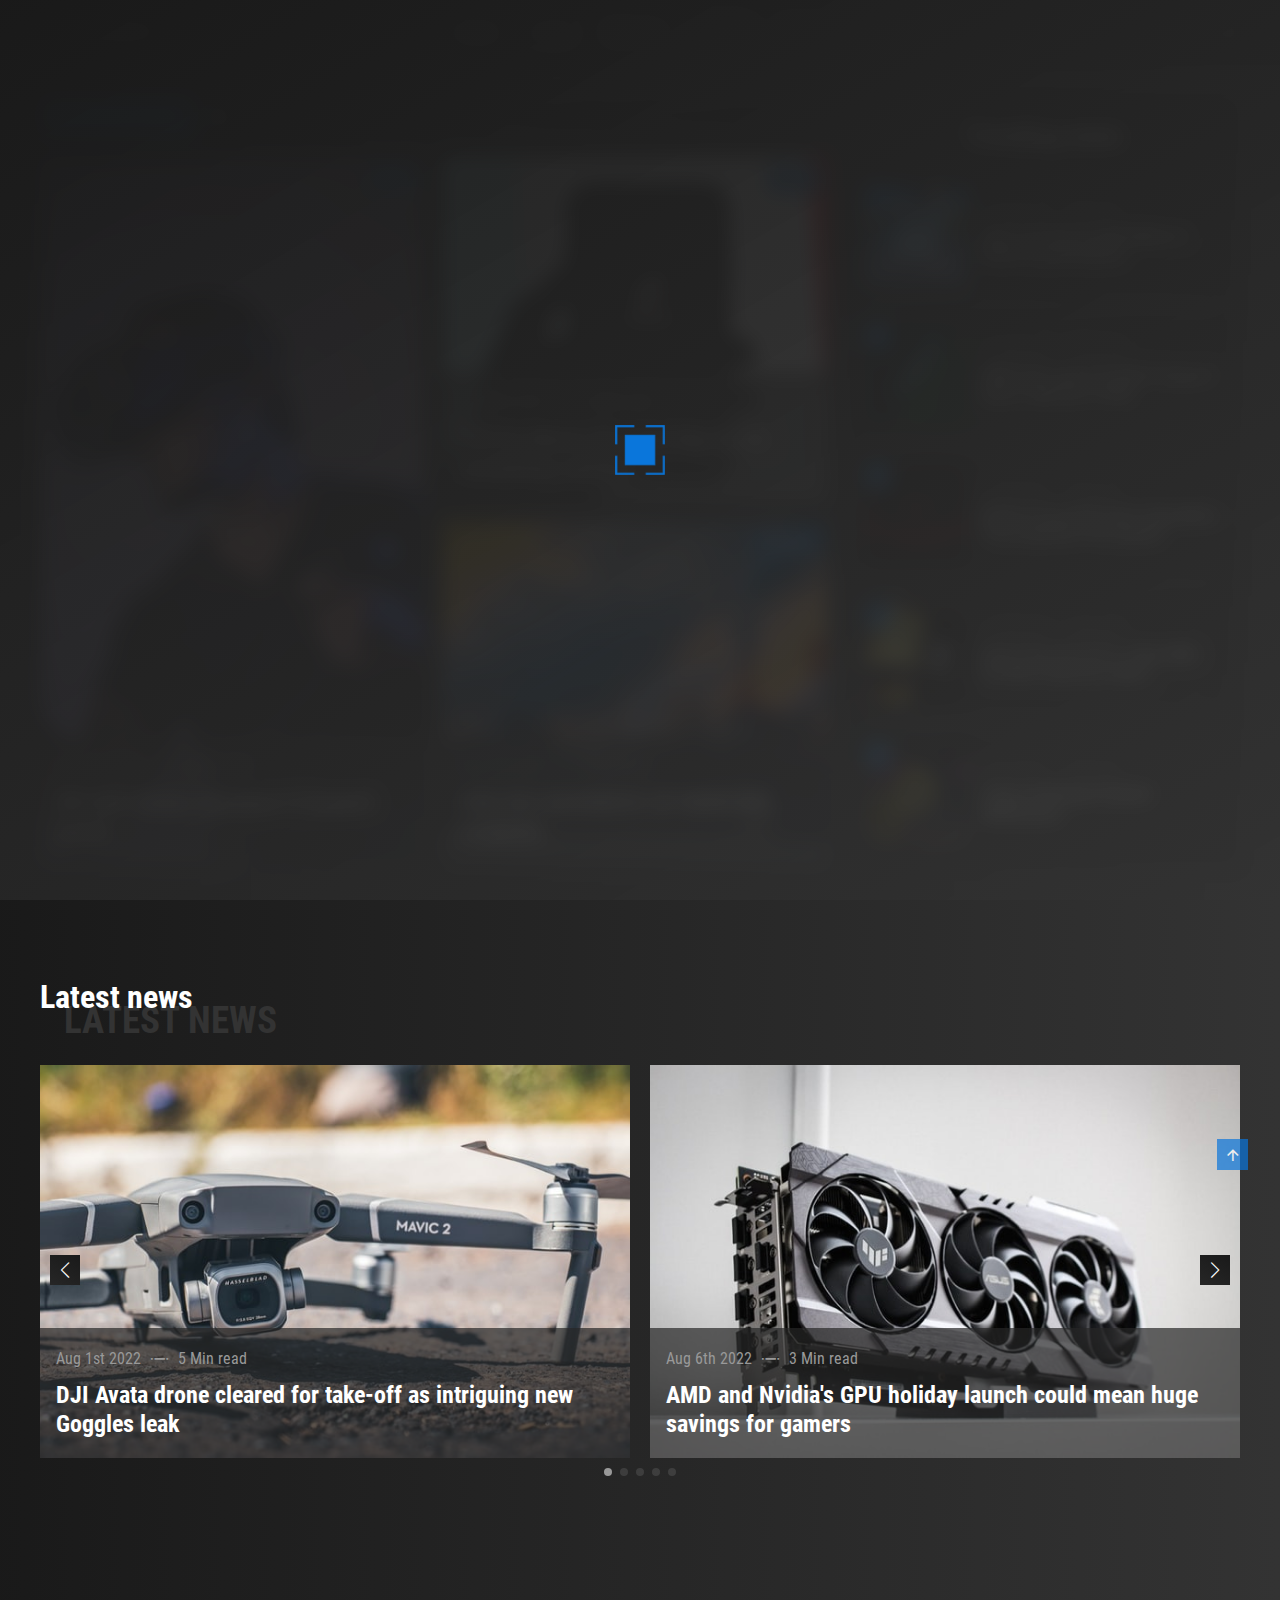
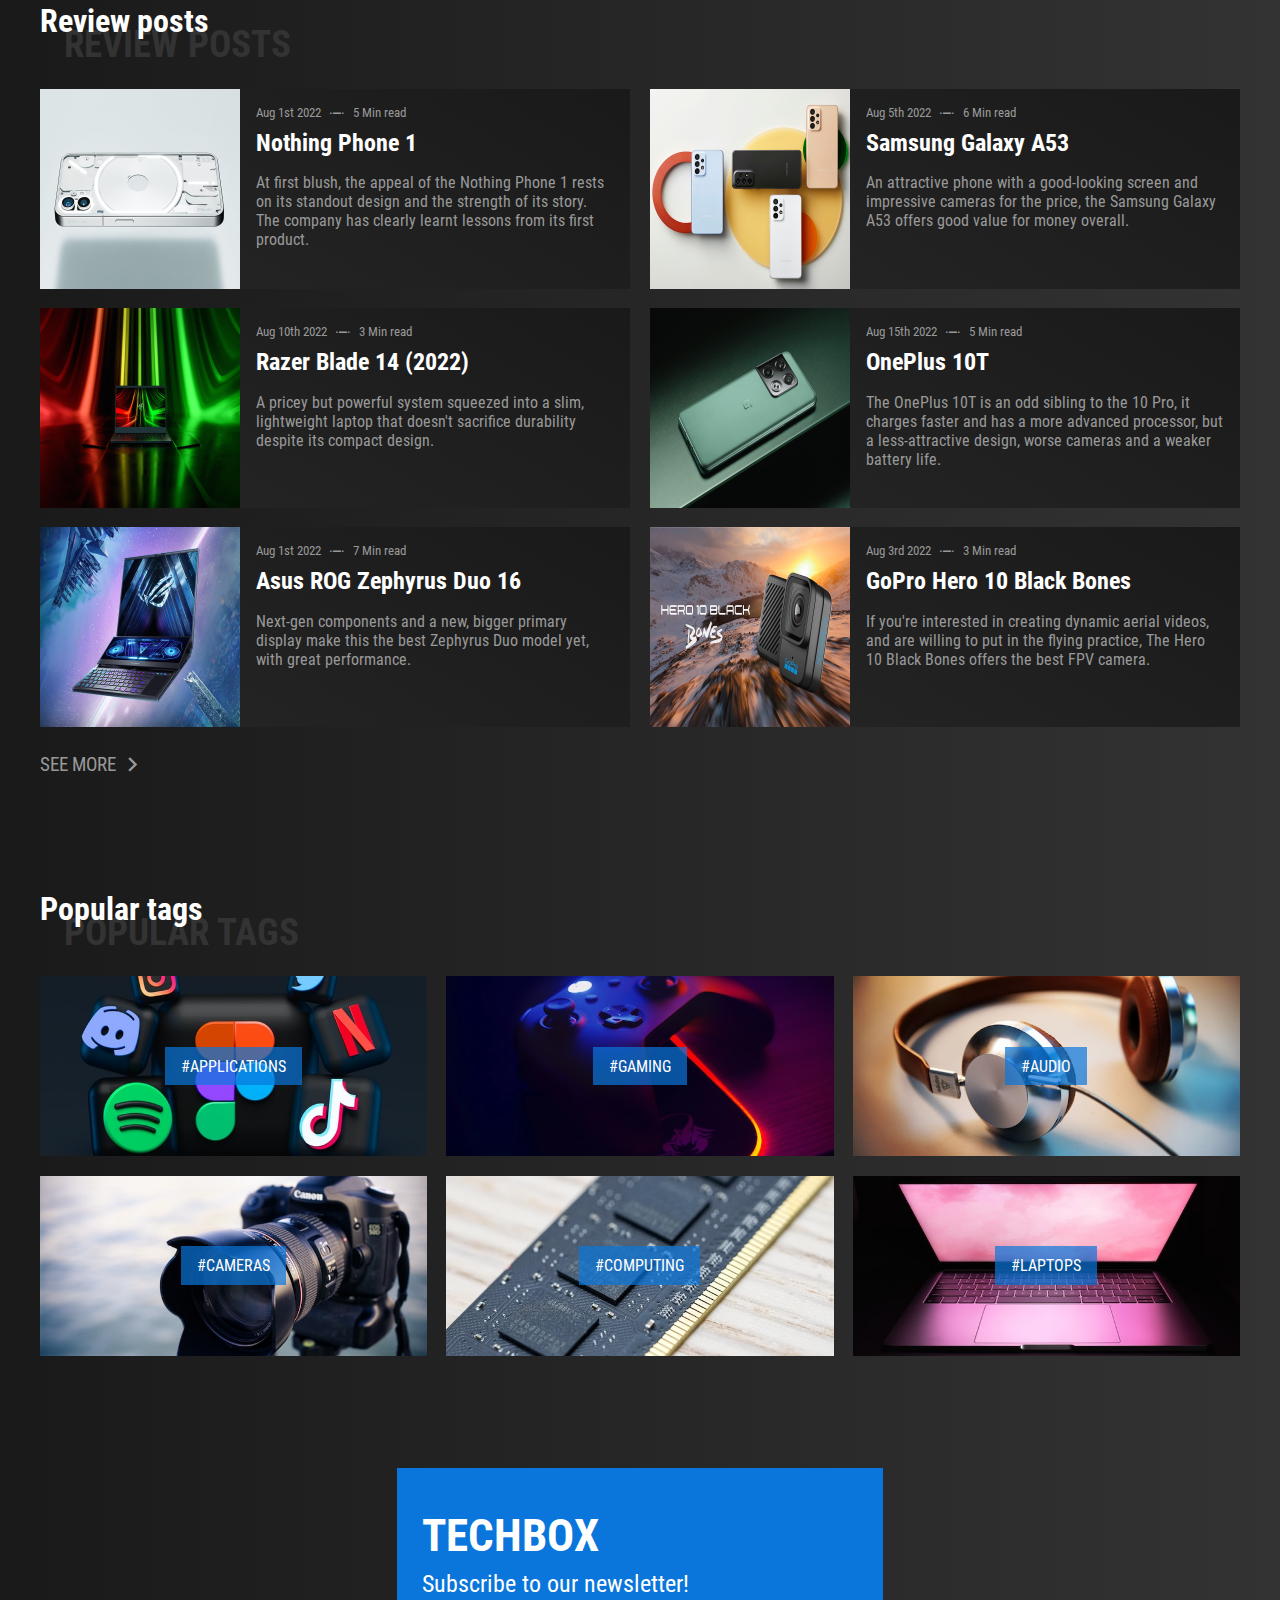
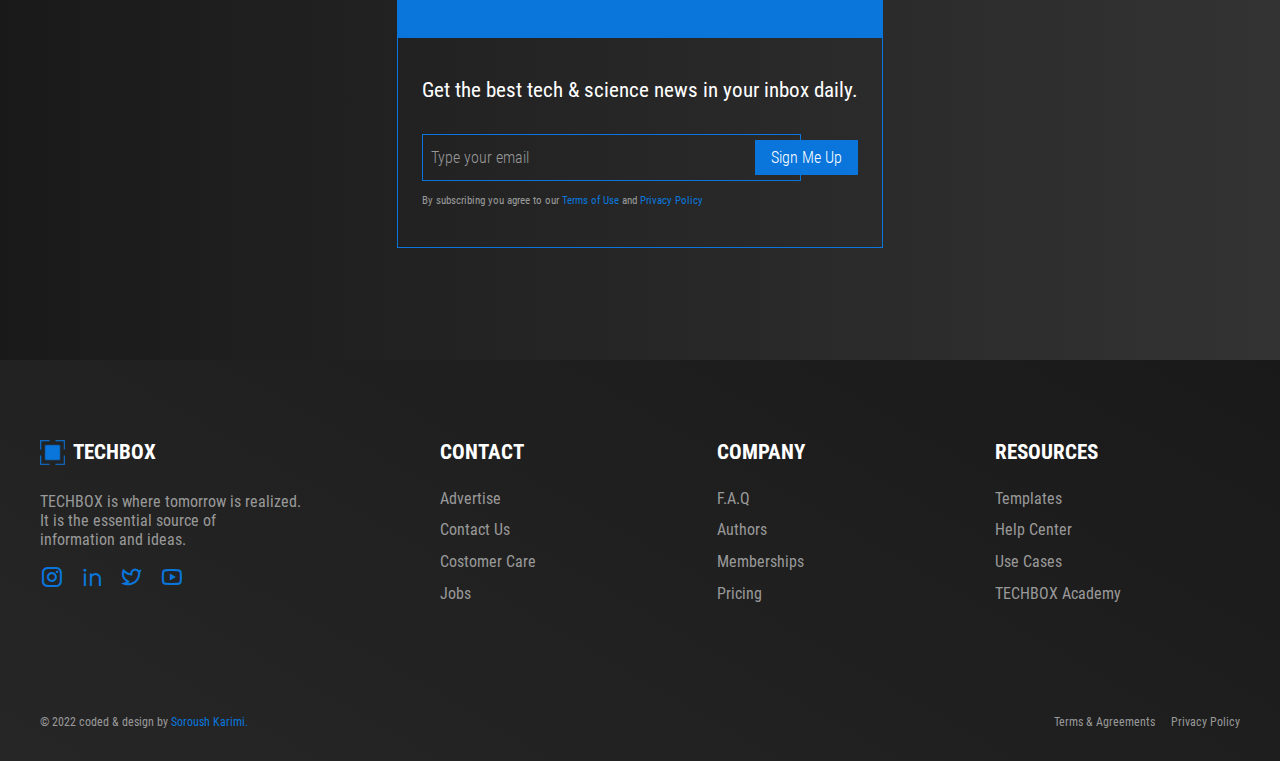
==== index.html @ 2c91a694 "Add files via upload" ====
<!DOCTYPE html>
<html lang="en">
  <head>
    <meta charset="UTF-8" />
    <meta http-equiv="X-UA-Compatible" content="IE=edge" />
    <meta name="viewport" content="width=device-width, initial-scale=1.0" />

    <!-- @@@@@@@@@@@@@@@@@@@ FAVICON @@@@@@@@@@@@@@@@@@@ -->
    <link
      rel="shortcut icon"
      href="./assets/img/logo.png"
      type="image/x-icon"
    />

    <!-- @@@@@@@@@@@@@@@@@@@ remixicon.com @@@@@@@@@@@@@@@@@@@ -->
    <link rel="stylesheet" href="./assets/css/remixicon.css" />

    <!-- @@@@@@@@@@@@@@@@@@@ swiperjs.com @@@@@@@@@@@@@@@@@@@ -->
    <link rel="stylesheet" href="./assets/css/swiper-bundle.min.css" />

    <!-- @@@@@@@@@@@@@@@@@@@ CSS @@@@@@@@@@@@@@@@@@@ -->
    <link rel="stylesheet" href="./assets/css/styles.css" />

    <title>TECHBOX</title>
  </head>
  <body>
    <!-- @@@@@@@@@@@@@@@@@ PRELOADER @@@@@@@@@@@@@@@@@ -->
    <div class="preloader" id="preloader">
      <img src="./assets/img/logo.png" alt="" />
    </div>

    <!-- @@@@@@@@@@@@@@@@@@@ HEADER @@@@@@@@@@@@@@@@@@@ -->
    <header class="header" id="header">
      <div class="container">
        <nav class="nav">
          <a href="#" class="nav__logo"
            ><img src="./assets/img/logo.png" alt="" />TECHBOX</a
          >

          <div class="nav__menu" id="nav-menu">
            <ul class="nav__list" id="nav-list">
              <li class="nav__item">
                <a href="#home" class="nav__link">Home</a>
              </li>
              <li class="nav__item">
                <a href="#latest" class="nav__link">Latest</a>
              </li>
              <li class="nav__item">
                <a href="#reviews" class="nav__link">Reviews</a>
              </li>
              <li class="nav__item">
                <a href="#popular" class="nav__link">Popular</a>
              </li>
              <li class="nav__item">
                <a href="#newsletter" class="nav__link">Newsletter</a>
              </li>
            </ul>

            <i class="ri-close-line nav__close" id="nav-close"></i>
          </div>

          <div class="nav__buttons">
            <i class="ri-search-line" id="search-button"></i>
            <div class="theme-button" id="theme-button">
              <i class="ri-sun-line"></i>
              <i class="ri-moon-line"></i>
            </div>
            <i class="ri-user-3-line" id="log-button"></i>
            <i class="ri-menu-line nav__toggle" id="nav-toggle"></i>
          </div>

          <!-- @@@@@@@@@@@@@@@@@@@ NAV SEARCH @@@@@@@@@@@@@@@@@@@ -->
          <div class="nav__search" id="nav-search">
            <a href="#" class="nav__logo"
              ><img src="./assets/img/logo.png" alt="" />TECHBOX</a
            >

            <form action="" class="nav__search-form">
              <input
                type="text"
                name=""
                id=""
                placeholder="What are you looking for ?"
                class="nav__search-input"
              />
              <button class="nav__search-button">
                <i class="ri-search-line"></i>
              </button>
            </form>

            <i
              class="ri-close-line nav__search-close"
              id="nav-search-close"
            ></i>
          </div>

          <!-- @@@@@@@@@@@@@@@@@@@ USER LOGIN @@@@@@@@@@@@@@@@@@@ -->
          <div class="log" id="log">
            <div class="log__signin" id="signin">
              <i class="ri-close-line log__close"></i>

              <img src="./assets/img/login1.png" alt="" class="log__img" />

              <form action="" class="log__form">
                <h2 class="log__title">LOGIN</h2>

                <div class="log__inputs">
                  <div class="log__input">
                    <i class="ri-user-line"></i>
                    <input placeholder="Username" type="text" name="" id="" />
                  </div>
                  <div class="log__input">
                    <i class="ri-lock-2-line"></i>
                    <input
                      placeholder="Password"
                      type="password"
                      name=""
                      id=""
                    />
                  </div>
                  <button class="log__forgot-button" id="forgot-button">
                    Forgot password
                  </button>
                </div>

                <button class="log__button">Sign In</button>
                <span class="log__account">
                  Don't have an account ?
                  <button class="log__signup-button" id="signup-button">
                    Sign Up
                  </button>
                </span>
              </form>
            </div>

            <div class="log__signup" id="signup">
              <i class="ri-close-line log__close"></i>

              <img src="./assets/img/login2.png" alt="" class="log__img" />

              <form action="" class="log__form">
                <h2 class="log__title">Create Account</h2>
                <div class="log__inputs">
                  <div class="log__input">
                    <i class="ri-user-line"></i>
                    <input placeholder="Username" type="text" name="" id="" />
                  </div>
                  <div class="log__input">
                    <i class="ri-at-line"></i>
                    <input placeholder="Email" type="email" name="" id="" />
                  </div>
                  <div class="log__input">
                    <i class="ri-lock-2-line"></i>
                    <input
                      placeholder="Password"
                      type="password"
                      name=""
                      id=""
                    />
                  </div>
                </div>
                <button class="log__button">Sign Up</button>
                <span class="log__account">
                  Already have an Account ?
                  <button class="log__signin-button signin-button">
                    Sign in
                  </button>
                </span>

                <div class="log__social">
                  <a href="#"><i class="ri-linkedin-line"></i></a>
                  <a href="#"><i class="ri-google-line"></i></a>
                  <a href="#"><i class="ri-twitter-line"></i></a>
                </div>
              </form>
            </div>

            <div class="log__forgot" id="forgot">
              <i class="ri-close-line log__close"></i>

              <img src="./assets/img/login3.png" alt="" class="log__img" />

              <form action="" class="log__form">
                <h2 class="log__title">Forgot password</h2>
                <div class="log__inputs">
                  <div class="log__input">
                    <i class="ri-user-line"></i>
                    <input placeholder="Email" type="email" name="" id="" />
                  </div>
                </div>
                <button class="log__button">Reset Password</button>
                <span class="log__account">
                  Do you remember your password ?
                  <button class="log__signin-button signin-button">
                    Sign in
                  </button>
                </span>
              </form>
            </div>
          </div>
        </nav>
      </div>
    </header>

    <!-- @@@@@@@@@@@@@@@@@@@ MAIN @@@@@@@@@@@@@@@@@@@ -->
    <main id="main">
      <!-- @@@@@@@@@@@@@@@@@@@ HOME @@@@@@@@@@@@@@@@@@@ -->
      <section class="home" id="home">
        <div class="container">
          <div class="home__container">
            <div class="home__articles">
              <div class="home__breaking">
                <a href="./post.html" class="home__breaking-button"
                  >BREAKING NEWS</a
                >
                <p
                  class="home__breaking-title txt-type"
                  data-wait="3000"
                  data-words='["Intel Lost Nearly $500 Million In Brutal Second Quarter."]'
                ></p>
              </div>

              <article class="home__article">
                <a href="./post.html">
                  <img
                    src="./assets/img/home1.jpg"
                    alt=""
                    class="home__article-img"
                  />

                  <a href="#" class="home__article-category">Idea</a>

                  <a href="./post.html" class="home__article-data">
                    <div class="home__article-info">
                      <span>Aug 1st 2022</span>
                      <i class="ri-separator"></i>
                      <span>5 Min read</span>
                    </div>
                    <h2 class="home__article-title">
                      VR Still Stinks Because It Doesn't Smell
                    </h2>
                  </a>
                </a>
              </article>

              <article class="home__article">
                <a href="./post.html">
                  <img
                    src="./assets/img/home2.jpg"
                    alt=""
                    class="home__article-img"
                  />

                  <a href="#" class="home__article-category">Apps</a>

                  <a href="./post.html" class="home__article-data">
                    <div class="home__article-info">
                      <span>Jul 28th 2022</span>
                      <i class="ri-separator"></i>
                      <span>6 Min read</span>
                    </div>
                    <h2 class="home__article-title">
                      TikTok Music,the next big music streaming service
                    </h2>
                  </a>
                </a>
              </article>

              <article class="home__article">
                <a href="./post.html">
                  <img
                    src="./assets/img/home3.jpg"
                    alt=""
                    class="home__article-img"
                  />

                  <a href="#" class="home__article-category">Climate</a>

                  <a href="./post.html" class="home__article-data">
                    <div class="home__article-info">
                      <span>Aug 3rd 2022</span>
                      <i class="ri-separator"></i>
                      <span>3 Min read</span>
                    </div>
                    <h2 class="home__article-title">
                      THE BIG BUSINESS OF BURYING CARBON
                    </h2>
                  </a>
                </a>
              </article>
            </div>

            <div class="home__trend">
              <h1 class="home__trend-caption">Trending news</h1>

              <div class="home__trend-container">
                <a href="./post.html" class="home__trend-content">
                  <div class="home__trend-img">
                    <img src="./assets/img/trend1.jpg" alt="" />
                    <span>1</span>
                  </div>

                  <div>
                    <div class="home__trend-info">
                      <span>Aug 4th 2022</span>
                      <i class="ri-separator"></i>
                      <span>5 Min read</span>
                    </div>
                    <h2 class="home__trend-title">
                      Intel Lost Nearly $500 Million In Brutal Second Quarter
                    </h2>
                  </div>
                </a>

                <a href="./post.html" class="home__trend-content">
                  <div class="home__trend-img">
                    <img src="./assets/img/trend2.jpg" alt="" />
                    <span>2</span>
                  </div>

                  <div>
                    <div class="home__trend-info">
                      <span>Jul 24th 2022</span>
                      <i class="ri-separator"></i>
                      <span>7 Min read</span>
                    </div>
                    <h2 class="home__trend-title">
                      AMD Self-Leaks its Initial Lineup of Ryzen 7000 Zen 4 CPUs
                    </h2>
                  </div>
                </a>

                <a href="./post.html" class="home__trend-content">
                  <div class="home__trend-img">
                    <img src="./assets/img/trend3.jpg" alt="" />
                    <span>3</span>
                  </div>
                  <div>
                    <div class="home__trend-info">
                      <span>Aug 5th 2022</span>
                      <i class="ri-separator"></i>
                      <span>4 Min read</span>
                    </div>
                    <h2 class="home__trend-title">
                      Netflix Pissed Off Fewer Subscribers Than Expected This
                      Quarter
                    </h2>
                  </div>
                </a>

                <a href="./post.html" class="home__trend-content">
                  <div class="home__trend-img">
                    <img src="./assets/img/trend4.jpg" alt="" />
                    <span>4</span>
                  </div>

                  <div>
                    <div class="home__trend-info">
                      <span>Jul 28th 2022</span>
                      <i class="ri-separator"></i>
                      <span>5 Min read</span>
                    </div>
                    <h2 class="home__trend-title">
                      Here's the List of U.S. Cities With the Most Expensive
                      Ubers
                    </h2>
                  </div>
                </a>

                <a href="./post.html" class="home__trend-content">
                  <div class="home__trend-img">
                    <img src="./assets/img/trend5.jpg" alt="" />
                    <span>5</span>
                  </div>

                  <div>
                    <div class="home__trend-info">
                      <span>Aug 7th 2022</span>
                      <i class="ri-separator"></i>
                      <span>6 Min read</span>
                    </div>
                    <h2 class="home__trend-title">
                      Crypto Exchanges Restrict Withdrawals
                    </h2>
                  </div>
                </a>
              </div>
            </div>
          </div>
        </div>
      </section>

      <!-- @@@@@@@@@@@@@@@@@@@ LATEST @@@@@@@@@@@@@@@@@@@ -->
      <section class="latest section" id="latest">
        <div class="container">
          <h2 class="section-title">
            Latest news
            <span>LATEST NEWS</span>
          </h2>
          <div class="latest__swiper swiper">
            <div class="swiper-wrapper">
              <div class="latest__article swiper-slide">
                <a href="./post.html">
                  <img
                    src="./assets/img/latest1.jpg"
                    alt=""
                    class="latest__article-img"
                  />

                  <a href="./post.html" class="latest__article-data">
                    <div class="latest__article-info">
                      <span>Aug 1st 2022</span>
                      <i class="ri-separator"></i>
                      <span>5 Min read</span>
                    </div>
                    <h2 class="latest__article-title">
                      DJI Avata drone cleared for take-off as intriguing new
                      Goggles leak
                    </h2>
                  </a>
                </a>
              </div>
              <div class="latest__article swiper-slide">
                <a href="./post.html">
                  <img
                    src="./assets/img/latest2.jpg"
                    alt=""
                    class="latest__article-img"
                  />

                  <a href="./post.html" class="latest__article-data">
                    <div class="latest__article-info">
                      <span>Aug 6th 2022</span>
                      <i class="ri-separator"></i>
                      <span>3 Min read</span>
                    </div>
                    <h2 class="latest__article-title">
                      AMD and Nvidia's GPU holiday launch could mean huge
                      savings for gamers
                    </h2>
                  </a>
                </a>
              </div>
              <div class="latest__article swiper-slide">
                <a href="./post.html">
                  <img
                    src="./assets/img/latest3.jpg"
                    alt=""
                    class="latest__article-img"
                  />

                  <a href="./post.html" class="latest__article-data">
                    <div class="latest__article-info">
                      <span>Aug 7th 2022</span>
                      <i class="ri-separator"></i>
                      <span>6 Min read</span>
                    </div>
                    <h2 class="latest__article-title">
                      Microsoft Teams is finally fully optimized for Apple's
                      best devices
                    </h2>
                  </a>
                </a>
              </div>
              <div class="latest__article swiper-slide">
                <a href="./post.html">
                  <img
                    src="./assets/img/latest4.jpg"
                    alt=""
                    class="latest__article-img"
                  />

                  <a href="./post.html" class="latest__article-data">
                    <div class="latest__article-info">
                      <span>Aug 3rd 2022</span>
                      <i class="ri-separator"></i>
                      <span>5 Min read</span>
                    </div>
                    <h2 class="latest__article-title">
                      DJI Avata drone cleared for take-off as intriguing new
                      Goggles leak
                    </h2>
                  </a>
                </a>
              </div>
              <div class="latest__article swiper-slide">
                <a href="./post.html">
                  <img
                    src="./assets/img/latest5.jpg"
                    alt=""
                    class="latest__article-img"
                  />

                  <a href="./post.html" class="latest__article-data">
                    <div class="latest__article-info">
                      <span>Aug 1st 2022</span>
                      <i class="ri-separator"></i>
                      <span>3 Min read</span>
                    </div>
                    <h2 class="latest__article-title">
                      Pre-Framed NFTs Aim to Make Crypto Art More Approachable
                    </h2>
                  </a>
                </a>
              </div>
            </div>
            <div class="swiper-pagination"></div>

            <div class="swiper-button-prev"></div>
            <div class="swiper-button-next"></div>
          </div>
        </div>
      </section>

      <!-- @@@@@@@@@@@@@@@@@@@ REVIEW @@@@@@@@@@@@@@@@@@@ -->
      <section class="review section" id="reviews">
        <div class="container">
          <h2 class="section-title">
            Review posts
            <span>REVIEW POSTS</span>
          </h2>

          <div class="review__container">
            <a href="./post.html" class="review__article">
              <img
                src="./assets/img/review1.jpg"
                alt=""
                class="review__article-img"
              />
              <div class="review__article-data">
                <div class="review__article-info">
                  <span>Aug 1st 2022</span>
                  <i class="ri-separator"></i>
                  <span>5 Min read</span>
                </div>
                <h2 class="review__article-title">Nothing Phone 1</h2>
                <p class="review__article-description">
                  At first blush, the appeal of the Nothing Phone 1 rests on its
                  standout design and the strength of its story. The company has
                  clearly learnt lessons from its first product.
                </p>
              </div>
            </a>

            <a href="./post.html" class="review__article">
              <img
                src="./assets/img/review2.jpg"
                alt=""
                class="review__article-img"
              />
              <div class="review__article-data">
                <div class="review__article-info">
                  <span>Aug 5th 2022</span>
                  <i class="ri-separator"></i>
                  <span>6 Min read</span>
                </div>
                <h2 class="review__article-title">Samsung Galaxy A53</h2>
                <p class="review__article-description">
                  An attractive phone with a good-looking screen and impressive
                  cameras for the price, the Samsung Galaxy A53 offers good
                  value for money overall.
                </p>
              </div>
            </a>

            <a href="./post.html" class="review__article">
              <img
                src="./assets/img/review3.jpg"
                alt=""
                class="review__article-img"
              />
              <div class="review__article-data">
                <div class="review__article-info">
                  <span>Aug 10th 2022</span>
                  <i class="ri-separator"></i>
                  <span>3 Min read</span>
                </div>
                <h2 class="review__article-title">Razer Blade 14 (2022)</h2>
                <p class="review__article-description">
                  A pricey but powerful system squeezed into a slim, lightweight
                  laptop that doesn't sacrifice durability despite its compact
                  design.
                </p>
              </div>
            </a>

            <a href="./post.html" class="review__article">
              <img
                src="./assets/img/review4.jpg"
                alt=""
                class="review__article-img"
              />
              <div class="review__article-data">
                <div class="review__article-info">
                  <span>Aug 15th 2022</span>
                  <i class="ri-separator"></i>
                  <span>5 Min read</span>
                </div>
                <h2 class="review__article-title">OnePlus 10T</h2>
                <p class="review__article-description">
                  The OnePlus 10T is an odd sibling to the 10 Pro, it charges
                  faster and has a more advanced processor, but a
                  less-attractive design, worse cameras and a weaker battery
                  life.
                </p>
              </div>
            </a>

            <a href="./post.html" class="review__article">
              <img
                src="./assets/img/review5.jpg"
                alt=""
                class="review__article-img"
              />
              <div class="review__article-data">
                <div class="review__article-info">
                  <span>Aug 1st 2022</span>
                  <i class="ri-separator"></i>
                  <span>7 Min read</span>
                </div>
                <h2 class="review__article-title">Asus ROG Zephyrus Duo 16</h2>
                <p class="review__article-description">
                  Next-gen components and a new, bigger primary display make
                  this the best Zephyrus Duo model yet, with great performance.
                </p>
              </div>
            </a>

            <a href="./post.html" class="review__article">
              <img
                src="./assets/img/review6.jpg"
                alt=""
                class="review__article-img"
              />
              <div class="review__article-data">
                <div class="review__article-info">
                  <span>Aug 3rd 2022</span>
                  <i class="ri-separator"></i>
                  <span>3 Min read</span>
                </div>
                <h2 class="review__article-title">GoPro Hero 10 Black Bones</h2>
                <p class="review__article-description">
                  If you're interested in creating dynamic aerial videos, and
                  are willing to put in the flying practice, The Hero 10 Black
                  Bones offers the best FPV camera.
                </p>
              </div>
            </a>
          </div>

          <a href="./post.html" class="review__button"
            >SEE MORE <i class="ri-arrow-right-s-line"></i
          ></a>
        </div>
      </section>

      <!-- @@@@@@@@@@@@@@@@@@@ POPULAR @@@@@@@@@@@@@@@@@@@ -->
      <section class="popular section" id="popular">
        <div class="container">
          <h2 class="section-title">
            Popular tags
            <span>POPULAR TAGS</span>
          </h2>

          <div class="popular__container">
            <a href="#" class="popular__link">
              <img
                src="./assets/img/popular1.jpg"
                alt=""
                class="popular__img"
              />

              <div class="popular__tag">
                <div class="popular__hashtag">#Applications</div>
              </div>
            </a>
            <a href="#" class="popular__link">
              <img
                src="./assets/img/popular2.jpg"
                alt=""
                class="popular__img"
              />

              <div class="popular__tag">
                <div class="popular__hashtag">#Gaming</div>
              </div>
            </a>
            <a href="#" class="popular__link">
              <img
                src="./assets/img/popular3.jpg"
                alt=""
                class="popular__img"
              />

              <div class="popular__tag">
                <div class="popular__hashtag">#Audio</div>
              </div>
            </a>
            <a href="#" class="popular__link">
              <img
                src="./assets/img/popular4.jpg"
                alt=""
                class="popular__img"
              />

              <div class="popular__tag">
                <div class="popular__hashtag">#Cameras</div>
              </div>
            </a>
            <a href="#" class="popular__link">
              <img
                src="./assets/img/popular5.jpg"
                alt=""
                class="popular__img"
              />

              <div class="popular__tag">
                <div class="popular__hashtag">#Computing</div>
              </div>
            </a>
            <a href="#" class="popular__link">
              <img
                src="./assets/img/popular6.jpg"
                alt=""
                class="popular__img"
              />

              <div class="popular__tag">
                <div class="popular__hashtag">#Laptops</div>
              </div>
            </a>
          </div>
        </div>
      </section>

      <!-- @@@@@@@@@@@@@@@@@@@ NEWSLETTER @@@@@@@@@@@@@@@@@@@ -->
      <section class="newsletter section" id="newsletter">
        <div class="container">
          <div class="newsletter__container">
            <div class="newsletter__caption">
              <h2>TECHBOX</h2>
              <p>Subscribe to our newsletter!</p>
            </div>

            <div class="newsletter__content">
              <p class="newsletter__description">
                Get the best tech & science news in your inbox daily.
              </p>

              <form action="" class="newsletter__form">
                <input
                  placeholder="Type your email"
                  type="email"
                  class="newsletter__input"
                />
                <button type="submit" class="newsletter__button">
                  Sign Me Up
                </button>
              </form>

              <p class="newsletter__terms">
                By subscribing you agree to our
                <a href="#">Terms of Use</a> and
                <a href="#">Privacy Policy</a>
              </p>
            </div>
          </div>
        </div>
      </section>
    </main>

    <!-- @@@@@@@@@@@@@@@@@@@ FOOTER @@@@@@@@@@@@@@@@@@@ -->
    <footer class="footer section" id="footer">
      <div class="container">
        <div class="footer__container">
          <div class="footer__content">
            <a href="#" class="footer__logo"
              ><img src="./assets/img/logo.png" alt="" />TECHBOX
              <div class="footer__line"></div>
            </a>

            <p class="footer__description">
              TECHBOX is where tomorrow is realized. <br />
              It is the essential source of <br />
              information and ideas.
            </p>

            <div class="footer__social">
              <a
                target="_blank"
                href="https://www.instagram.com/"
                class="footer__social-link"
                ><i class="ri-instagram-line"></i
              ></a>
              <a
                target="_blank"
                href="https://www.linkedin.com/in/soroush-karimi-98b65323b/"
                class="footer__social-link"
                ><i class="ri-linkedin-line"></i
              ></a>
              <a
                target="_blank"
                href="https://twitter.com/"
                class="footer__social-link"
                ><i class="ri-twitter-line"></i
              ></a>
              <a
                target="_blank"
                href="https://www.youtube.com/"
                class="footer__social-link"
                ><i class="ri-youtube-line"></i
              ></a>
            </div>
          </div>

          <div class="footer__content">
            <h3 class="footer__title">
              Contact
              <div class="footer__line"></div>
            </h3>
            <ul class="footer__list">
              <li><a href="#" class="footer__link">Advertise</a></li>
              <li><a href="#" class="footer__link">Contact Us</a></li>
              <li><a href="#" class="footer__link">Costomer Care</a></li>
              <li><a href="#" class="footer__link">Jobs</a></li>
            </ul>
          </div>

          <div class="footer__content">
            <h3 class="footer__title">
              Company
              <div class="footer__line"></div>
            </h3>
            <ul class="footer__list">
              <li><a href="#" class="footer__link">F.A.Q</a></li>
              <li><a href="#" class="footer__link">Authors</a></li>
              <li><a href="#" class="footer__link">Memberships</a></li>
              <li><a href="#" class="footer__link">Pricing</a></li>
            </ul>
          </div>

          <div class="footer__content">
            <h3 class="footer__title">
              Resources
              <div class="footer__line"></div>
            </h3>
            <ul class="footer__list">
              <li><a href="#" class="footer__link">Templates</a></li>
              <li><a href="#" class="footer__link">Help Center</a></li>
              <li><a href="#" class="footer__link">Use Cases</a></li>
              <li><a href="#" class="footer__link">TECHBOX Academy</a></li>
            </ul>
          </div>
        </div>

        <div class="footer__group">
          <p class="footer__copy">
            &copy; 2022 coded & design by
            <a target="_blank" href="https://github.com/soroushmdn"
              >Soroush Karimi.</a
            >
          </p>

          <div class="footer__terms">
            <a href="#">Terms & Agreements</a>
            <a href="#">Privacy Policy</a>
          </div>
        </div>
      </div>
    </footer>

    <!-- @@@@@@@@@@@@@@@@@@@ SCROLLUP @@@@@@@@@@@@@@@@@@@ -->
    <a href="#" class="scrollup" id="scrollup">
      <i class="ri-arrow-up-line"></i>
    </a>

    <!-- @@@@@@@@@@@@@@@@@@@ swiperjs.com @@@@@@@@@@@@@@@@@@@ -->
    <script src="./assets/js/swiper-bundle.min.js"></script>

    <!-- @@@@@@@@@@@@@@@@@@@ typewriter(breaking news) @@@@@@@@@@@@@@@@@@@ -->
    <script src="./assets/js/typewriter.js"></script>

    <!-- @@@@@@@@@@@@@@@@@@@ JS @@@@@@@@@@@@@@@@@@@ -->
    <script src="./assets/js/main.js"></script>
  </body>
</html>
---- assets/css/styles.css ----
@font-face{font-family:'300';src:url("../fonts/Roboto_Condensed/RobotoCondensed-Light.ttf")}@font-face{font-family:'400';src:url("../fonts/Roboto_Condensed/RobotoCondensed-Regular.ttf")}@font-face{font-family:'700';src:url("../fonts/Roboto_Condensed/RobotoCondensed-Bold.ttf")}:root{--normal-font-size: 1rem;--first-color: hsl(209, 91%, 45%);--body-color: linear-gradient(90deg, hsl(0, 0%, 10%), hsl(0, 0%, 20%));--transparent-color: hsla(0, 0%, 15%, 0.7);--transparent-color-hover: hsla(0, 0%, 15%, 1);--container-color: linear-gradient(-150deg, hsl(0, 0%, 10%), hsl(0, 0%, 15%));--container-color-solid: hsl(0, 0%, 20%);--preloader-color: linear-gradient(
    150deg,
    hsla(0, 0%, 10%, 1),
    hsla(0, 0%, 20%, 0.9)
  );--title-color: hsl(0, 0%, 100%);--text-color: hsl(0, 0%, 60%)}@media (max-width: 992px){:root{--normal-font-size: 0.9rem}}.light-theme{--body-color: linear-gradient(90deg, hsl(0, 0%, 80%), hsl(0, 0%, 90%));--transparent-color: hsla(0, 0%, 80%, 0.8);--transparent-color-hover: hsla(0, 0%, 80%, 1);--container-color: linear-gradient(-150deg, hsl(0, 0%, 60%), hsl(0, 0%, 80%));--container-color-solid: hsl(0, 0%, 62%);--preloader-color: linear-gradient(
    150deg,
    hsla(0, 0%, 60%, 1),
    hsla(0, 0%, 80%, 0.9)
  );--title-color: hsl(0, 0%, 0%);--text-color: hsl(0, 0%, 40%)}.light-theme .ri-sun-line{display:none}.light-theme .ri-moon-line{display:-webkit-box;display:-ms-flexbox;display:flex}@media (max-width: 767px){.light-theme .nav__menu{background-color:#d9d9d9}}*,::after,::before{-webkit-box-sizing:border-box;box-sizing:border-box;margin:0;padding:0;scroll-behavior:smooth;text-decoration:none;list-style:none}body{font-family:'400';font-size:var(--normal-font-size);background:var(--body-color);color:var(--text-color);-webkit-transition:0.5s;transition:0.5s}main{overflow:hidden}h1,h2,h3{font-family:'700';line-height:1.2;color:var(--title-color)}img{max-width:100%;height:auto}input,button{font-family:'300';font-size:var(--normal-font-size);color:var(--text-color);border:none;outline:none;background:transparent}button{cursor:pointer}input::-webkit-input-placeholder{color:var(--text-color)}input:-ms-input-placeholder{color:var(--text-color)}input::-ms-input-placeholder{color:var(--text-color)}input::placeholder{color:var(--text-color)}.container{max-width:1200px;width:calc(100% - 3rem);margin:0 auto}.section{padding:5rem 0 2rem}.section-title{margin-bottom:3rem;position:relative;width:-webkit-max-content;width:-moz-max-content;width:max-content;font-size:2rem}.section-title span{position:absolute;top:1.3rem;left:1.5rem;z-index:-1;width:-webkit-max-content;width:-moz-max-content;width:max-content;font-size:2.3rem;color:var(--container-color-solid)}.preloader{position:fixed;top:0;left:0;width:100%;height:100%;z-index:1000;display:-ms-grid;display:grid;-webkit-box-pack:center;-ms-flex-pack:center;justify-content:center;-webkit-box-align:center;-ms-flex-align:center;align-items:center;background:var(--preloader-color);-webkit-backdrop-filter:blur(10px);backdrop-filter:blur(10px)}.preloader img{width:50px;-webkit-animation:preloader 3s linear infinite;animation:preloader 3s linear infinite}@-webkit-keyframes preloader{0%{-webkit-transform:rotate(0);transform:rotate(0)}100%{-webkit-transform:rotate(360deg);transform:rotate(360deg)}}@keyframes preloader{0%{-webkit-transform:rotate(0);transform:rotate(0)}100%{-webkit-transform:rotate(360deg);transform:rotate(360deg)}}.scrollup{position:fixed;bottom:-30%;right:2rem;z-index:99;background-color:var(--first-color);color:var(--title-color);display:-webkit-box;display:-ms-flexbox;display:flex;font-size:1.1rem;padding:0.4rem;opacity:0.7;-webkit-transition:0.3s;transition:0.3s}.scrollup:hover{opacity:1}.show-scrollup{bottom:5rem}::-webkit-scrollbar{background:#a6a6a6;width:10px}::-webkit-scrollbar-thumb{background:#737373}::-webkit-scrollbar-thumb:hover{background:#666}.header{position:fixed;top:0;left:0;width:100%;z-index:100;-webkit-transition:0.3s;transition:0.3s;background:var(--container-color)}.nav{height:4rem;display:-webkit-box;display:-ms-flexbox;display:flex;-webkit-box-pack:justify;-ms-flex-pack:justify;justify-content:space-between;-webkit-box-align:center;-ms-flex-align:center;align-items:center}.nav__logo{display:-webkit-box;display:-ms-flexbox;display:flex;-webkit-box-align:center;-ms-flex-align:center;align-items:center;gap:0.5rem;font-size:1.3rem;font-family:'700';color:var(--title-color)}.nav__logo img{width:25px;height:25px}.nav__list{display:-webkit-box;display:-ms-flexbox;display:flex;gap:2rem}.nav__link{font-size:1.1rem;color:var(--text-color);-webkit-transition:0.3s;transition:0.3s}.nav__buttons{display:-webkit-box;display:-ms-flexbox;display:flex;gap:0.6rem}.nav__toggle,.nav__close,.ri-moon-line{display:none}.ri-sun-line{display:-webkit-box;display:-ms-flexbox;display:flex}.nav__buttons i,.nav__close,.nav__search-close{font-size:1.3rem;cursor:pointer;color:var(--text-color);-webkit-transition:0.3s;transition:0.3s}.nav__search{position:fixed;top:-4rem;left:0;right:0;max-width:1200px;width:calc(100% - 3rem);margin:0 auto;height:4rem;background:var(--container-color);display:-webkit-box;display:-ms-flexbox;display:flex;-webkit-box-pack:justify;-ms-flex-pack:justify;justify-content:space-between;-webkit-box-align:center;-ms-flex-align:center;align-items:center;-webkit-transition:0.3s;transition:0.3s}.nav__search-form{display:-webkit-box;display:-ms-flexbox;display:flex;-webkit-box-align:center;-ms-flex-align:center;align-items:center;padding:0 0.5rem;background:var(--container-color-solid);border-radius:0.2rem;width:40%}.nav__search-input{padding:0.5rem;background-color:transparent;width:100%}.nav__search-input::-webkit-input-placeholder{font-family:'300';color:var(--text-color)}.nav__search-input:-ms-input-placeholder{font-family:'300';color:var(--text-color)}.nav__search-input::-ms-input-placeholder{font-family:'300';color:var(--text-color)}.nav__search-input::placeholder{font-family:'300';color:var(--text-color)}.nav__search-button{display:-webkit-box;display:-ms-flexbox;display:flex;padding:0.5rem;color:var(--text-color);background-color:transparent;-webkit-transition:0.3s;transition:0.3s}.show-nav-search{top:0}.nav__link:hover,.nav__buttons i:hover,.nav__close:hover,.nav__search-close:hover,.nav__search-button:hover{color:var(--title-color)}.log{background-color:rgba(1,13,24,0.8);position:fixed;top:0;left:0;z-index:999;width:100%;height:100%;display:-ms-grid;display:grid;-webkit-box-pack:center;-ms-flex-pack:center;justify-content:center;-webkit-box-align:center;-ms-flex-align:center;align-items:center;-webkit-transition:0.3s;transition:0.3s;visibility:hidden;opacity:0}.log__signin,.log__signup,.log__forgot{background:var(--container-color);position:relative;-ms-grid-columns:(1fr)[2];grid-template-columns:repeat(2, 1fr);-webkit-box-align:center;-ms-flex-align:center;align-items:center;gap:4rem;border-radius:0.2rem;padding:3rem 4rem;display:none;-webkit-animation:log 1s;animation:log 1s}@-webkit-keyframes log{0%{-webkit-clip-path:polygon(50% 0, 50% 0, 50% 100%, 50% 100%);clip-path:polygon(50% 0, 50% 0, 50% 100%, 50% 100%)}100%{-webkit-clip-path:polygon(100% 0, 0 0, 0 100%, 100% 100%);clip-path:polygon(100% 0, 0 0, 0 100%, 100% 100%)}}@keyframes log{0%{-webkit-clip-path:polygon(50% 0, 50% 0, 50% 100%, 50% 100%);clip-path:polygon(50% 0, 50% 0, 50% 100%, 50% 100%)}100%{-webkit-clip-path:polygon(100% 0, 0 0, 0 100%, 100% 100%);clip-path:polygon(100% 0, 0 0, 0 100%, 100% 100%)}}.log__close{position:absolute;top:1rem;right:1rem;color:var(--title-color);font-size:1.5rem;cursor:pointer}.log__img{width:370px}.log__form{display:-ms-grid;display:grid;justify-items:center;row-gap:1.5rem;width:100%}.log__title{font-size:2rem}.log__inputs{display:-ms-grid;display:grid;row-gap:0.7rem;width:100%}.log__input{background:var(--container-color-solid);display:-webkit-box;display:-ms-flexbox;display:flex;-webkit-box-align:center;-ms-flex-align:center;align-items:center;-webkit-column-gap:0.5rem;column-gap:0.5rem;padding:0.8rem;border-radius:0.2rem}.log__input i{color:var(--first-color)}.log__forgot-button{-ms-grid-column-align:end;justify-self:end;-webkit-transition:0.3s;transition:0.3s}.log__forgot-button:hover{color:var(--first-color)}.log__button{background-color:var(--first-color);color:var(--title-color);width:100%;padding:0.8rem;border-radius:0.2rem;-webkit-transition:0.3s;transition:0.3s}.log__button:hover{background-color:#0964b9}.log__signup-button,.log__signin-button{color:var(--first-color)}.log__social{display:-webkit-box;display:-ms-flexbox;display:flex;-webkit-column-gap:1rem;column-gap:1rem}.log__social i{color:var(--first-color);font-size:1.3rem;-webkit-transition:0.3s;transition:0.3s}.log__social i:hover{color:var(--title-color)}.show-log{visibility:visible;opacity:1}.display-none{display:none}.display-grid{display:-ms-grid;display:grid}.home{padding:6rem 0 2rem}.home__container{display:-ms-grid;display:grid;-ms-grid-columns:2fr 1fr;grid-template-columns:2fr 1fr;gap:1.2rem}.home__articles{display:-ms-grid;display:grid;-ms-grid-columns:(1fr)[2];grid-template-columns:repeat(2, 1fr);-ms-grid-rows:0.1fr 1fr 1fr;grid-template-rows:0.1fr 1fr 1fr;gap:1.2rem}.home__breaking{display:-webkit-box;display:-ms-flexbox;display:flex;-webkit-box-align:center;-ms-flex-align:center;align-items:center;-webkit-column-gap:1rem;column-gap:1rem;background:var(--container-color);-ms-grid-column:1;-ms-grid-column-span:2;grid-column:1/3}.home__breaking-button{display:-webkit-box;display:-ms-flexbox;display:flex;color:var(--title-color);background-color:var(--first-color);padding:0.7rem 1rem;letter-spacing:1px;text-align:center;-webkit-transition:0.3s;transition:0.3s}.home__breaking-title{padding:0.7rem 0.7rem 0.7rem 0;color:var(--title-color)}.home__article{position:relative;display:-ms-grid;display:grid;overflow:hidden}.home__article:nth-of-type(1){-ms-grid-row:2;-ms-grid-row-span:2;grid-row:2/4}.home__article-img{height:100%;width:100%;display:-webkit-box;display:-ms-flexbox;display:flex;-webkit-transition:0.3s;transition:0.3s;-o-object-fit:cover;object-fit:cover}.home__article-category{position:absolute;top:0.5rem;right:0.5rem;padding:0.3rem 0.6rem;color:var(--title-color);background-color:var(--first-color);-webkit-transition:0.3s;transition:0.3s}.home__article-data{position:absolute;bottom:0;left:0;width:100%;background-color:var(--transparent-color);padding:1.2rem 1rem;-webkit-transition:0.3s;transition:0.3s}.home__article-info{display:-webkit-box;display:-ms-flexbox;display:flex;-webkit-box-align:center;-ms-flex-align:center;align-items:center;gap:0.5rem;margin-bottom:0.8rem;color:var(--text-color)}.home__article-info i{font-size:1.3rem}.home__article-title{font-size:1.5rem}.home__article:hover .home__article-data{background-color:var(--transparent-color-hover)}.home__article:hover .home__article-img{-webkit-transform:scale(1.05);transform:scale(1.05)}.home__breaking-button:hover,.home__article-category:hover{background-color:#0964b9}.home__trend{background:var(--container-color);padding:1.5rem 1.2rem}.home__trend-caption{text-align:center;margin-bottom:2rem;font-size:1.7rem}.home__trend-container{display:-ms-grid;display:grid;gap:1.2rem}.home__trend-content{display:-webkit-box;display:-ms-flexbox;display:flex;-webkit-box-align:center;-ms-flex-align:center;align-items:center;-webkit-column-gap:1rem;column-gap:1rem}.home__trend-content:not(:last-child){border-bottom:1px solid var(--text-color);padding-bottom:1.2rem}.home__trend-img{position:relative;display:-webkit-box;display:-ms-flexbox;display:flex}.home__trend-img img{max-width:initial;width:100px;height:100px}.home__trend-img span{position:absolute;top:0;left:0;background-color:var(--first-color);color:var(--title-color);padding:0.2rem 0.5rem}.home__trend-info{color:var(--text-color);display:-webkit-box;display:-ms-flexbox;display:flex;-webkit-box-align:center;-ms-flex-align:center;align-items:center;-webkit-column-gap:0.2rem;column-gap:0.2rem;font-size:0.8rem;margin-bottom:0.5rem}.home__trend-title{font-size:1rem;-webkit-transition:0.3s;transition:0.3s}.home__trend-content:hover .home__trend-title{color:var(--text-color)}.latest__swiper{padding-bottom:2rem}.swiper-button-next:after,.swiper-button-prev:after{font-size:1rem;color:var(--title-color)}.swiper-button-next,.swiper-button-prev{width:30px;height:30px;background:var(--container-color)}.swiper-pagination-bullet{background:var(--text-color)}.latest__article{position:relative;display:-ms-grid;display:grid}.latest__article-img{width:100%;display:-webkit-box;display:-ms-flexbox;display:flex}.latest__article-data{position:absolute;bottom:0;left:0;width:100%;background-color:var(--transparent-color);padding:1.2rem 1rem;-webkit-transition:0.3s;transition:0.3s}.latest__article-info{display:-webkit-box;display:-ms-flexbox;display:flex;-webkit-box-align:center;-ms-flex-align:center;align-items:center;gap:0.5rem;margin-bottom:0.8rem;color:var(--text-color)}.latest__article-info i{font-size:1.3rem}.latest__article-title{font-size:1.5rem}.latest__article:hover .latest__article-data{background-color:var(--transparent-color-hover)}.review__container{display:-ms-grid;display:grid;-ms-grid-columns:(1fr)[2];grid-template-columns:repeat(2, 1fr);gap:1.2rem}.review__article{display:-webkit-box;display:-ms-flexbox;display:flex;background:var(--container-color)}.review__article-img{width:200px;height:100%;-o-object-fit:cover;object-fit:cover}.review__article-data{padding:1rem}.review__article-info{display:-webkit-box;display:-ms-flexbox;display:flex;-webkit-box-align:center;-ms-flex-align:center;align-items:center;gap:0.5rem;margin-bottom:0.5rem;color:var(--text-color);font-size:0.8rem}.review__article-info i{font-size:1rem}.review__article-title{margin-bottom:1rem;font-size:1.5rem}.review__article-description{color:var(--text-color);-webkit-transition:0.3s;transition:0.3s}.review__article:hover .review__article-description{color:var(--title-color)}.review__button{margin-top:1.5rem;display:-webkit-box;display:-ms-flexbox;display:flex;-webkit-box-align:center;-ms-flex-align:center;align-items:center;gap:0.2rem;color:var(--text-color);font-size:1.2rem;-webkit-transition:0.3s;transition:0.3s}.review__button i{font-size:1.7rem;-webkit-transition:0.3s;transition:0.3s}.review__button:hover{color:var(--title-color)}.review__button:hover i{-webkit-transform:translateX(5px);transform:translateX(5px)}.popular__container{display:-ms-grid;display:grid;-ms-grid-columns:(1fr)[3];grid-template-columns:repeat(3, 1fr);gap:1.2rem}.popular__link{position:relative;display:-webkit-box;display:-ms-flexbox;display:flex;overflow:hidden}.popular__img{height:180px;width:100%;-o-object-fit:cover;object-fit:cover;-webkit-transition:0.3s;transition:0.3s}.popular__tag{position:absolute;top:0;left:0;width:100%;height:100%;display:-webkit-box;display:-ms-flexbox;display:flex;-webkit-box-pack:center;-ms-flex-pack:center;justify-content:center;-webkit-box-align:center;-ms-flex-align:center;align-items:center}.popular__hashtag{background-color:rgba(10,118,219,0.7);color:var(--title-color);padding:0.6rem 1rem;text-transform:uppercase;-webkit-transition:0.3s;transition:0.3s}.popular__link:hover .popular__img{-webkit-transform:scale(1.05);transform:scale(1.05)}.popular__link:hover .popular__hashtag{background-color:#0a76db}.newsletter__container{display:-ms-grid;display:grid;width:-webkit-max-content;width:-moz-max-content;width:max-content;margin:auto;border:1px solid var(--first-color)}.newsletter__caption{background-color:var(--first-color);padding:2.5rem 1.5rem}.newsletter__caption h2{font-size:2.8rem;margin-bottom:0.5rem}.newsletter__caption p{font-size:1.5rem;color:var(--title-color)}.newsletter__content{padding:2.5rem 1.5rem}.newsletter__description{font-size:1.3rem;color:var(--title-color);margin-bottom:2rem}.newsletter__form{position:relative;margin-bottom:0.8rem}.newsletter__input{border:1px solid var(--first-color);padding:0.8rem 4rem 0.8rem 0.5rem;width:87%}.newsletter__button{background-color:var(--first-color);color:var(--title-color);padding:0.5rem 1rem;-webkit-transition:0.3s;transition:0.3s;position:absolute;top:0.35rem;right:0}.newsletter__button:hover{background-color:#0964b9}.newsletter__terms{font-size:0.7rem}.newsletter__terms a{color:var(--first-color)}.footer{background:var(--container-color);margin-top:5rem}.footer__container{display:-ms-grid;display:grid;-ms-grid-columns:1.5fr 1fr 1fr 1fr;grid-template-columns:1.5fr 1fr 1fr 1fr;gap:2rem;border-bottom:1px solid var(--container-color-light);padding-bottom:5rem}.footer__logo{margin-bottom:1.7rem;display:-webkit-box;display:-ms-flexbox;display:flex;-webkit-box-align:center;-ms-flex-align:center;align-items:center;gap:0.5rem;font-size:1.3rem;font-family:'700';color:var(--title-color)}.footer__logo .footer__line{margin-left:0.5rem}.footer__logo img{width:25px;height:25px}.footer__description{margin-bottom:1rem}.footer__social{display:-webkit-box;display:-ms-flexbox;display:flex;-webkit-box-align:center;-ms-flex-align:center;align-items:center;gap:1rem}.footer__social-link{font-size:1.5rem;color:var(--first-color);-webkit-transition:0.3s;transition:0.3s}.footer__social-link:hover{-webkit-transform:rotate(360deg);transform:rotate(360deg)}.footer__title{margin-bottom:1.5rem;font-size:1.3rem;text-transform:uppercase;display:-webkit-box;display:-ms-flexbox;display:flex;-webkit-box-align:center;-ms-flex-align:center;align-items:center;gap:1rem}.footer__line{width:100%;height:2px;background-color:var(--container-color-light)}.footer__list{display:-ms-grid;display:grid;gap:0.8rem}.footer__link{color:var(--text-color);display:block;width:-webkit-max-content;width:-moz-max-content;width:max-content;-webkit-transition:0.3s;transition:0.3s}.footer__link:hover{-webkit-transform:translateX(-5px);transform:translateX(-5px);color:var(--title-color)}.footer__group{display:-webkit-box;display:-ms-flexbox;display:flex;-webkit-box-pack:justify;-ms-flex-pack:justify;justify-content:space-between;-webkit-box-align:center;-ms-flex-align:center;align-items:center;margin-top:2rem;font-size:0.75rem}.footer__copy a{color:var(--first-color)}.footer__terms{display:-webkit-box;display:-ms-flexbox;display:flex;gap:1rem}.footer__terms a{color:var(--text-color)}.post{padding-top:6rem}.post__container{display:-ms-grid;display:grid;justify-items:center}.post__title{font-size:2.5rem;margin-bottom:1rem;text-align:center}.post__info{display:-webkit-box;display:-ms-flexbox;display:flex;-webkit-box-align:center;-ms-flex-align:center;align-items:center;gap:1rem;margin-bottom:2rem}.post__img{width:100%;height:300px;-o-object-fit:cover;object-fit:cover;margin-bottom:2rem}.post__content{width:80%;display:-ms-grid;display:grid;gap:1rem}.post__content p{font-size:1.1rem;line-height:1.7}.post__content blockquote{background:var(--container-color);padding:1.5rem;font-size:1.5rem;font-style:italic;line-height:1.5;text-align:center}.post__author{display:-webkit-box;display:-ms-flexbox;display:flex;margin-top:4rem}.post__author-img{width:200px;-o-object-fit:cover;object-fit:cover}.post__author-data{display:-ms-grid;display:grid;gap:1rem;background:var(--container-color);padding:1.5rem}.post__author-data .post__author-descrption{width:80%;font-size:0.9rem}.post__author-social{display:-webkit-box;display:-ms-flexbox;display:flex;-webkit-box-align:center;-ms-flex-align:center;align-items:center;gap:1rem}.post__author-social-link{font-size:1.3rem;color:var(--first-color);-webkit-transition:0.3s;transition:0.3s}.post__author-social-link:hover{color:var(--title-color)}@media (max-width: 992px){.nav__list{gap:1.5rem}.nav__search-form{width:50%}.log__signin,.log__signup,.log__forgot{-ms-grid-columns:1fr;grid-template-columns:1fr;gap:1rem}.home__container{-ms-grid-columns:1fr;grid-template-columns:1fr}.home__trend{padding:2rem 1.2rem}.home__trend-img img{width:120px;height:120px}.home__trend-info{-webkit-column-gap:0.3rem;column-gap:0.3rem;font-size:0.9rem}.home__trend-title{font-size:1.3rem}.latest__article-img{height:300px}.latest__article-title{font-size:1.3rem}.latest__article-info{margin-bottom:0.5rem}.review__article-img{width:150px}.post__content{width:100%}}@media (max-width: 767px){.nav__menu{background:var(--container-color);position:fixed;top:4rem;right:-80%;width:80%;height:100%;padding:2.5rem;-webkit-transition:0.3s;transition:0.3s}.nav__list{-webkit-box-orient:vertical;-webkit-box-direction:normal;-ms-flex-direction:column;flex-direction:column;gap:2rem}.nav__link{text-transform:uppercase}.nav__toggle,.nav__close{display:-webkit-box;display:-ms-flexbox;display:flex}.nav__close{position:absolute;top:1.5rem;right:1.5rem}.show-nav-menu{right:0}.blur{-webkit-filter:blur(10px);filter:blur(10px)}.nav__search-form{width:60%}.log__signin,.log__signup,.log__forgot{padding:2rem}.log__img{width:300px}.home__article:nth-of-type(1){grid-row:unset;-ms-grid-column:1;-ms-grid-column-span:2;grid-column:1/3}.home__article:nth-of-type(1) img{height:250px}.home__article-data{padding:0.8rem 1rem}.home__article-info{font-size:0.8rem;margin-bottom:0.3rem}.home__article-title{font-size:1.3rem}.home__trend{padding:2rem 1rem}.review__container{-ms-grid-columns:1fr;grid-template-columns:1fr}.review__article{-webkit-box-orient:vertical;-webkit-box-direction:normal;-ms-flex-direction:column;flex-direction:column}.review__article-img{width:100%;height:200px}.popular__container{-ms-grid-columns:(1fr)[2];grid-template-columns:repeat(2, 1fr)}.footer__container{-ms-grid-columns:(1fr)[2];grid-template-columns:repeat(2, 1fr);gap:2rem 1rem}.post__author{-webkit-box-orient:vertical;-webkit-box-direction:normal;-ms-flex-direction:column;flex-direction:column}.post__author-img{width:100%;height:150px}.post__author-data .post__author-descrption{width:100%}}@media (max-width: 576px){.container{width:calc(100% - 2rem)}.section-title{font-size:1.8rem}.section-title span{font-size:2.1rem}.nav__close{right:1rem}.nav__search{width:calc(100% - 2rem)}.nav__search-form{padding:0 0.2rem;width:60%}.nav__search-input{padding:0.4rem}.nav__search-button{padding:0.4rem}.log{-webkit-box-pack:initial;-ms-flex-pack:initial;justify-content:initial}.log__signin,.log__signup,.log__forgot{width:85%;margin:auto}.log__img{width:200px;-ms-grid-column-align:center;justify-self:center}.log__form{row-gap:1rem}.log__title{font-size:1.5rem}.home__articles{-ms-grid-columns:1fr;grid-template-columns:1fr}.home__breaking{grid-column:auto;-webkit-column-gap:0.5rem;column-gap:0.5rem}.home__breaking-button{padding:0.6rem;font-size:0.8rem}.home__breaking-title{padding:0.6rem 0.6rem 0.6rem 0;font-size:0.8rem}.home__article:nth-of-type(1){grid-row:auto;grid-column:auto}.home__article-img,.home__article:nth-of-type(1) img{height:200px}.home__trend-img img{width:100px;height:100px}.home__trend-info{-webkit-column-gap:0.2rem;column-gap:0.2rem;font-size:0.8rem}.home__trend-title{font-size:1rem}.swiper-button-next,.swiper-button-prev{width:25px;height:25px}.swiper-button-next:after,.swiper-button-prev:after{font-size:0.8rem}.latest__article-img{height:270px}.latest__article-data{padding:1rem}.latest__article-info{font-size:0.8rem}.latest__article-info i{font-size:1rem}.review__article-img{height:180px}.review__article-title{font-size:1.3rem}.popular__container{gap:1rem}.popular__img{height:120px}.popular__hashtag{padding:0.5rem 0.7rem;font-size:0.8rem}.newsletter__caption,.newsletter__content{padding:2rem 1rem}.newsletter__caption h2{font-size:2rem}.newsletter__caption p{font-size:1.3rem}.newsletter__description{font-size:0.9rem;margin-bottom:1.5}.newsletter__form{margin-bottom:0.5rem}.newsletter__input{width:85%}.newsletter__terms{font-size:0.65rem}.footer__group{-webkit-box-orient:vertical;-webkit-box-direction:normal;-ms-flex-direction:column;flex-direction:column;gap:1rem}.post__title{font-size:2rem}.post__img{height:200px}}@media (max-width: 374px){.nav__logo{font-size:1.1rem}.nav__search-input::-webkit-input-placeholder{font-size:0.7rem}.nav__search-input:-ms-input-placeholder{font-size:0.7rem}.nav__search-input::-ms-input-placeholder{font-size:0.7rem}.nav__search-input::placeholder{font-size:0.7rem}.log__signin,.log__signup,.log__forgot{padding:1.5rem;width:90%;gap:0}.log__img{width:150px}.home__trend-info{font-size:0.75rem}.newsletter__caption,.newsletter__content{padding:1.5rem 0.7rem}.newsletter__description{font-size:0.8rem;margin-bottom:1rem}.newsletter__input{padding:0.8rem 3.5rem 0.8rem 0.5rem}.newsletter__button{padding:0.5rem 0.7rem}.newsletter__terms{font-size:0.55rem}}@media (min-width: 2048px){body{zoom:1.5}}@media (min-width: 3840px){body{zoom:2}}
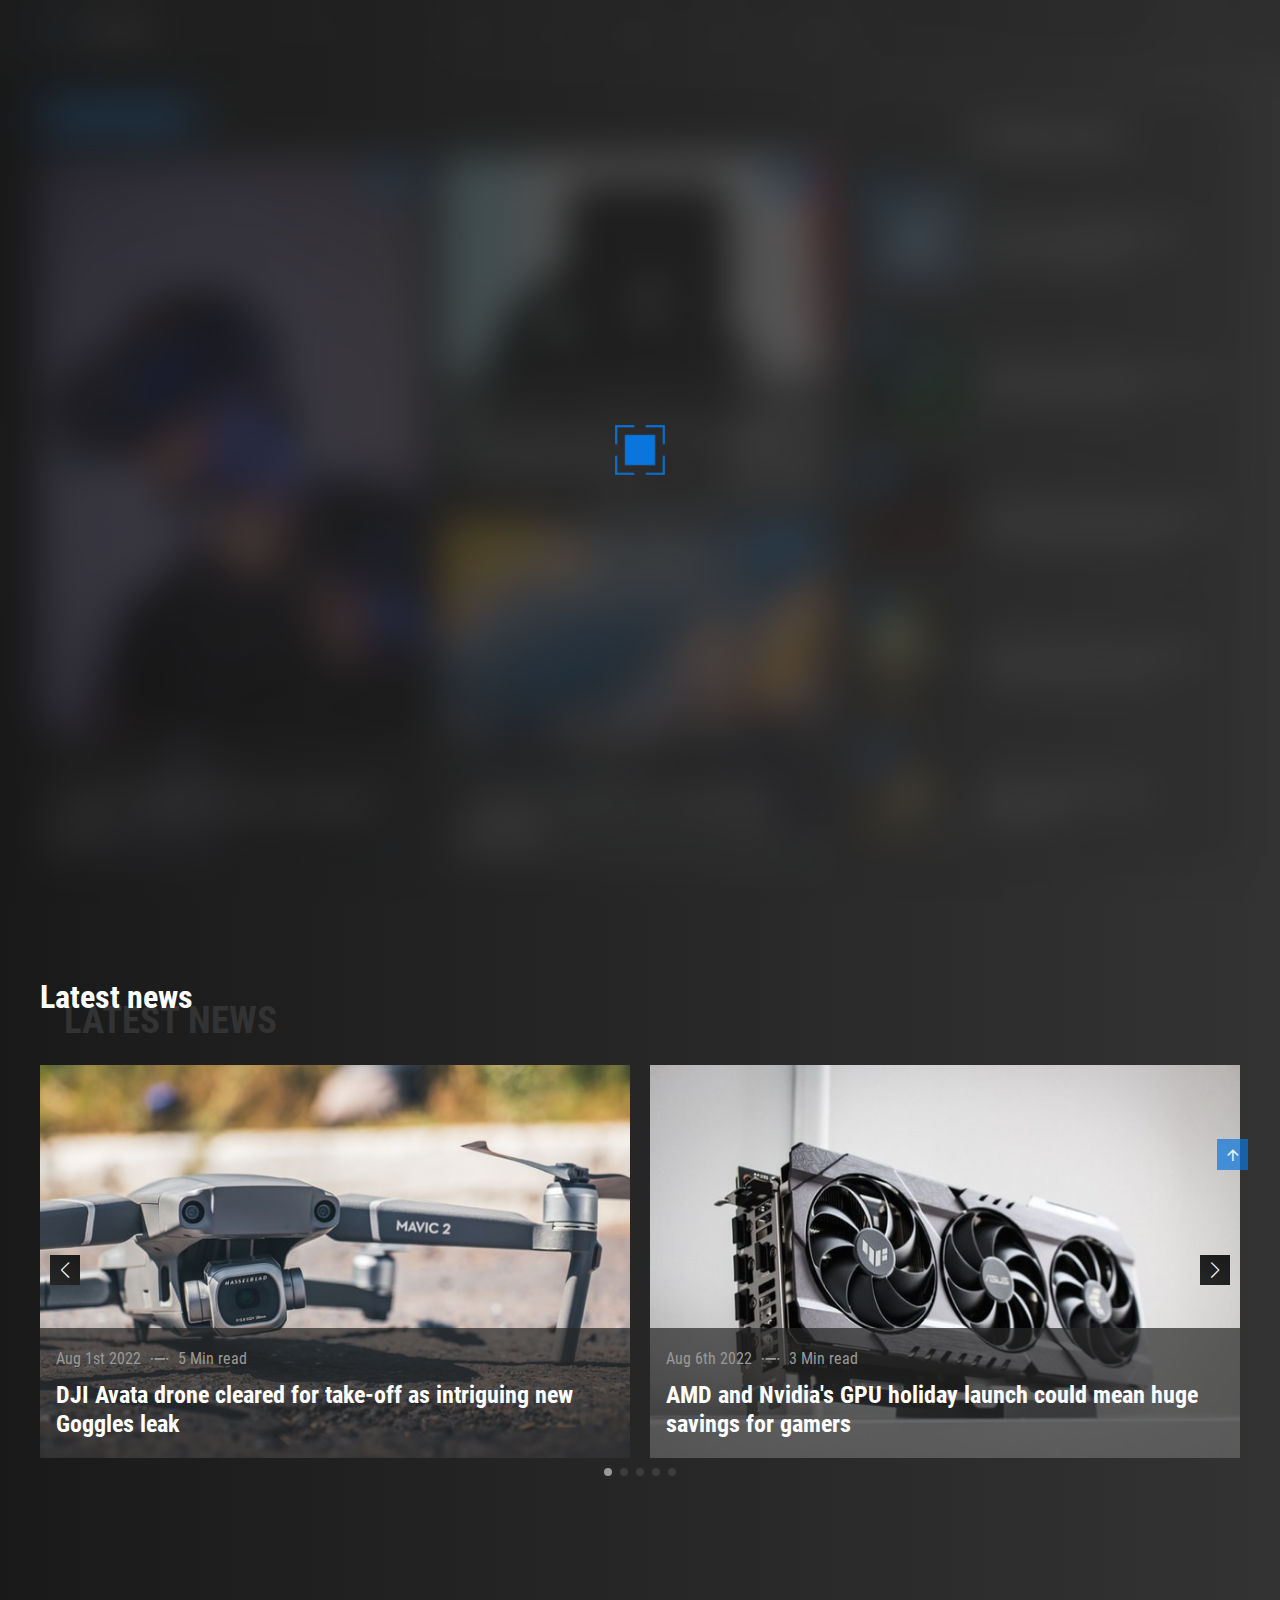
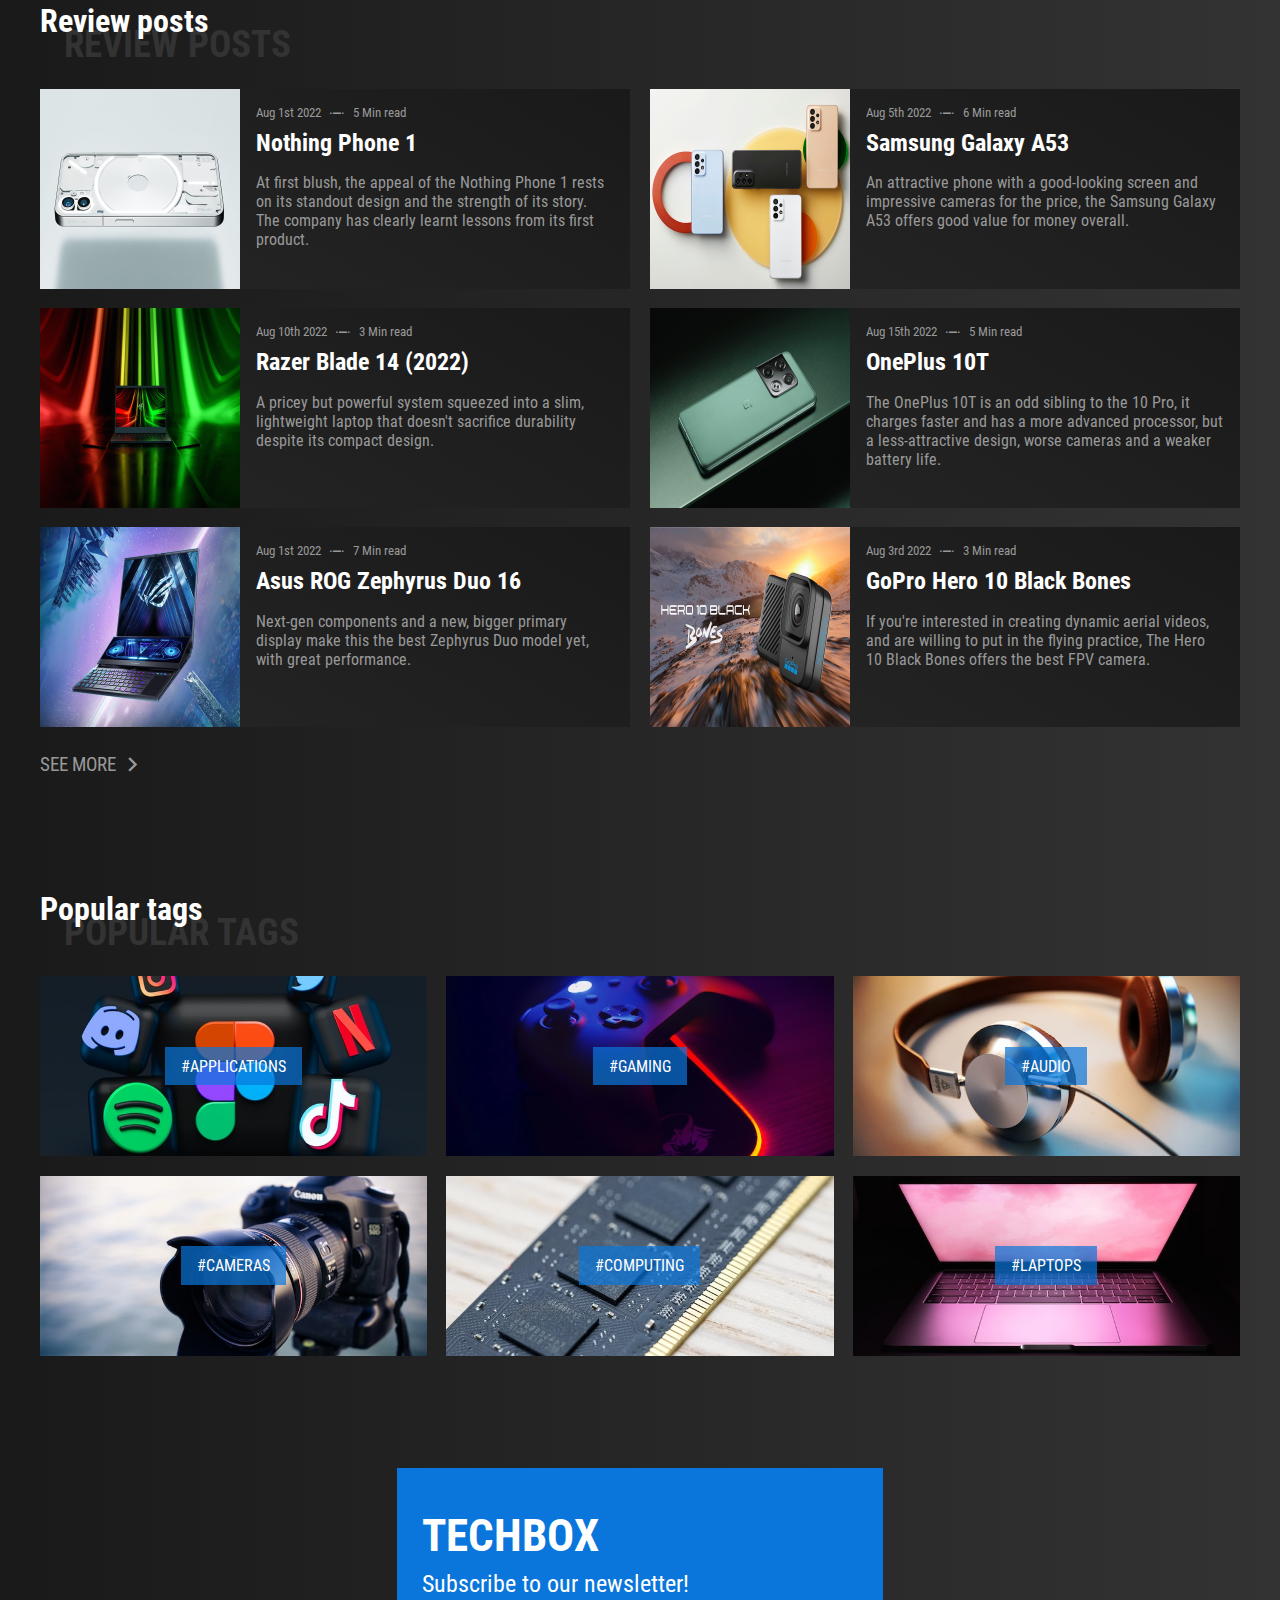
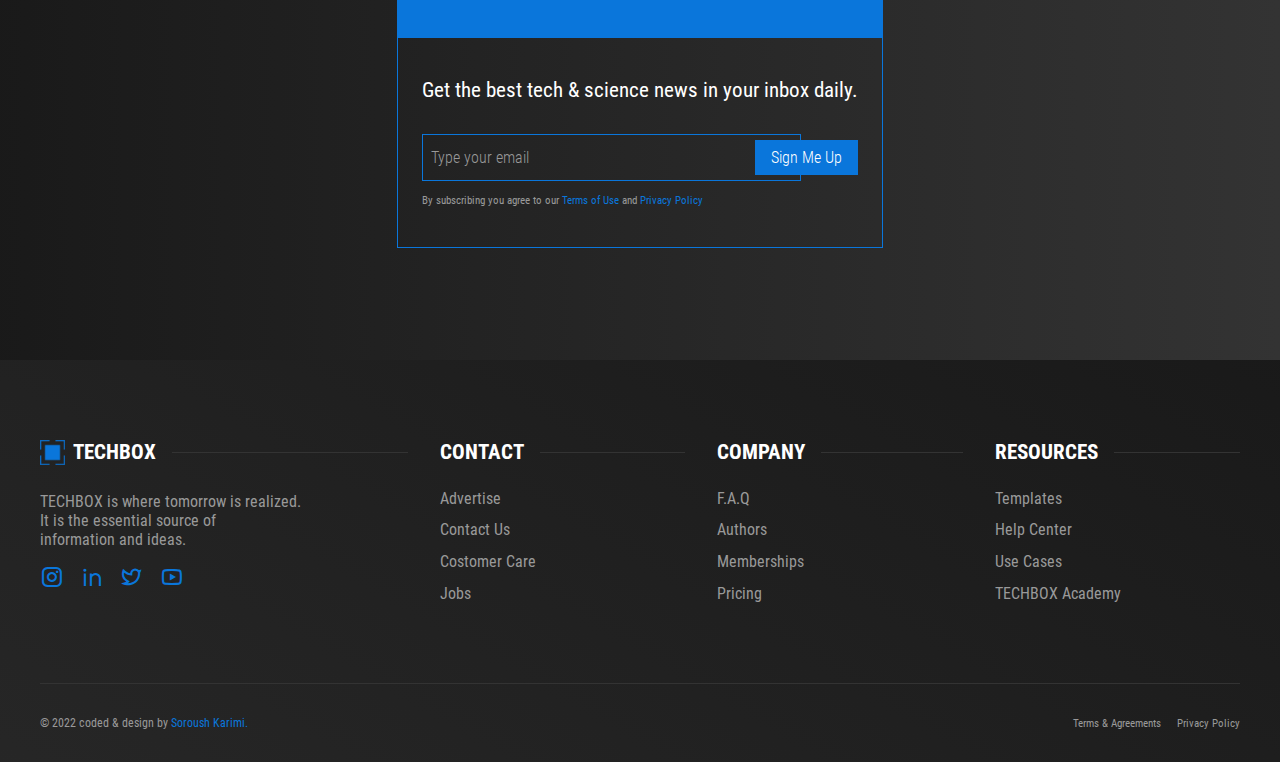
==== commit 0c371472: "Update index.html" ====
--- a/index.html
+++ b/index.html
@@ -6,11 +6,7 @@
     <meta name="viewport" content="width=device-width, initial-scale=1.0" />
 
     <!-- @@@@@@@@@@@@@@@@@@@ FAVICON @@@@@@@@@@@@@@@@@@@ -->
-    <link
-      rel="shortcut icon"
-      href="./assets/img/logo.png"
-      type="image/x-icon"
-    />
+    <link rel="shortcut icon" href="" type="image/x-icon" />
 
     <!-- @@@@@@@@@@@@@@@@@@@ remixicon.com @@@@@@@@@@@@@@@@@@@ -->
     <link rel="stylesheet" href="./assets/css/remixicon.css" />
@@ -70,28 +66,31 @@
           </div>
 
           <!-- @@@@@@@@@@@@@@@@@@@ NAV SEARCH @@@@@@@@@@@@@@@@@@@ -->
+
           <div class="nav__search" id="nav-search">
-            <a href="#" class="nav__logo"
-              ><img src="./assets/img/logo.png" alt="" />TECHBOX</a
-            >
-
-            <form action="" class="nav__search-form">
-              <input
-                type="text"
-                name=""
-                id=""
-                placeholder="What are you looking for ?"
-                class="nav__search-input"
-              />
-              <button class="nav__search-button">
-                <i class="ri-search-line"></i>
-              </button>
-            </form>
-
-            <i
-              class="ri-close-line nav__search-close"
-              id="nav-search-close"
-            ></i>
+            <div class="nav__search-inner">
+              <a href="#" class="nav__logo"
+                ><img src="./assets/img/logo.png" alt="" />TECHBOX</a
+              >
+
+              <form action="" class="nav__search-form">
+                <input
+                  type="text"
+                  name=""
+                  id=""
+                  placeholder="What are you looking for ?"
+                  class="nav__search-input"
+                />
+                <button class="nav__search-button">
+                  <i class="ri-search-line"></i>
+                </button>
+              </form>
+
+              <i
+                class="ri-close-line nav__search-close"
+                id="nav-search-close"
+              ></i>
+            </div>
           </div>
 
           <!-- @@@@@@@@@@@@@@@@@@@ USER LOGIN @@@@@@@@@@@@@@@@@@@ -->
@@ -210,7 +209,10 @@
           <div class="home__container">
             <div class="home__articles">
               <div class="home__breaking">
-                <a href="./post.html" class="home__breaking-button"
+                <a
+                  href="./post.html"
+                  target="_blank"
+                  class="home__breaking-button"
                   >BREAKING NEWS</a
                 >
                 <p
@@ -221,7 +223,7 @@
               </div>
 
               <article class="home__article">
-                <a href="./post.html">
+                <a href="./post.html" target="_blank">
                   <img
                     src="./assets/img/home1.jpg"
                     alt=""
@@ -243,7 +245,7 @@
                 </a>
               </article>
 
-              <article class="home__article">
+              <article class="home__article" target="_blank">
                 <a href="./post.html">
                   <img
                     src="./assets/img/home2.jpg"
@@ -266,7 +268,7 @@
                 </a>
               </article>
 
-              <article class="home__article">
+              <article class="home__article" target="_blank">
                 <a href="./post.html">
                   <img
                     src="./assets/img/home3.jpg"
@@ -294,7 +296,11 @@
               <h1 class="home__trend-caption">Trending news</h1>
 
               <div class="home__trend-container">
-                <a href="./post.html" class="home__trend-content">
+                <a
+                  href="./post.html"
+                  target="_blank"
+                  class="home__trend-content"
+                >
                   <div class="home__trend-img">
                     <img src="./assets/img/trend1.jpg" alt="" />
                     <span>1</span>
@@ -312,7 +318,11 @@
                   </div>
                 </a>
 
-                <a href="./post.html" class="home__trend-content">
+                <a
+                  href="./post.html"
+                  target="_blank"
+                  class="home__trend-content"
+                >
                   <div class="home__trend-img">
                     <img src="./assets/img/trend2.jpg" alt="" />
                     <span>2</span>
@@ -330,7 +340,11 @@
                   </div>
                 </a>
 
-                <a href="./post.html" class="home__trend-content">
+                <a
+                  href="./post.html"
+                  target="_blank"
+                  class="home__trend-content"
+                >
                   <div class="home__trend-img">
                     <img src="./assets/img/trend3.jpg" alt="" />
                     <span>3</span>
@@ -348,7 +362,11 @@
                   </div>
                 </a>
 
-                <a href="./post.html" class="home__trend-content">
+                <a
+                  href="./post.html"
+                  target="_blank"
+                  class="home__trend-content"
+                >
                   <div class="home__trend-img">
                     <img src="./assets/img/trend4.jpg" alt="" />
                     <span>4</span>
@@ -367,7 +385,11 @@
                   </div>
                 </a>
 
-                <a href="./post.html" class="home__trend-content">
+                <a
+                  href="./post.html"
+                  target="_blank"
+                  class="home__trend-content"
+                >
                   <div class="home__trend-img">
                     <img src="./assets/img/trend5.jpg" alt="" />
                     <span>5</span>
@@ -400,7 +422,7 @@
           <div class="latest__swiper swiper">
             <div class="swiper-wrapper">
               <div class="latest__article swiper-slide">
-                <a href="./post.html">
+                <a href="./post.html" target="_blank">
                   <img
                     src="./assets/img/latest1.jpg"
                     alt=""
@@ -421,7 +443,7 @@
                 </a>
               </div>
               <div class="latest__article swiper-slide">
-                <a href="./post.html">
+                <a href="./post.html" target="_blank">
                   <img
                     src="./assets/img/latest2.jpg"
                     alt=""
@@ -442,7 +464,7 @@
                 </a>
               </div>
               <div class="latest__article swiper-slide">
-                <a href="./post.html">
+                <a href="./post.html" target="_blank">
                   <img
                     src="./assets/img/latest3.jpg"
                     alt=""
@@ -463,7 +485,7 @@
                 </a>
               </div>
               <div class="latest__article swiper-slide">
-                <a href="./post.html">
+                <a href="./post.html" target="_blank">
                   <img
                     src="./assets/img/latest4.jpg"
                     alt=""
@@ -484,7 +506,7 @@
                 </a>
               </div>
               <div class="latest__article swiper-slide">
-                <a href="./post.html">
+                <a href="./post.html" target="_blank">
                   <img
                     src="./assets/img/latest5.jpg"
                     alt=""
@@ -521,7 +543,7 @@
           </h2>
 
           <div class="review__container">
-            <a href="./post.html" class="review__article">
+            <a href="./post.html" target="_blank" class="review__article">
               <img
                 src="./assets/img/review1.jpg"
                 alt=""
@@ -542,7 +564,7 @@
               </div>
             </a>
 
-            <a href="./post.html" class="review__article">
+            <a href="./post.html" target="_blank" class="review__article">
               <img
                 src="./assets/img/review2.jpg"
                 alt=""
@@ -563,7 +585,7 @@
               </div>
             </a>
 
-            <a href="./post.html" class="review__article">
+            <a href="./post.html" target="_blank" class="review__article">
               <img
                 src="./assets/img/review3.jpg"
                 alt=""
@@ -584,7 +606,7 @@
               </div>
             </a>
 
-            <a href="./post.html" class="review__article">
+            <a href="./post.html" target="_blank" class="review__article">
               <img
                 src="./assets/img/review4.jpg"
                 alt=""
@@ -606,7 +628,7 @@
               </div>
             </a>
 
-            <a href="./post.html" class="review__article">
+            <a href="./post.html" target="_blank" class="review__article">
               <img
                 src="./assets/img/review5.jpg"
                 alt=""
@@ -626,7 +648,7 @@
               </div>
             </a>
 
-            <a href="./post.html" class="review__article">
+            <a href="./post.html" target="_blank" class="review__article">
               <img
                 src="./assets/img/review6.jpg"
                 alt=""
@@ -648,7 +670,7 @@
             </a>
           </div>
 
-          <a href="./post.html" class="review__button"
+          <a href="./post.html" target="_blank" class="review__button"
             >SEE MORE <i class="ri-arrow-right-s-line"></i
           ></a>
         </div>
--- a/assets/css/styles.css
+++ b/assets/css/styles.css
@@ -1,9 +1,9 @@
 @font-face{font-family:'300';src:url("../fonts/Roboto_Condensed/RobotoCondensed-Light.ttf")}@font-face{font-family:'400';src:url("../fonts/Roboto_Condensed/RobotoCondensed-Regular.ttf")}@font-face{font-family:'700';src:url("../fonts/Roboto_Condensed/RobotoCondensed-Bold.ttf")}:root{--normal-font-size: 1rem;--first-color: hsl(209, 91%, 45%);--body-color: linear-gradient(90deg, hsl(0, 0%, 10%), hsl(0, 0%, 20%));--transparent-color: hsla(0, 0%, 15%, 0.7);--transparent-color-hover: hsla(0, 0%, 15%, 1);--container-color: linear-gradient(-150deg, hsl(0, 0%, 10%), hsl(0, 0%, 15%));--container-color-solid: hsl(0, 0%, 20%);--preloader-color: linear-gradient(
-    150deg,
-    hsla(0, 0%, 10%, 1),
-    hsla(0, 0%, 20%, 0.9)
-  );--title-color: hsl(0, 0%, 100%);--text-color: hsl(0, 0%, 60%)}@media (max-width: 992px){:root{--normal-font-size: 0.9rem}}.light-theme{--body-color: linear-gradient(90deg, hsl(0, 0%, 80%), hsl(0, 0%, 90%));--transparent-color: hsla(0, 0%, 80%, 0.8);--transparent-color-hover: hsla(0, 0%, 80%, 1);--container-color: linear-gradient(-150deg, hsl(0, 0%, 60%), hsl(0, 0%, 80%));--container-color-solid: hsl(0, 0%, 62%);--preloader-color: linear-gradient(
-    150deg,
-    hsla(0, 0%, 60%, 1),
-    hsla(0, 0%, 80%, 0.9)
-  );--title-color: hsl(0, 0%, 0%);--text-color: hsl(0, 0%, 40%)}.light-theme .ri-sun-line{display:none}.light-theme .ri-moon-line{display:-webkit-box;display:-ms-flexbox;display:flex}@media (max-width: 767px){.light-theme .nav__menu{background-color:#d9d9d9}}*,::after,::before{-webkit-box-sizing:border-box;box-sizing:border-box;margin:0;padding:0;scroll-behavior:smooth;text-decoration:none;list-style:none}body{font-family:'400';font-size:var(--normal-font-size);background:var(--body-color);color:var(--text-color);-webkit-transition:0.5s;transition:0.5s}main{overflow:hidden}h1,h2,h3{font-family:'700';line-height:1.2;color:var(--title-color)}img{max-width:100%;height:auto}input,button{font-family:'300';font-size:var(--normal-font-size);color:var(--text-color);border:none;outline:none;background:transparent}button{cursor:pointer}input::-webkit-input-placeholder{color:var(--text-color)}input:-ms-input-placeholder{color:var(--text-color)}input::-ms-input-placeholder{color:var(--text-color)}input::placeholder{color:var(--text-color)}.container{max-width:1200px;width:calc(100% - 3rem);margin:0 auto}.section{padding:5rem 0 2rem}.section-title{margin-bottom:3rem;position:relative;width:-webkit-max-content;width:-moz-max-content;width:max-content;font-size:2rem}.section-title span{position:absolute;top:1.3rem;left:1.5rem;z-index:-1;width:-webkit-max-content;width:-moz-max-content;width:max-content;font-size:2.3rem;color:var(--container-color-solid)}.preloader{position:fixed;top:0;left:0;width:100%;height:100%;z-index:1000;display:-ms-grid;display:grid;-webkit-box-pack:center;-ms-flex-pack:center;justify-content:center;-webkit-box-align:center;-ms-flex-align:center;align-items:center;background:var(--preloader-color);-webkit-backdrop-filter:blur(10px);backdrop-filter:blur(10px)}.preloader img{width:50px;-webkit-animation:preloader 3s linear infinite;animation:preloader 3s linear infinite}@-webkit-keyframes preloader{0%{-webkit-transform:rotate(0);transform:rotate(0)}100%{-webkit-transform:rotate(360deg);transform:rotate(360deg)}}@keyframes preloader{0%{-webkit-transform:rotate(0);transform:rotate(0)}100%{-webkit-transform:rotate(360deg);transform:rotate(360deg)}}.scrollup{position:fixed;bottom:-30%;right:2rem;z-index:99;background-color:var(--first-color);color:var(--title-color);display:-webkit-box;display:-ms-flexbox;display:flex;font-size:1.1rem;padding:0.4rem;opacity:0.7;-webkit-transition:0.3s;transition:0.3s}.scrollup:hover{opacity:1}.show-scrollup{bottom:5rem}::-webkit-scrollbar{background:#a6a6a6;width:10px}::-webkit-scrollbar-thumb{background:#737373}::-webkit-scrollbar-thumb:hover{background:#666}.header{position:fixed;top:0;left:0;width:100%;z-index:100;-webkit-transition:0.3s;transition:0.3s;background:var(--container-color)}.nav{height:4rem;display:-webkit-box;display:-ms-flexbox;display:flex;-webkit-box-pack:justify;-ms-flex-pack:justify;justify-content:space-between;-webkit-box-align:center;-ms-flex-align:center;align-items:center}.nav__logo{display:-webkit-box;display:-ms-flexbox;display:flex;-webkit-box-align:center;-ms-flex-align:center;align-items:center;gap:0.5rem;font-size:1.3rem;font-family:'700';color:var(--title-color)}.nav__logo img{width:25px;height:25px}.nav__list{display:-webkit-box;display:-ms-flexbox;display:flex;gap:2rem}.nav__link{font-size:1.1rem;color:var(--text-color);-webkit-transition:0.3s;transition:0.3s}.nav__buttons{display:-webkit-box;display:-ms-flexbox;display:flex;gap:0.6rem}.nav__toggle,.nav__close,.ri-moon-line{display:none}.ri-sun-line{display:-webkit-box;display:-ms-flexbox;display:flex}.nav__buttons i,.nav__close,.nav__search-close{font-size:1.3rem;cursor:pointer;color:var(--text-color);-webkit-transition:0.3s;transition:0.3s}.nav__search{position:fixed;top:-4rem;left:0;right:0;max-width:1200px;width:calc(100% - 3rem);margin:0 auto;height:4rem;background:var(--container-color);display:-webkit-box;display:-ms-flexbox;display:flex;-webkit-box-pack:justify;-ms-flex-pack:justify;justify-content:space-between;-webkit-box-align:center;-ms-flex-align:center;align-items:center;-webkit-transition:0.3s;transition:0.3s}.nav__search-form{display:-webkit-box;display:-ms-flexbox;display:flex;-webkit-box-align:center;-ms-flex-align:center;align-items:center;padding:0 0.5rem;background:var(--container-color-solid);border-radius:0.2rem;width:40%}.nav__search-input{padding:0.5rem;background-color:transparent;width:100%}.nav__search-input::-webkit-input-placeholder{font-family:'300';color:var(--text-color)}.nav__search-input:-ms-input-placeholder{font-family:'300';color:var(--text-color)}.nav__search-input::-ms-input-placeholder{font-family:'300';color:var(--text-color)}.nav__search-input::placeholder{font-family:'300';color:var(--text-color)}.nav__search-button{display:-webkit-box;display:-ms-flexbox;display:flex;padding:0.5rem;color:var(--text-color);background-color:transparent;-webkit-transition:0.3s;transition:0.3s}.show-nav-search{top:0}.nav__link:hover,.nav__buttons i:hover,.nav__close:hover,.nav__search-close:hover,.nav__search-button:hover{color:var(--title-color)}.log{background-color:rgba(1,13,24,0.8);position:fixed;top:0;left:0;z-index:999;width:100%;height:100%;display:-ms-grid;display:grid;-webkit-box-pack:center;-ms-flex-pack:center;justify-content:center;-webkit-box-align:center;-ms-flex-align:center;align-items:center;-webkit-transition:0.3s;transition:0.3s;visibility:hidden;opacity:0}.log__signin,.log__signup,.log__forgot{background:var(--container-color);position:relative;-ms-grid-columns:(1fr)[2];grid-template-columns:repeat(2, 1fr);-webkit-box-align:center;-ms-flex-align:center;align-items:center;gap:4rem;border-radius:0.2rem;padding:3rem 4rem;display:none;-webkit-animation:log 1s;animation:log 1s}@-webkit-keyframes log{0%{-webkit-clip-path:polygon(50% 0, 50% 0, 50% 100%, 50% 100%);clip-path:polygon(50% 0, 50% 0, 50% 100%, 50% 100%)}100%{-webkit-clip-path:polygon(100% 0, 0 0, 0 100%, 100% 100%);clip-path:polygon(100% 0, 0 0, 0 100%, 100% 100%)}}@keyframes log{0%{-webkit-clip-path:polygon(50% 0, 50% 0, 50% 100%, 50% 100%);clip-path:polygon(50% 0, 50% 0, 50% 100%, 50% 100%)}100%{-webkit-clip-path:polygon(100% 0, 0 0, 0 100%, 100% 100%);clip-path:polygon(100% 0, 0 0, 0 100%, 100% 100%)}}.log__close{position:absolute;top:1rem;right:1rem;color:var(--title-color);font-size:1.5rem;cursor:pointer}.log__img{width:370px}.log__form{display:-ms-grid;display:grid;justify-items:center;row-gap:1.5rem;width:100%}.log__title{font-size:2rem}.log__inputs{display:-ms-grid;display:grid;row-gap:0.7rem;width:100%}.log__input{background:var(--container-color-solid);display:-webkit-box;display:-ms-flexbox;display:flex;-webkit-box-align:center;-ms-flex-align:center;align-items:center;-webkit-column-gap:0.5rem;column-gap:0.5rem;padding:0.8rem;border-radius:0.2rem}.log__input i{color:var(--first-color)}.log__forgot-button{-ms-grid-column-align:end;justify-self:end;-webkit-transition:0.3s;transition:0.3s}.log__forgot-button:hover{color:var(--first-color)}.log__button{background-color:var(--first-color);color:var(--title-color);width:100%;padding:0.8rem;border-radius:0.2rem;-webkit-transition:0.3s;transition:0.3s}.log__button:hover{background-color:#0964b9}.log__signup-button,.log__signin-button{color:var(--first-color)}.log__social{display:-webkit-box;display:-ms-flexbox;display:flex;-webkit-column-gap:1rem;column-gap:1rem}.log__social i{color:var(--first-color);font-size:1.3rem;-webkit-transition:0.3s;transition:0.3s}.log__social i:hover{color:var(--title-color)}.show-log{visibility:visible;opacity:1}.display-none{display:none}.display-grid{display:-ms-grid;display:grid}.home{padding:6rem 0 2rem}.home__container{display:-ms-grid;display:grid;-ms-grid-columns:2fr 1fr;grid-template-columns:2fr 1fr;gap:1.2rem}.home__articles{display:-ms-grid;display:grid;-ms-grid-columns:(1fr)[2];grid-template-columns:repeat(2, 1fr);-ms-grid-rows:0.1fr 1fr 1fr;grid-template-rows:0.1fr 1fr 1fr;gap:1.2rem}.home__breaking{display:-webkit-box;display:-ms-flexbox;display:flex;-webkit-box-align:center;-ms-flex-align:center;align-items:center;-webkit-column-gap:1rem;column-gap:1rem;background:var(--container-color);-ms-grid-column:1;-ms-grid-column-span:2;grid-column:1/3}.home__breaking-button{display:-webkit-box;display:-ms-flexbox;display:flex;color:var(--title-color);background-color:var(--first-color);padding:0.7rem 1rem;letter-spacing:1px;text-align:center;-webkit-transition:0.3s;transition:0.3s}.home__breaking-title{padding:0.7rem 0.7rem 0.7rem 0;color:var(--title-color)}.home__article{position:relative;display:-ms-grid;display:grid;overflow:hidden}.home__article:nth-of-type(1){-ms-grid-row:2;-ms-grid-row-span:2;grid-row:2/4}.home__article-img{height:100%;width:100%;display:-webkit-box;display:-ms-flexbox;display:flex;-webkit-transition:0.3s;transition:0.3s;-o-object-fit:cover;object-fit:cover}.home__article-category{position:absolute;top:0.5rem;right:0.5rem;padding:0.3rem 0.6rem;color:var(--title-color);background-color:var(--first-color);-webkit-transition:0.3s;transition:0.3s}.home__article-data{position:absolute;bottom:0;left:0;width:100%;background-color:var(--transparent-color);padding:1.2rem 1rem;-webkit-transition:0.3s;transition:0.3s}.home__article-info{display:-webkit-box;display:-ms-flexbox;display:flex;-webkit-box-align:center;-ms-flex-align:center;align-items:center;gap:0.5rem;margin-bottom:0.8rem;color:var(--text-color)}.home__article-info i{font-size:1.3rem}.home__article-title{font-size:1.5rem}.home__article:hover .home__article-data{background-color:var(--transparent-color-hover)}.home__article:hover .home__article-img{-webkit-transform:scale(1.05);transform:scale(1.05)}.home__breaking-button:hover,.home__article-category:hover{background-color:#0964b9}.home__trend{background:var(--container-color);padding:1.5rem 1.2rem}.home__trend-caption{text-align:center;margin-bottom:2rem;font-size:1.7rem}.home__trend-container{display:-ms-grid;display:grid;gap:1.2rem}.home__trend-content{display:-webkit-box;display:-ms-flexbox;display:flex;-webkit-box-align:center;-ms-flex-align:center;align-items:center;-webkit-column-gap:1rem;column-gap:1rem}.home__trend-content:not(:last-child){border-bottom:1px solid var(--text-color);padding-bottom:1.2rem}.home__trend-img{position:relative;display:-webkit-box;display:-ms-flexbox;display:flex}.home__trend-img img{max-width:initial;width:100px;height:100px}.home__trend-img span{position:absolute;top:0;left:0;background-color:var(--first-color);color:var(--title-color);padding:0.2rem 0.5rem}.home__trend-info{color:var(--text-color);display:-webkit-box;display:-ms-flexbox;display:flex;-webkit-box-align:center;-ms-flex-align:center;align-items:center;-webkit-column-gap:0.2rem;column-gap:0.2rem;font-size:0.8rem;margin-bottom:0.5rem}.home__trend-title{font-size:1rem;-webkit-transition:0.3s;transition:0.3s}.home__trend-content:hover .home__trend-title{color:var(--text-color)}.latest__swiper{padding-bottom:2rem}.swiper-button-next:after,.swiper-button-prev:after{font-size:1rem;color:var(--title-color)}.swiper-button-next,.swiper-button-prev{width:30px;height:30px;background:var(--container-color)}.swiper-pagination-bullet{background:var(--text-color)}.latest__article{position:relative;display:-ms-grid;display:grid}.latest__article-img{width:100%;display:-webkit-box;display:-ms-flexbox;display:flex}.latest__article-data{position:absolute;bottom:0;left:0;width:100%;background-color:var(--transparent-color);padding:1.2rem 1rem;-webkit-transition:0.3s;transition:0.3s}.latest__article-info{display:-webkit-box;display:-ms-flexbox;display:flex;-webkit-box-align:center;-ms-flex-align:center;align-items:center;gap:0.5rem;margin-bottom:0.8rem;color:var(--text-color)}.latest__article-info i{font-size:1.3rem}.latest__article-title{font-size:1.5rem}.latest__article:hover .latest__article-data{background-color:var(--transparent-color-hover)}.review__container{display:-ms-grid;display:grid;-ms-grid-columns:(1fr)[2];grid-template-columns:repeat(2, 1fr);gap:1.2rem}.review__article{display:-webkit-box;display:-ms-flexbox;display:flex;background:var(--container-color)}.review__article-img{width:200px;height:100%;-o-object-fit:cover;object-fit:cover}.review__article-data{padding:1rem}.review__article-info{display:-webkit-box;display:-ms-flexbox;display:flex;-webkit-box-align:center;-ms-flex-align:center;align-items:center;gap:0.5rem;margin-bottom:0.5rem;color:var(--text-color);font-size:0.8rem}.review__article-info i{font-size:1rem}.review__article-title{margin-bottom:1rem;font-size:1.5rem}.review__article-description{color:var(--text-color);-webkit-transition:0.3s;transition:0.3s}.review__article:hover .review__article-description{color:var(--title-color)}.review__button{margin-top:1.5rem;display:-webkit-box;display:-ms-flexbox;display:flex;-webkit-box-align:center;-ms-flex-align:center;align-items:center;gap:0.2rem;color:var(--text-color);font-size:1.2rem;-webkit-transition:0.3s;transition:0.3s}.review__button i{font-size:1.7rem;-webkit-transition:0.3s;transition:0.3s}.review__button:hover{color:var(--title-color)}.review__button:hover i{-webkit-transform:translateX(5px);transform:translateX(5px)}.popular__container{display:-ms-grid;display:grid;-ms-grid-columns:(1fr)[3];grid-template-columns:repeat(3, 1fr);gap:1.2rem}.popular__link{position:relative;display:-webkit-box;display:-ms-flexbox;display:flex;overflow:hidden}.popular__img{height:180px;width:100%;-o-object-fit:cover;object-fit:cover;-webkit-transition:0.3s;transition:0.3s}.popular__tag{position:absolute;top:0;left:0;width:100%;height:100%;display:-webkit-box;display:-ms-flexbox;display:flex;-webkit-box-pack:center;-ms-flex-pack:center;justify-content:center;-webkit-box-align:center;-ms-flex-align:center;align-items:center}.popular__hashtag{background-color:rgba(10,118,219,0.7);color:var(--title-color);padding:0.6rem 1rem;text-transform:uppercase;-webkit-transition:0.3s;transition:0.3s}.popular__link:hover .popular__img{-webkit-transform:scale(1.05);transform:scale(1.05)}.popular__link:hover .popular__hashtag{background-color:#0a76db}.newsletter__container{display:-ms-grid;display:grid;width:-webkit-max-content;width:-moz-max-content;width:max-content;margin:auto;border:1px solid var(--first-color)}.newsletter__caption{background-color:var(--first-color);padding:2.5rem 1.5rem}.newsletter__caption h2{font-size:2.8rem;margin-bottom:0.5rem}.newsletter__caption p{font-size:1.5rem;color:var(--title-color)}.newsletter__content{padding:2.5rem 1.5rem}.newsletter__description{font-size:1.3rem;color:var(--title-color);margin-bottom:2rem}.newsletter__form{position:relative;margin-bottom:0.8rem}.newsletter__input{border:1px solid var(--first-color);padding:0.8rem 4rem 0.8rem 0.5rem;width:87%}.newsletter__button{background-color:var(--first-color);color:var(--title-color);padding:0.5rem 1rem;-webkit-transition:0.3s;transition:0.3s;position:absolute;top:0.35rem;right:0}.newsletter__button:hover{background-color:#0964b9}.newsletter__terms{font-size:0.7rem}.newsletter__terms a{color:var(--first-color)}.footer{background:var(--container-color);margin-top:5rem}.footer__container{display:-ms-grid;display:grid;-ms-grid-columns:1.5fr 1fr 1fr 1fr;grid-template-columns:1.5fr 1fr 1fr 1fr;gap:2rem;border-bottom:1px solid var(--container-color-light);padding-bottom:5rem}.footer__logo{margin-bottom:1.7rem;display:-webkit-box;display:-ms-flexbox;display:flex;-webkit-box-align:center;-ms-flex-align:center;align-items:center;gap:0.5rem;font-size:1.3rem;font-family:'700';color:var(--title-color)}.footer__logo .footer__line{margin-left:0.5rem}.footer__logo img{width:25px;height:25px}.footer__description{margin-bottom:1rem}.footer__social{display:-webkit-box;display:-ms-flexbox;display:flex;-webkit-box-align:center;-ms-flex-align:center;align-items:center;gap:1rem}.footer__social-link{font-size:1.5rem;color:var(--first-color);-webkit-transition:0.3s;transition:0.3s}.footer__social-link:hover{-webkit-transform:rotate(360deg);transform:rotate(360deg)}.footer__title{margin-bottom:1.5rem;font-size:1.3rem;text-transform:uppercase;display:-webkit-box;display:-ms-flexbox;display:flex;-webkit-box-align:center;-ms-flex-align:center;align-items:center;gap:1rem}.footer__line{width:100%;height:2px;background-color:var(--container-color-light)}.footer__list{display:-ms-grid;display:grid;gap:0.8rem}.footer__link{color:var(--text-color);display:block;width:-webkit-max-content;width:-moz-max-content;width:max-content;-webkit-transition:0.3s;transition:0.3s}.footer__link:hover{-webkit-transform:translateX(-5px);transform:translateX(-5px);color:var(--title-color)}.footer__group{display:-webkit-box;display:-ms-flexbox;display:flex;-webkit-box-pack:justify;-ms-flex-pack:justify;justify-content:space-between;-webkit-box-align:center;-ms-flex-align:center;align-items:center;margin-top:2rem;font-size:0.75rem}.footer__copy a{color:var(--first-color)}.footer__terms{display:-webkit-box;display:-ms-flexbox;display:flex;gap:1rem}.footer__terms a{color:var(--text-color)}.post{padding-top:6rem}.post__container{display:-ms-grid;display:grid;justify-items:center}.post__title{font-size:2.5rem;margin-bottom:1rem;text-align:center}.post__info{display:-webkit-box;display:-ms-flexbox;display:flex;-webkit-box-align:center;-ms-flex-align:center;align-items:center;gap:1rem;margin-bottom:2rem}.post__img{width:100%;height:300px;-o-object-fit:cover;object-fit:cover;margin-bottom:2rem}.post__content{width:80%;display:-ms-grid;display:grid;gap:1rem}.post__content p{font-size:1.1rem;line-height:1.7}.post__content blockquote{background:var(--container-color);padding:1.5rem;font-size:1.5rem;font-style:italic;line-height:1.5;text-align:center}.post__author{display:-webkit-box;display:-ms-flexbox;display:flex;margin-top:4rem}.post__author-img{width:200px;-o-object-fit:cover;object-fit:cover}.post__author-data{display:-ms-grid;display:grid;gap:1rem;background:var(--container-color);padding:1.5rem}.post__author-data .post__author-descrption{width:80%;font-size:0.9rem}.post__author-social{display:-webkit-box;display:-ms-flexbox;display:flex;-webkit-box-align:center;-ms-flex-align:center;align-items:center;gap:1rem}.post__author-social-link{font-size:1.3rem;color:var(--first-color);-webkit-transition:0.3s;transition:0.3s}.post__author-social-link:hover{color:var(--title-color)}@media (max-width: 992px){.nav__list{gap:1.5rem}.nav__search-form{width:50%}.log__signin,.log__signup,.log__forgot{-ms-grid-columns:1fr;grid-template-columns:1fr;gap:1rem}.home__container{-ms-grid-columns:1fr;grid-template-columns:1fr}.home__trend{padding:2rem 1.2rem}.home__trend-img img{width:120px;height:120px}.home__trend-info{-webkit-column-gap:0.3rem;column-gap:0.3rem;font-size:0.9rem}.home__trend-title{font-size:1.3rem}.latest__article-img{height:300px}.latest__article-title{font-size:1.3rem}.latest__article-info{margin-bottom:0.5rem}.review__article-img{width:150px}.post__content{width:100%}}@media (max-width: 767px){.nav__menu{background:var(--container-color);position:fixed;top:4rem;right:-80%;width:80%;height:100%;padding:2.5rem;-webkit-transition:0.3s;transition:0.3s}.nav__list{-webkit-box-orient:vertical;-webkit-box-direction:normal;-ms-flex-direction:column;flex-direction:column;gap:2rem}.nav__link{text-transform:uppercase}.nav__toggle,.nav__close{display:-webkit-box;display:-ms-flexbox;display:flex}.nav__close{position:absolute;top:1.5rem;right:1.5rem}.show-nav-menu{right:0}.blur{-webkit-filter:blur(10px);filter:blur(10px)}.nav__search-form{width:60%}.log__signin,.log__signup,.log__forgot{padding:2rem}.log__img{width:300px}.home__article:nth-of-type(1){grid-row:unset;-ms-grid-column:1;-ms-grid-column-span:2;grid-column:1/3}.home__article:nth-of-type(1) img{height:250px}.home__article-data{padding:0.8rem 1rem}.home__article-info{font-size:0.8rem;margin-bottom:0.3rem}.home__article-title{font-size:1.3rem}.home__trend{padding:2rem 1rem}.review__container{-ms-grid-columns:1fr;grid-template-columns:1fr}.review__article{-webkit-box-orient:vertical;-webkit-box-direction:normal;-ms-flex-direction:column;flex-direction:column}.review__article-img{width:100%;height:200px}.popular__container{-ms-grid-columns:(1fr)[2];grid-template-columns:repeat(2, 1fr)}.footer__container{-ms-grid-columns:(1fr)[2];grid-template-columns:repeat(2, 1fr);gap:2rem 1rem}.post__author{-webkit-box-orient:vertical;-webkit-box-direction:normal;-ms-flex-direction:column;flex-direction:column}.post__author-img{width:100%;height:150px}.post__author-data .post__author-descrption{width:100%}}@media (max-width: 576px){.container{width:calc(100% - 2rem)}.section-title{font-size:1.8rem}.section-title span{font-size:2.1rem}.nav__close{right:1rem}.nav__search{width:calc(100% - 2rem)}.nav__search-form{padding:0 0.2rem;width:60%}.nav__search-input{padding:0.4rem}.nav__search-button{padding:0.4rem}.log{-webkit-box-pack:initial;-ms-flex-pack:initial;justify-content:initial}.log__signin,.log__signup,.log__forgot{width:85%;margin:auto}.log__img{width:200px;-ms-grid-column-align:center;justify-self:center}.log__form{row-gap:1rem}.log__title{font-size:1.5rem}.home__articles{-ms-grid-columns:1fr;grid-template-columns:1fr}.home__breaking{grid-column:auto;-webkit-column-gap:0.5rem;column-gap:0.5rem}.home__breaking-button{padding:0.6rem;font-size:0.8rem}.home__breaking-title{padding:0.6rem 0.6rem 0.6rem 0;font-size:0.8rem}.home__article:nth-of-type(1){grid-row:auto;grid-column:auto}.home__article-img,.home__article:nth-of-type(1) img{height:200px}.home__trend-img img{width:100px;height:100px}.home__trend-info{-webkit-column-gap:0.2rem;column-gap:0.2rem;font-size:0.8rem}.home__trend-title{font-size:1rem}.swiper-button-next,.swiper-button-prev{width:25px;height:25px}.swiper-button-next:after,.swiper-button-prev:after{font-size:0.8rem}.latest__article-img{height:270px}.latest__article-data{padding:1rem}.latest__article-info{font-size:0.8rem}.latest__article-info i{font-size:1rem}.review__article-img{height:180px}.review__article-title{font-size:1.3rem}.popular__container{gap:1rem}.popular__img{height:120px}.popular__hashtag{padding:0.5rem 0.7rem;font-size:0.8rem}.newsletter__caption,.newsletter__content{padding:2rem 1rem}.newsletter__caption h2{font-size:2rem}.newsletter__caption p{font-size:1.3rem}.newsletter__description{font-size:0.9rem;margin-bottom:1.5}.newsletter__form{margin-bottom:0.5rem}.newsletter__input{width:85%}.newsletter__terms{font-size:0.65rem}.footer__group{-webkit-box-orient:vertical;-webkit-box-direction:normal;-ms-flex-direction:column;flex-direction:column;gap:1rem}.post__title{font-size:2rem}.post__img{height:200px}}@media (max-width: 374px){.nav__logo{font-size:1.1rem}.nav__search-input::-webkit-input-placeholder{font-size:0.7rem}.nav__search-input:-ms-input-placeholder{font-size:0.7rem}.nav__search-input::-ms-input-placeholder{font-size:0.7rem}.nav__search-input::placeholder{font-size:0.7rem}.log__signin,.log__signup,.log__forgot{padding:1.5rem;width:90%;gap:0}.log__img{width:150px}.home__trend-info{font-size:0.75rem}.newsletter__caption,.newsletter__content{padding:1.5rem 0.7rem}.newsletter__description{font-size:0.8rem;margin-bottom:1rem}.newsletter__input{padding:0.8rem 3.5rem 0.8rem 0.5rem}.newsletter__button{padding:0.5rem 0.7rem}.newsletter__terms{font-size:0.55rem}}@media (min-width: 2048px){body{zoom:1.5}}@media (min-width: 3840px){body{zoom:2}}
+    90deg,
+    hsla(0, 0%, 10%, 0.8),
+    hsla(0, 0%, 20%, 0.8)
+  );--title-color: hsl(0, 0%, 100%);--text-color: hsl(0, 0%, 60%)}@media (max-width: 992px){:root{--normal-font-size: 0.9rem}}.light-theme{--body-color: linear-gradient(90deg, hsl(0, 0%, 90%), hsl(0, 0%, 100%));--transparent-color: hsla(0, 0%, 80%, 0.8);--transparent-color-hover: hsla(0, 0%, 80%, 1);--container-color: linear-gradient(-150deg, hsl(0, 0%, 75%), hsl(0, 0%, 95%));--container-color-solid: hsl(0, 0%, 70%);--preloader-color: linear-gradient(
+    90deg,
+    hsla(0, 0%, 60%, 0.8),
+    hsla(0, 0%, 80%, 0.8)
+  );--title-color: hsl(0, 0%, 0%);--text-color: hsl(0, 0%, 40%)}.light-theme .ri-sun-line{display:none}.light-theme .ri-moon-line{display:-webkit-box;display:-ms-flexbox;display:flex}@media (max-width: 767px){.light-theme .nav__menu{background-color:#d9d9d9}}*,::after,::before{-webkit-box-sizing:border-box;box-sizing:border-box;margin:0;padding:0;scroll-behavior:smooth;text-decoration:none;list-style:none}body{font-family:'400';font-size:var(--normal-font-size);background:var(--body-color);color:var(--text-color);-webkit-transition:0.5s;transition:0.5s}main{overflow:hidden}h1,h2,h3{font-family:'700';line-height:1.2;color:var(--title-color)}img{max-width:100%;height:auto}input,button{font-family:'300';font-size:var(--normal-font-size);color:var(--text-color);border:none;outline:none;background:transparent}button{cursor:pointer}input::-webkit-input-placeholder{color:var(--text-color)}input:-ms-input-placeholder{color:var(--text-color)}input::-ms-input-placeholder{color:var(--text-color)}input::placeholder{color:var(--text-color)}.container{max-width:1200px;width:calc(100% - 3rem);margin:0 auto}.section{padding:5rem 0 2rem}.section-title{margin-bottom:3rem;position:relative;width:-webkit-max-content;width:-moz-max-content;width:max-content;font-size:2rem}.section-title span{position:absolute;top:1.3rem;left:1.5rem;z-index:-1;width:-webkit-max-content;width:-moz-max-content;width:max-content;font-size:2.3rem;color:var(--container-color-solid)}.preloader{position:fixed;top:0;left:0;width:100%;height:100%;z-index:1000;display:-ms-grid;display:grid;-webkit-box-pack:center;-ms-flex-pack:center;justify-content:center;-webkit-box-align:center;-ms-flex-align:center;align-items:center;background:var(--preloader-color);-webkit-backdrop-filter:blur(20px);backdrop-filter:blur(20px)}.preloader img{width:50px;-webkit-animation:preloader 3s linear infinite;animation:preloader 3s linear infinite}@-webkit-keyframes preloader{0%{-webkit-transform:rotate(0);transform:rotate(0)}100%{-webkit-transform:rotate(360deg);transform:rotate(360deg)}}@keyframes preloader{0%{-webkit-transform:rotate(0);transform:rotate(0)}100%{-webkit-transform:rotate(360deg);transform:rotate(360deg)}}.scrollup{position:fixed;bottom:-30%;right:2rem;z-index:99;background-color:var(--first-color);color:var(--title-color);display:-webkit-box;display:-ms-flexbox;display:flex;font-size:1.1rem;padding:0.4rem;opacity:0.7;-webkit-transition:0.3s;transition:0.3s}.scrollup:hover{opacity:1}.show-scrollup{bottom:5rem}::-webkit-scrollbar{background:#a6a6a6;width:10px}::-webkit-scrollbar-thumb{background:#737373}::-webkit-scrollbar-thumb:hover{background:#666}@media (min-width: 2048px){body{zoom:1.5}}@media (min-width: 3840px){body{zoom:2}}.header{position:fixed;top:0;left:0;width:100%;z-index:100;-webkit-transition:0.3s;transition:0.3s;background:var(--container-color)}.nav{height:4rem;display:-webkit-box;display:-ms-flexbox;display:flex;-webkit-box-pack:justify;-ms-flex-pack:justify;justify-content:space-between;-webkit-box-align:center;-ms-flex-align:center;align-items:center}.nav__logo{display:-webkit-box;display:-ms-flexbox;display:flex;-webkit-box-align:center;-ms-flex-align:center;align-items:center;gap:0.5rem;font-size:1.3rem;font-family:'700';color:var(--title-color)}.nav__logo img{width:25px;height:25px}.nav__list{display:-webkit-box;display:-ms-flexbox;display:flex;gap:2rem}.nav__link{font-size:1.1rem;color:var(--text-color);-webkit-transition:0.3s;transition:0.3s}.nav__buttons{display:-webkit-box;display:-ms-flexbox;display:flex;gap:0.6rem}.nav__toggle,.nav__close,.ri-moon-line{display:none}.ri-sun-line{display:-webkit-box;display:-ms-flexbox;display:flex}.nav__buttons i,.nav__close,.nav__search-close{font-size:1.3rem;cursor:pointer;color:var(--text-color);-webkit-transition:0.3s;transition:0.3s}.nav__search{position:fixed;top:-4rem;left:0;right:0;max-width:1200px;width:calc(100% - 3rem);margin:0 auto;height:4rem;background:var(--container-color);display:-webkit-box;display:-ms-flexbox;display:flex;-webkit-box-pack:justify;-ms-flex-pack:justify;justify-content:space-between;-webkit-box-align:center;-ms-flex-align:center;align-items:center;-webkit-transition:0.3s;transition:0.3s}.nav__search-form{display:-webkit-box;display:-ms-flexbox;display:flex;-webkit-box-align:center;-ms-flex-align:center;align-items:center;padding:0 0.5rem;background:var(--container-color-solid);border-radius:0.2rem;width:40%}.nav__search-input{padding:0.5rem;background-color:transparent;width:100%}.nav__search-input::-webkit-input-placeholder{font-family:'300';color:var(--text-color)}.nav__search-input:-ms-input-placeholder{font-family:'300';color:var(--text-color)}.nav__search-input::-ms-input-placeholder{font-family:'300';color:var(--text-color)}.nav__search-input::placeholder{font-family:'300';color:var(--text-color)}.nav__search-button{display:-webkit-box;display:-ms-flexbox;display:flex;padding:0.5rem;color:var(--text-color);background-color:transparent;-webkit-transition:0.3s;transition:0.3s}.show-nav-search{top:0}.nav__link:hover,.nav__buttons i:hover,.nav__close:hover,.nav__search-close:hover,.nav__search-button:hover{color:var(--title-color)}.log{background-color:rgba(1,13,24,0.8);position:fixed;top:0;left:0;z-index:999;width:100%;height:100%;display:-ms-grid;display:grid;-webkit-box-pack:center;-ms-flex-pack:center;justify-content:center;-webkit-box-align:center;-ms-flex-align:center;align-items:center;-webkit-transition:0.3s;transition:0.3s;visibility:hidden;opacity:0}.log__signin,.log__signup,.log__forgot{background:var(--container-color);position:relative;-ms-grid-columns:(1fr)[2];grid-template-columns:repeat(2, 1fr);-webkit-box-align:center;-ms-flex-align:center;align-items:center;gap:4rem;border-radius:0.2rem;padding:3rem 4rem;display:none;-webkit-animation:log 1s;animation:log 1s}@-webkit-keyframes log{0%{-webkit-clip-path:polygon(50% 0, 50% 0, 50% 100%, 50% 100%);clip-path:polygon(50% 0, 50% 0, 50% 100%, 50% 100%)}100%{-webkit-clip-path:polygon(100% 0, 0 0, 0 100%, 100% 100%);clip-path:polygon(100% 0, 0 0, 0 100%, 100% 100%)}}@keyframes log{0%{-webkit-clip-path:polygon(50% 0, 50% 0, 50% 100%, 50% 100%);clip-path:polygon(50% 0, 50% 0, 50% 100%, 50% 100%)}100%{-webkit-clip-path:polygon(100% 0, 0 0, 0 100%, 100% 100%);clip-path:polygon(100% 0, 0 0, 0 100%, 100% 100%)}}.log__close{position:absolute;top:1rem;right:1rem;color:var(--title-color);font-size:1.5rem;cursor:pointer}.log__img{width:370px}.log__form{display:-ms-grid;display:grid;justify-items:center;row-gap:1.5rem;width:100%}.log__title{font-size:2rem}.log__inputs{display:-ms-grid;display:grid;row-gap:0.7rem;width:100%}.log__input{background:var(--container-color-solid);display:-webkit-box;display:-ms-flexbox;display:flex;-webkit-box-align:center;-ms-flex-align:center;align-items:center;-webkit-column-gap:0.5rem;column-gap:0.5rem;padding:0.8rem;border-radius:0.2rem}.log__input i{color:var(--first-color)}.log__forgot-button{-ms-grid-column-align:end;justify-self:end;-webkit-transition:0.3s;transition:0.3s}.log__forgot-button:hover{color:var(--first-color)}.log__button{background-color:var(--first-color);color:var(--title-color);width:100%;padding:0.8rem;border-radius:0.2rem;-webkit-transition:0.3s;transition:0.3s}.log__button:hover{background-color:#0964b9}.log__signup-button,.log__signin-button{color:var(--first-color)}.log__social{display:-webkit-box;display:-ms-flexbox;display:flex;-webkit-column-gap:1rem;column-gap:1rem}.log__social i{color:var(--first-color);font-size:1.3rem;-webkit-transition:0.3s;transition:0.3s}.log__social i:hover{color:var(--title-color)}.show-log{visibility:visible;opacity:1}.display-none{display:none}.display-grid{display:-ms-grid;display:grid}.home{padding:6rem 0 2rem}.home__container{display:-ms-grid;display:grid;-ms-grid-columns:2fr 1fr;grid-template-columns:2fr 1fr;gap:1.2rem}.home__articles{display:-ms-grid;display:grid;-ms-grid-columns:(1fr)[2];grid-template-columns:repeat(2, 1fr);-ms-grid-rows:0.1fr 1fr 1fr;grid-template-rows:0.1fr 1fr 1fr;gap:1.2rem}.home__breaking{display:-webkit-box;display:-ms-flexbox;display:flex;-webkit-box-align:center;-ms-flex-align:center;align-items:center;-webkit-column-gap:1rem;column-gap:1rem;background:var(--container-color);-ms-grid-column:1;-ms-grid-column-span:2;grid-column:1/3}.home__breaking-button{display:-webkit-box;display:-ms-flexbox;display:flex;color:var(--title-color);background-color:var(--first-color);padding:0.7rem 1rem;letter-spacing:1px;text-align:center;-webkit-transition:0.3s;transition:0.3s}.home__breaking-title{padding:0.7rem 0.7rem 0.7rem 0;color:var(--title-color)}.home__article{position:relative;display:-ms-grid;display:grid;overflow:hidden}.home__article:nth-of-type(1){-ms-grid-row:2;-ms-grid-row-span:2;grid-row:2/4}.home__article-img{height:100%;width:100%;display:-webkit-box;display:-ms-flexbox;display:flex;-webkit-transition:0.3s;transition:0.3s;-o-object-fit:cover;object-fit:cover}.home__article-category{position:absolute;top:0.5rem;right:0.5rem;padding:0.3rem 0.6rem;color:var(--title-color);background-color:var(--first-color);-webkit-transition:0.3s;transition:0.3s}.home__article-data{position:absolute;bottom:0;left:0;width:100%;background-color:var(--transparent-color);padding:1.2rem 1rem;-webkit-transition:0.3s;transition:0.3s}.home__article-info{display:-webkit-box;display:-ms-flexbox;display:flex;-webkit-box-align:center;-ms-flex-align:center;align-items:center;gap:0.5rem;margin-bottom:0.8rem;color:var(--text-color)}.home__article-info i{font-size:1.3rem}.home__article-title{font-size:1.5rem}.home__article:hover .home__article-data{background-color:var(--transparent-color-hover)}.home__article:hover .home__article-img{-webkit-transform:scale(1.05);transform:scale(1.05)}.home__breaking-button:hover,.home__article-category:hover{background-color:#0964b9}.home__trend{background:var(--container-color);padding:1.5rem 1.2rem}.home__trend-caption{text-align:center;margin-bottom:2rem;font-size:1.7rem}.home__trend-container{display:-ms-grid;display:grid;gap:1.2rem}.home__trend-content{display:-webkit-box;display:-ms-flexbox;display:flex;-webkit-box-align:center;-ms-flex-align:center;align-items:center;-webkit-column-gap:1rem;column-gap:1rem}.home__trend-content:not(:last-child){border-bottom:1px solid var(--text-color);padding-bottom:1.2rem}.home__trend-img{position:relative;display:-webkit-box;display:-ms-flexbox;display:flex}.home__trend-img img{max-width:initial;width:100px;height:100px}.home__trend-img span{position:absolute;top:0;left:0;background-color:var(--first-color);color:var(--title-color);padding:0.2rem 0.5rem}.home__trend-info{color:var(--text-color);display:-webkit-box;display:-ms-flexbox;display:flex;-webkit-box-align:center;-ms-flex-align:center;align-items:center;-webkit-column-gap:0.2rem;column-gap:0.2rem;font-size:0.8rem;margin-bottom:0.5rem}.home__trend-title{font-size:1rem;-webkit-transition:0.3s;transition:0.3s}.home__trend-content:hover .home__trend-title{color:var(--text-color)}.latest__swiper{padding-bottom:2rem}.swiper-button-next:after,.swiper-button-prev:after{font-size:1rem;color:var(--title-color)}.swiper-button-next,.swiper-button-prev{width:30px;height:30px;background:var(--container-color)}.swiper-pagination-bullet{background:var(--text-color)}.latest__article{position:relative;display:-ms-grid;display:grid}.latest__article-img{width:100%;display:-webkit-box;display:-ms-flexbox;display:flex}.latest__article-data{position:absolute;bottom:0;left:0;width:100%;background-color:var(--transparent-color);padding:1.2rem 1rem;-webkit-transition:0.3s;transition:0.3s}.latest__article-info{display:-webkit-box;display:-ms-flexbox;display:flex;-webkit-box-align:center;-ms-flex-align:center;align-items:center;gap:0.5rem;margin-bottom:0.8rem;color:var(--text-color)}.latest__article-info i{font-size:1.3rem}.latest__article-title{font-size:1.5rem}.latest__article:hover .latest__article-data{background-color:var(--transparent-color-hover)}.review__container{display:-ms-grid;display:grid;-ms-grid-columns:(1fr)[2];grid-template-columns:repeat(2, 1fr);gap:1.2rem}.review__article{display:-webkit-box;display:-ms-flexbox;display:flex;background:var(--container-color)}.review__article-img{width:200px;height:100%;-o-object-fit:cover;object-fit:cover}.review__article-data{padding:1rem}.review__article-info{display:-webkit-box;display:-ms-flexbox;display:flex;-webkit-box-align:center;-ms-flex-align:center;align-items:center;gap:0.5rem;margin-bottom:0.5rem;color:var(--text-color);font-size:0.8rem}.review__article-info i{font-size:1rem}.review__article-title{margin-bottom:1rem;font-size:1.5rem}.review__article-description{color:var(--text-color);-webkit-transition:0.3s;transition:0.3s}.review__article:hover .review__article-description{color:var(--title-color)}.review__button{margin-top:1.5rem;display:-webkit-box;display:-ms-flexbox;display:flex;-webkit-box-align:center;-ms-flex-align:center;align-items:center;gap:0.2rem;color:var(--text-color);font-size:1.2rem;-webkit-transition:0.3s;transition:0.3s}.review__button i{font-size:1.7rem;-webkit-transition:0.3s;transition:0.3s}.review__button:hover{color:var(--title-color)}.review__button:hover i{-webkit-transform:translateX(5px);transform:translateX(5px)}.popular__container{display:-ms-grid;display:grid;-ms-grid-columns:(1fr)[3];grid-template-columns:repeat(3, 1fr);gap:1.2rem}.popular__link{position:relative;display:-webkit-box;display:-ms-flexbox;display:flex;overflow:hidden}.popular__img{height:180px;width:100%;-o-object-fit:cover;object-fit:cover;-webkit-transition:0.3s;transition:0.3s}.popular__tag{position:absolute;top:0;left:0;width:100%;height:100%;display:-webkit-box;display:-ms-flexbox;display:flex;-webkit-box-pack:center;-ms-flex-pack:center;justify-content:center;-webkit-box-align:center;-ms-flex-align:center;align-items:center}.popular__hashtag{background-color:rgba(10,118,219,0.7);color:var(--title-color);padding:0.6rem 1rem;text-transform:uppercase;-webkit-transition:0.3s;transition:0.3s}.popular__link:hover .popular__img{-webkit-transform:scale(1.05);transform:scale(1.05)}.popular__link:hover .popular__hashtag{background-color:#0a76db}.newsletter__container{display:-ms-grid;display:grid;width:-webkit-max-content;width:-moz-max-content;width:max-content;margin:auto;border:1px solid var(--first-color)}.newsletter__caption{background-color:var(--first-color);padding:2.5rem 1.5rem}.newsletter__caption h2{font-size:2.8rem;margin-bottom:0.5rem}.newsletter__caption p{font-size:1.5rem;color:var(--title-color)}.newsletter__content{padding:2.5rem 1.5rem}.newsletter__description{font-size:1.3rem;color:var(--title-color);margin-bottom:2rem}.newsletter__form{position:relative;margin-bottom:0.8rem}.newsletter__input{border:1px solid var(--first-color);padding:0.8rem 4rem 0.8rem 0.5rem;width:87%}.newsletter__button{background-color:var(--first-color);color:var(--title-color);padding:0.5rem 1rem;-webkit-transition:0.3s;transition:0.3s;position:absolute;top:0.35rem;right:0}.newsletter__button:hover{background-color:#0964b9}.newsletter__terms{font-size:0.7rem}.newsletter__terms a{color:var(--first-color)}.footer{background:var(--container-color);margin-top:5rem}.footer__container{display:-ms-grid;display:grid;-ms-grid-columns:1.5fr 1fr 1fr 1fr;grid-template-columns:1.5fr 1fr 1fr 1fr;gap:2rem;border-bottom:1px solid var(--container-color-solid);padding-bottom:5rem}.footer__logo{margin-bottom:1.7rem;display:-webkit-box;display:-ms-flexbox;display:flex;-webkit-box-align:center;-ms-flex-align:center;align-items:center;gap:0.5rem;font-size:1.3rem;font-family:'700';color:var(--title-color)}.footer__logo .footer__line{margin-left:0.5rem}.footer__logo img{width:25px;height:25px}.footer__description{margin-bottom:1rem}.footer__social{display:-webkit-box;display:-ms-flexbox;display:flex;-webkit-box-align:center;-ms-flex-align:center;align-items:center;gap:1rem}.footer__social-link{font-size:1.5rem;color:var(--first-color);-webkit-transition:0.3s;transition:0.3s}.footer__social-link:hover{-webkit-transform:rotate(360deg);transform:rotate(360deg)}.footer__title{margin-bottom:1.5rem;font-size:1.3rem;text-transform:uppercase;display:-webkit-box;display:-ms-flexbox;display:flex;-webkit-box-align:center;-ms-flex-align:center;align-items:center;gap:1rem}.footer__line{width:100%;height:1px;background-color:var(--container-color-solid)}.footer__list{display:-ms-grid;display:grid;gap:0.8rem}.footer__link{color:var(--text-color);display:block;width:-webkit-max-content;width:-moz-max-content;width:max-content;-webkit-transition:0.3s;transition:0.3s}.footer__link:hover{-webkit-transform:translateX(-5px);transform:translateX(-5px);color:var(--title-color)}.footer__group{display:-webkit-box;display:-ms-flexbox;display:flex;-webkit-box-pack:justify;-ms-flex-pack:justify;justify-content:space-between;-webkit-box-align:center;-ms-flex-align:center;align-items:center;margin-top:2rem}.footer__copy{font-size:0.75rem}.footer__copy a{color:var(--first-color)}.footer__terms{display:-webkit-box;display:-ms-flexbox;display:flex;gap:1rem;font-size:0.7rem}.footer__terms a{color:var(--text-color)}.post{padding-top:6rem}.post__container{display:-ms-grid;display:grid;justify-items:center}.post__title{font-size:2.5rem;margin-bottom:1rem;text-align:center}.post__info{display:-webkit-box;display:-ms-flexbox;display:flex;-webkit-box-align:center;-ms-flex-align:center;align-items:center;gap:1rem;margin-bottom:2rem}.post__img{width:100%;height:300px;-o-object-fit:cover;object-fit:cover;margin-bottom:2rem}.post__content{width:80%;display:-ms-grid;display:grid;gap:1rem}.post__content p{font-size:1.1rem;line-height:1.7}.post__content blockquote{background:var(--container-color);padding:1.5rem;font-size:1.5rem;font-style:italic;line-height:1.5;text-align:center}.post__author{display:-webkit-box;display:-ms-flexbox;display:flex;margin-top:4rem}.post__author-img{width:200px;-o-object-fit:cover;object-fit:cover}.post__author-data{display:-ms-grid;display:grid;gap:1rem;background:var(--container-color);padding:1.5rem}.post__author-data .post__author-descrption{width:80%;font-size:0.9rem}.post__author-social{display:-webkit-box;display:-ms-flexbox;display:flex;-webkit-box-align:center;-ms-flex-align:center;align-items:center;gap:1rem}.post__author-social-link{font-size:1.3rem;color:var(--first-color);-webkit-transition:0.3s;transition:0.3s}.post__author-social-link:hover{color:var(--title-color)}@media (max-width: 992px){.nav__list{gap:1.5rem}.nav__search-form{width:50%}.log__signin,.log__signup,.log__forgot{-ms-grid-columns:1fr;grid-template-columns:1fr;gap:1rem}.home__container{-ms-grid-columns:1fr;grid-template-columns:1fr}.home__trend{padding:2rem 1.2rem}.home__trend-img img{width:120px;height:120px}.home__trend-info{-webkit-column-gap:0.3rem;column-gap:0.3rem;font-size:0.9rem}.home__trend-title{font-size:1.3rem}.latest__article-img{height:300px}.latest__article-title{font-size:1.3rem}.latest__article-info{margin-bottom:0.5rem}.review__article-img{width:150px}.post__content{width:100%}}@media (max-width: 767px){.nav__menu{background:var(--container-color);position:fixed;top:4rem;right:-80%;width:80%;height:100%;padding:2.5rem;-webkit-transition:0.3s;transition:0.3s}.nav__list{-webkit-box-orient:vertical;-webkit-box-direction:normal;-ms-flex-direction:column;flex-direction:column;gap:2rem}.nav__link{text-transform:uppercase}.nav__toggle,.nav__close{display:-webkit-box;display:-ms-flexbox;display:flex}.nav__close{position:absolute;top:1.5rem;right:1.5rem}.show-nav-menu{right:0}.blur{-webkit-filter:blur(10px);filter:blur(10px)}.nav__search-form{width:60%}.log__signin,.log__signup,.log__forgot{padding:2rem}.log__img{width:300px}.home__article:nth-of-type(1){grid-row:unset;-ms-grid-column:1;-ms-grid-column-span:2;grid-column:1/3}.home__article:nth-of-type(1) img{height:250px}.home__article-data{padding:0.8rem 1rem}.home__article-info{font-size:0.8rem;margin-bottom:0.3rem}.home__article-title{font-size:1.3rem}.home__trend{padding:2rem 1rem}.review__container{-ms-grid-columns:1fr;grid-template-columns:1fr}.review__article{-webkit-box-orient:vertical;-webkit-box-direction:normal;-ms-flex-direction:column;flex-direction:column}.review__article-img{width:100%;height:200px}.popular__container{-ms-grid-columns:(1fr)[2];grid-template-columns:repeat(2, 1fr)}.footer__container{-ms-grid-columns:(1fr)[2];grid-template-columns:repeat(2, 1fr);gap:2rem 1rem}.post__author{-webkit-box-orient:vertical;-webkit-box-direction:normal;-ms-flex-direction:column;flex-direction:column}.post__author-img{width:100%;height:150px}.post__author-data .post__author-descrption{width:100%}}@media (max-width: 576px){.container{width:calc(100% - 2rem)}.section-title{font-size:1.8rem}.section-title span{font-size:2.1rem}.nav__logo{font-size:1rem;gap:0.3rem}.nav__logo img{width:20px;height:20px}.nav__close{right:1rem}.nav__search{width:calc(100% - 2rem)}.nav__search-form{padding:0 0.2rem;width:60%}.nav__search-input{padding:0.4rem}.nav__search-button{padding:0.4rem}.log{-webkit-box-pack:initial;-ms-flex-pack:initial;justify-content:initial}.log__signin,.log__signup,.log__forgot{width:85%;margin:auto}.log__img{width:200px;-ms-grid-column-align:center;justify-self:center}.log__form{row-gap:1rem}.log__title{font-size:1.5rem}.home__articles{-ms-grid-columns:1fr;grid-template-columns:1fr}.home__breaking{grid-column:auto;-webkit-column-gap:0.5rem;column-gap:0.5rem}.home__breaking-button{padding:0.6rem;font-size:0.8rem}.home__breaking-title{padding:0.6rem 0.6rem 0.6rem 0;font-size:0.8rem}.home__article:nth-of-type(1){grid-row:auto;grid-column:auto}.home__article-img,.home__article:nth-of-type(1) img{height:200px}.home__trend-img img{width:100px;height:100px}.home__trend-info{-webkit-column-gap:0.2rem;column-gap:0.2rem;font-size:0.8rem}.home__trend-title{font-size:1rem}.swiper-button-next,.swiper-button-prev{width:25px;height:25px}.swiper-button-next:after,.swiper-button-prev:after{font-size:0.8rem}.latest__article-img{height:270px}.latest__article-data{padding:1rem}.latest__article-info{font-size:0.8rem}.latest__article-info i{font-size:1rem}.review__article-img{height:180px}.review__article-title{font-size:1.3rem}.popular__container{gap:1rem}.popular__img{height:120px}.popular__hashtag{padding:0.5rem 0.7rem;font-size:0.8rem}.newsletter__caption,.newsletter__content{padding:2rem 1rem}.newsletter__caption h2{font-size:2rem}.newsletter__caption p{font-size:1.3rem}.newsletter__description{font-size:0.9rem;margin-bottom:1.5}.newsletter__form{margin-bottom:0.5rem}.newsletter__input{width:85%}.newsletter__terms{font-size:0.65rem}.footer__group{-webkit-box-orient:vertical;-webkit-box-direction:normal;-ms-flex-direction:column;flex-direction:column;gap:1rem}.post__title{font-size:2rem}.post__img{height:200px}}@media (max-width: 374px){.nav__logo{font-size:0.9rem}.nav__search-input::-webkit-input-placeholder{font-size:0.7rem}.nav__search-input:-ms-input-placeholder{font-size:0.7rem}.nav__search-input::-ms-input-placeholder{font-size:0.7rem}.nav__search-input::placeholder{font-size:0.7rem}.log__signin,.log__signup,.log__forgot{padding:1.5rem;width:90%;gap:0}.log__img{width:150px}.home__trend-info{font-size:0.75rem}.newsletter__caption,.newsletter__content{padding:1.5rem 0.7rem}.newsletter__description{font-size:0.8rem;margin-bottom:1rem}.newsletter__input{padding:0.8rem 3.5rem 0.8rem 0.5rem}.newsletter__button{padding:0.5rem 0.7rem}.newsletter__terms{font-size:0.55rem}}
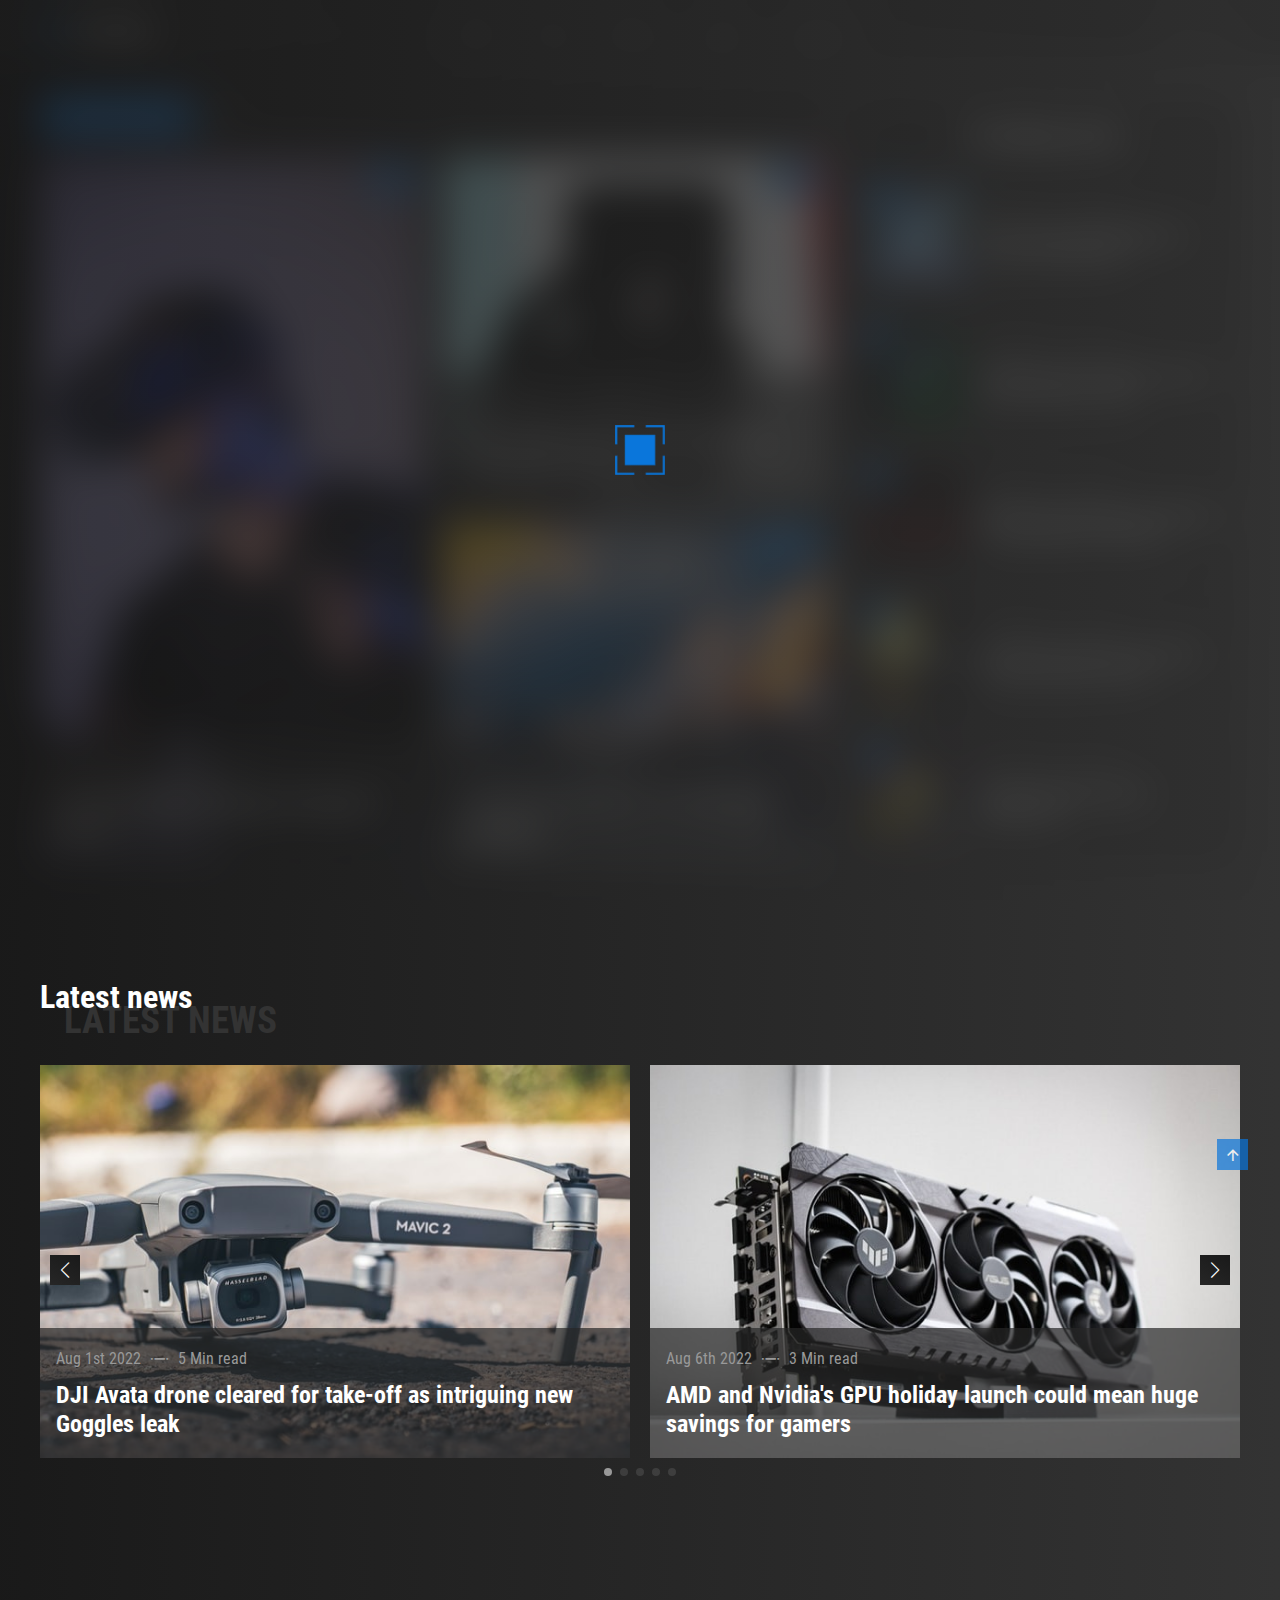
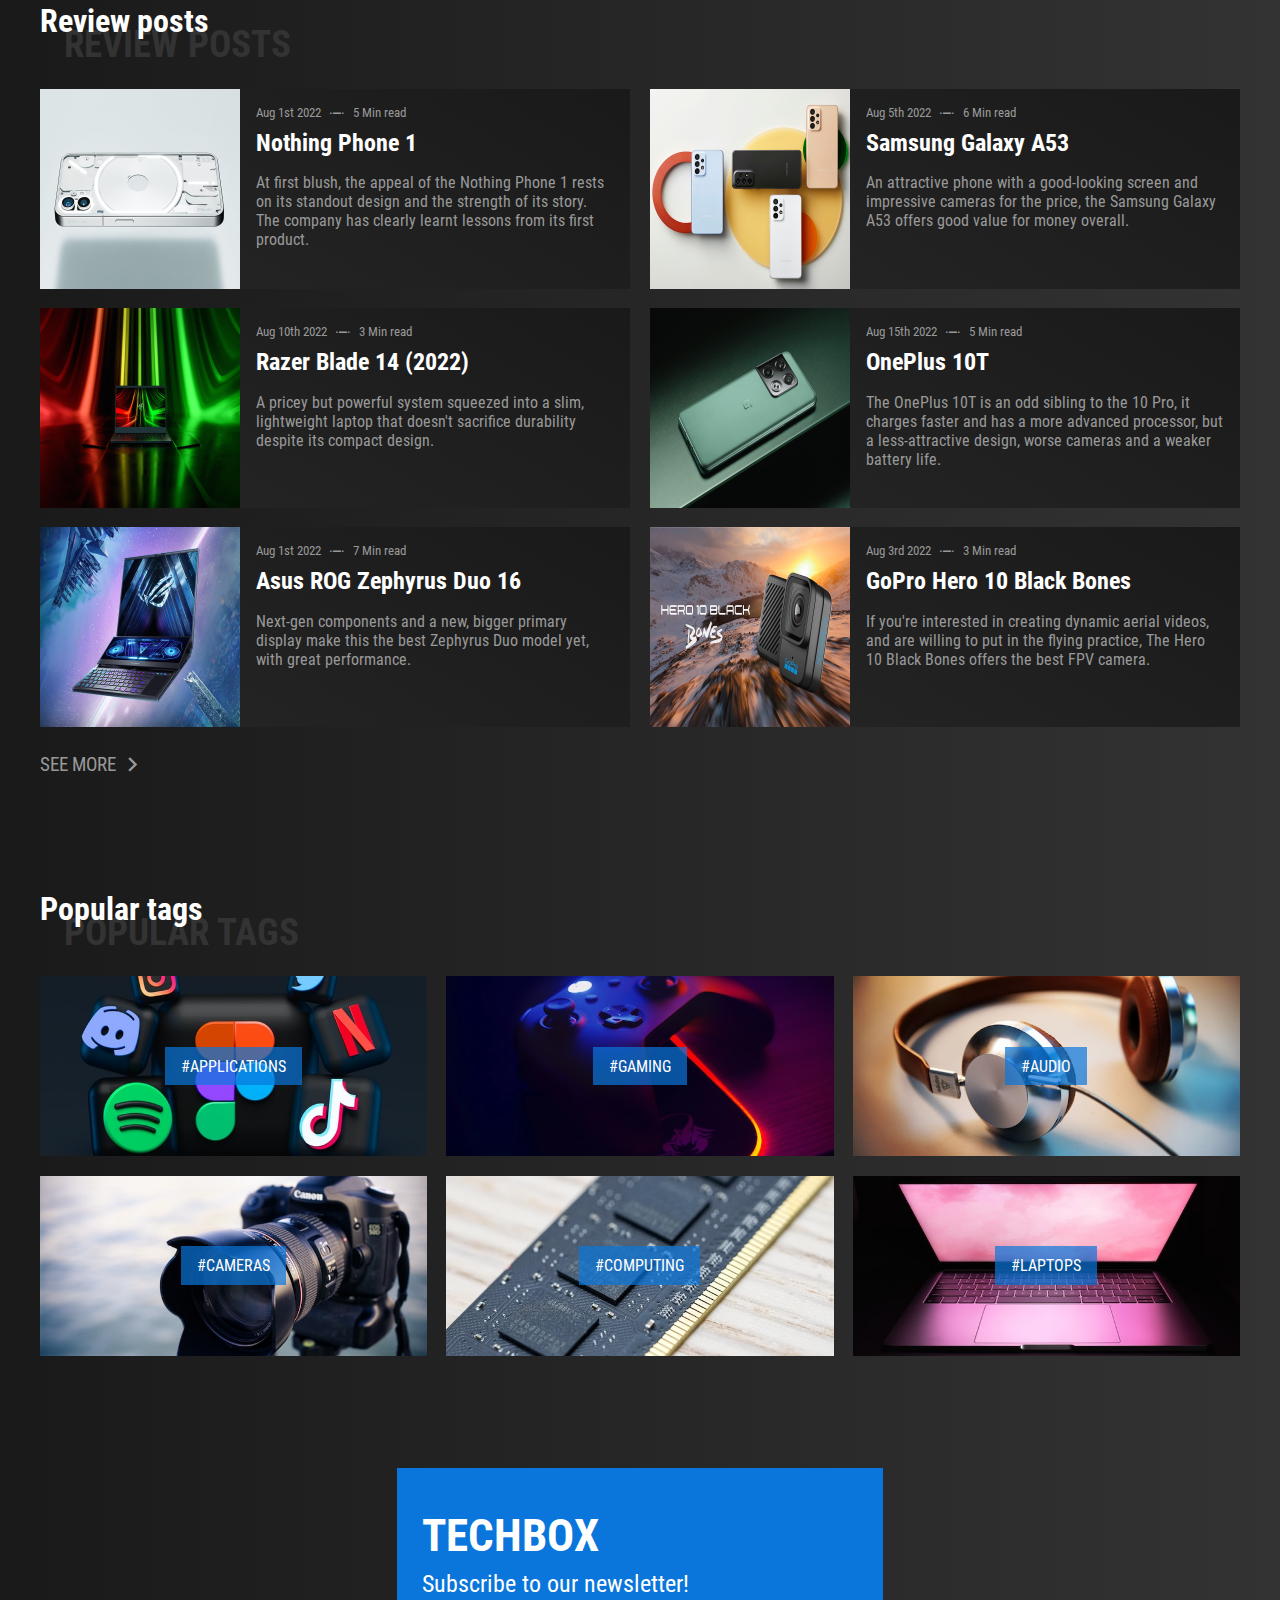
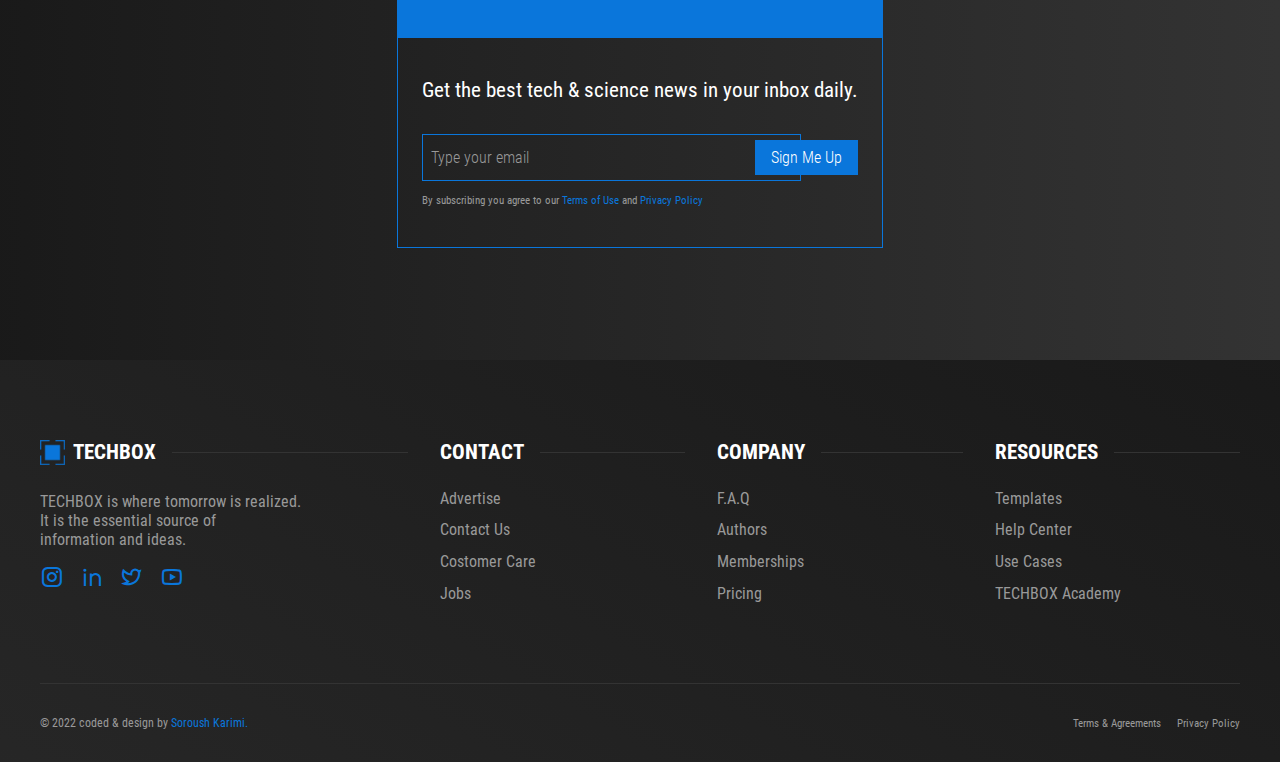
==== commit 81e088a6: "Update index.html" ====
--- a/index.html
+++ b/index.html
@@ -6,7 +6,11 @@
     <meta name="viewport" content="width=device-width, initial-scale=1.0" />
 
     <!-- @@@@@@@@@@@@@@@@@@@ FAVICON @@@@@@@@@@@@@@@@@@@ -->
-    <link rel="shortcut icon" href="" type="image/x-icon" />
+    <link
+      rel="shortcut icon"
+      href="./assets/img/logo.png"
+      type="image/x-icon"
+    />
 
     <!-- @@@@@@@@@@@@@@@@@@@ remixicon.com @@@@@@@@@@@@@@@@@@@ -->
     <link rel="stylesheet" href="./assets/css/remixicon.css" />
--- a/assets/css/styles.css
+++ b/assets/css/styles.css
@@ -6,4 +6,4 @@
     90deg,
     hsla(0, 0%, 60%, 0.8),
     hsla(0, 0%, 80%, 0.8)
-  );--title-color: hsl(0, 0%, 0%);--text-color: hsl(0, 0%, 40%)}.light-theme .ri-sun-line{display:none}.light-theme .ri-moon-line{display:-webkit-box;display:-ms-flexbox;display:flex}@media (max-width: 767px){.light-theme .nav__menu{background-color:#d9d9d9}}*,::after,::before{-webkit-box-sizing:border-box;box-sizing:border-box;margin:0;padding:0;scroll-behavior:smooth;text-decoration:none;list-style:none}body{font-family:'400';font-size:var(--normal-font-size);background:var(--body-color);color:var(--text-color);-webkit-transition:0.5s;transition:0.5s}main{overflow:hidden}h1,h2,h3{font-family:'700';line-height:1.2;color:var(--title-color)}img{max-width:100%;height:auto}input,button{font-family:'300';font-size:var(--normal-font-size);color:var(--text-color);border:none;outline:none;background:transparent}button{cursor:pointer}input::-webkit-input-placeholder{color:var(--text-color)}input:-ms-input-placeholder{color:var(--text-color)}input::-ms-input-placeholder{color:var(--text-color)}input::placeholder{color:var(--text-color)}.container{max-width:1200px;width:calc(100% - 3rem);margin:0 auto}.section{padding:5rem 0 2rem}.section-title{margin-bottom:3rem;position:relative;width:-webkit-max-content;width:-moz-max-content;width:max-content;font-size:2rem}.section-title span{position:absolute;top:1.3rem;left:1.5rem;z-index:-1;width:-webkit-max-content;width:-moz-max-content;width:max-content;font-size:2.3rem;color:var(--container-color-solid)}.preloader{position:fixed;top:0;left:0;width:100%;height:100%;z-index:1000;display:-ms-grid;display:grid;-webkit-box-pack:center;-ms-flex-pack:center;justify-content:center;-webkit-box-align:center;-ms-flex-align:center;align-items:center;background:var(--preloader-color);-webkit-backdrop-filter:blur(20px);backdrop-filter:blur(20px)}.preloader img{width:50px;-webkit-animation:preloader 3s linear infinite;animation:preloader 3s linear infinite}@-webkit-keyframes preloader{0%{-webkit-transform:rotate(0);transform:rotate(0)}100%{-webkit-transform:rotate(360deg);transform:rotate(360deg)}}@keyframes preloader{0%{-webkit-transform:rotate(0);transform:rotate(0)}100%{-webkit-transform:rotate(360deg);transform:rotate(360deg)}}.scrollup{position:fixed;bottom:-30%;right:2rem;z-index:99;background-color:var(--first-color);color:var(--title-color);display:-webkit-box;display:-ms-flexbox;display:flex;font-size:1.1rem;padding:0.4rem;opacity:0.7;-webkit-transition:0.3s;transition:0.3s}.scrollup:hover{opacity:1}.show-scrollup{bottom:5rem}::-webkit-scrollbar{background:#a6a6a6;width:10px}::-webkit-scrollbar-thumb{background:#737373}::-webkit-scrollbar-thumb:hover{background:#666}@media (min-width: 2048px){body{zoom:1.5}}@media (min-width: 3840px){body{zoom:2}}.header{position:fixed;top:0;left:0;width:100%;z-index:100;-webkit-transition:0.3s;transition:0.3s;background:var(--container-color)}.nav{height:4rem;display:-webkit-box;display:-ms-flexbox;display:flex;-webkit-box-pack:justify;-ms-flex-pack:justify;justify-content:space-between;-webkit-box-align:center;-ms-flex-align:center;align-items:center}.nav__logo{display:-webkit-box;display:-ms-flexbox;display:flex;-webkit-box-align:center;-ms-flex-align:center;align-items:center;gap:0.5rem;font-size:1.3rem;font-family:'700';color:var(--title-color)}.nav__logo img{width:25px;height:25px}.nav__list{display:-webkit-box;display:-ms-flexbox;display:flex;gap:2rem}.nav__link{font-size:1.1rem;color:var(--text-color);-webkit-transition:0.3s;transition:0.3s}.nav__buttons{display:-webkit-box;display:-ms-flexbox;display:flex;gap:0.6rem}.nav__toggle,.nav__close,.ri-moon-line{display:none}.ri-sun-line{display:-webkit-box;display:-ms-flexbox;display:flex}.nav__buttons i,.nav__close,.nav__search-close{font-size:1.3rem;cursor:pointer;color:var(--text-color);-webkit-transition:0.3s;transition:0.3s}.nav__search{position:fixed;top:-4rem;left:0;right:0;max-width:1200px;width:calc(100% - 3rem);margin:0 auto;height:4rem;background:var(--container-color);display:-webkit-box;display:-ms-flexbox;display:flex;-webkit-box-pack:justify;-ms-flex-pack:justify;justify-content:space-between;-webkit-box-align:center;-ms-flex-align:center;align-items:center;-webkit-transition:0.3s;transition:0.3s}.nav__search-form{display:-webkit-box;display:-ms-flexbox;display:flex;-webkit-box-align:center;-ms-flex-align:center;align-items:center;padding:0 0.5rem;background:var(--container-color-solid);border-radius:0.2rem;width:40%}.nav__search-input{padding:0.5rem;background-color:transparent;width:100%}.nav__search-input::-webkit-input-placeholder{font-family:'300';color:var(--text-color)}.nav__search-input:-ms-input-placeholder{font-family:'300';color:var(--text-color)}.nav__search-input::-ms-input-placeholder{font-family:'300';color:var(--text-color)}.nav__search-input::placeholder{font-family:'300';color:var(--text-color)}.nav__search-button{display:-webkit-box;display:-ms-flexbox;display:flex;padding:0.5rem;color:var(--text-color);background-color:transparent;-webkit-transition:0.3s;transition:0.3s}.show-nav-search{top:0}.nav__link:hover,.nav__buttons i:hover,.nav__close:hover,.nav__search-close:hover,.nav__search-button:hover{color:var(--title-color)}.log{background-color:rgba(1,13,24,0.8);position:fixed;top:0;left:0;z-index:999;width:100%;height:100%;display:-ms-grid;display:grid;-webkit-box-pack:center;-ms-flex-pack:center;justify-content:center;-webkit-box-align:center;-ms-flex-align:center;align-items:center;-webkit-transition:0.3s;transition:0.3s;visibility:hidden;opacity:0}.log__signin,.log__signup,.log__forgot{background:var(--container-color);position:relative;-ms-grid-columns:(1fr)[2];grid-template-columns:repeat(2, 1fr);-webkit-box-align:center;-ms-flex-align:center;align-items:center;gap:4rem;border-radius:0.2rem;padding:3rem 4rem;display:none;-webkit-animation:log 1s;animation:log 1s}@-webkit-keyframes log{0%{-webkit-clip-path:polygon(50% 0, 50% 0, 50% 100%, 50% 100%);clip-path:polygon(50% 0, 50% 0, 50% 100%, 50% 100%)}100%{-webkit-clip-path:polygon(100% 0, 0 0, 0 100%, 100% 100%);clip-path:polygon(100% 0, 0 0, 0 100%, 100% 100%)}}@keyframes log{0%{-webkit-clip-path:polygon(50% 0, 50% 0, 50% 100%, 50% 100%);clip-path:polygon(50% 0, 50% 0, 50% 100%, 50% 100%)}100%{-webkit-clip-path:polygon(100% 0, 0 0, 0 100%, 100% 100%);clip-path:polygon(100% 0, 0 0, 0 100%, 100% 100%)}}.log__close{position:absolute;top:1rem;right:1rem;color:var(--title-color);font-size:1.5rem;cursor:pointer}.log__img{width:370px}.log__form{display:-ms-grid;display:grid;justify-items:center;row-gap:1.5rem;width:100%}.log__title{font-size:2rem}.log__inputs{display:-ms-grid;display:grid;row-gap:0.7rem;width:100%}.log__input{background:var(--container-color-solid);display:-webkit-box;display:-ms-flexbox;display:flex;-webkit-box-align:center;-ms-flex-align:center;align-items:center;-webkit-column-gap:0.5rem;column-gap:0.5rem;padding:0.8rem;border-radius:0.2rem}.log__input i{color:var(--first-color)}.log__forgot-button{-ms-grid-column-align:end;justify-self:end;-webkit-transition:0.3s;transition:0.3s}.log__forgot-button:hover{color:var(--first-color)}.log__button{background-color:var(--first-color);color:var(--title-color);width:100%;padding:0.8rem;border-radius:0.2rem;-webkit-transition:0.3s;transition:0.3s}.log__button:hover{background-color:#0964b9}.log__signup-button,.log__signin-button{color:var(--first-color)}.log__social{display:-webkit-box;display:-ms-flexbox;display:flex;-webkit-column-gap:1rem;column-gap:1rem}.log__social i{color:var(--first-color);font-size:1.3rem;-webkit-transition:0.3s;transition:0.3s}.log__social i:hover{color:var(--title-color)}.show-log{visibility:visible;opacity:1}.display-none{display:none}.display-grid{display:-ms-grid;display:grid}.home{padding:6rem 0 2rem}.home__container{display:-ms-grid;display:grid;-ms-grid-columns:2fr 1fr;grid-template-columns:2fr 1fr;gap:1.2rem}.home__articles{display:-ms-grid;display:grid;-ms-grid-columns:(1fr)[2];grid-template-columns:repeat(2, 1fr);-ms-grid-rows:0.1fr 1fr 1fr;grid-template-rows:0.1fr 1fr 1fr;gap:1.2rem}.home__breaking{display:-webkit-box;display:-ms-flexbox;display:flex;-webkit-box-align:center;-ms-flex-align:center;align-items:center;-webkit-column-gap:1rem;column-gap:1rem;background:var(--container-color);-ms-grid-column:1;-ms-grid-column-span:2;grid-column:1/3}.home__breaking-button{display:-webkit-box;display:-ms-flexbox;display:flex;color:var(--title-color);background-color:var(--first-color);padding:0.7rem 1rem;letter-spacing:1px;text-align:center;-webkit-transition:0.3s;transition:0.3s}.home__breaking-title{padding:0.7rem 0.7rem 0.7rem 0;color:var(--title-color)}.home__article{position:relative;display:-ms-grid;display:grid;overflow:hidden}.home__article:nth-of-type(1){-ms-grid-row:2;-ms-grid-row-span:2;grid-row:2/4}.home__article-img{height:100%;width:100%;display:-webkit-box;display:-ms-flexbox;display:flex;-webkit-transition:0.3s;transition:0.3s;-o-object-fit:cover;object-fit:cover}.home__article-category{position:absolute;top:0.5rem;right:0.5rem;padding:0.3rem 0.6rem;color:var(--title-color);background-color:var(--first-color);-webkit-transition:0.3s;transition:0.3s}.home__article-data{position:absolute;bottom:0;left:0;width:100%;background-color:var(--transparent-color);padding:1.2rem 1rem;-webkit-transition:0.3s;transition:0.3s}.home__article-info{display:-webkit-box;display:-ms-flexbox;display:flex;-webkit-box-align:center;-ms-flex-align:center;align-items:center;gap:0.5rem;margin-bottom:0.8rem;color:var(--text-color)}.home__article-info i{font-size:1.3rem}.home__article-title{font-size:1.5rem}.home__article:hover .home__article-data{background-color:var(--transparent-color-hover)}.home__article:hover .home__article-img{-webkit-transform:scale(1.05);transform:scale(1.05)}.home__breaking-button:hover,.home__article-category:hover{background-color:#0964b9}.home__trend{background:var(--container-color);padding:1.5rem 1.2rem}.home__trend-caption{text-align:center;margin-bottom:2rem;font-size:1.7rem}.home__trend-container{display:-ms-grid;display:grid;gap:1.2rem}.home__trend-content{display:-webkit-box;display:-ms-flexbox;display:flex;-webkit-box-align:center;-ms-flex-align:center;align-items:center;-webkit-column-gap:1rem;column-gap:1rem}.home__trend-content:not(:last-child){border-bottom:1px solid var(--text-color);padding-bottom:1.2rem}.home__trend-img{position:relative;display:-webkit-box;display:-ms-flexbox;display:flex}.home__trend-img img{max-width:initial;width:100px;height:100px}.home__trend-img span{position:absolute;top:0;left:0;background-color:var(--first-color);color:var(--title-color);padding:0.2rem 0.5rem}.home__trend-info{color:var(--text-color);display:-webkit-box;display:-ms-flexbox;display:flex;-webkit-box-align:center;-ms-flex-align:center;align-items:center;-webkit-column-gap:0.2rem;column-gap:0.2rem;font-size:0.8rem;margin-bottom:0.5rem}.home__trend-title{font-size:1rem;-webkit-transition:0.3s;transition:0.3s}.home__trend-content:hover .home__trend-title{color:var(--text-color)}.latest__swiper{padding-bottom:2rem}.swiper-button-next:after,.swiper-button-prev:after{font-size:1rem;color:var(--title-color)}.swiper-button-next,.swiper-button-prev{width:30px;height:30px;background:var(--container-color)}.swiper-pagination-bullet{background:var(--text-color)}.latest__article{position:relative;display:-ms-grid;display:grid}.latest__article-img{width:100%;display:-webkit-box;display:-ms-flexbox;display:flex}.latest__article-data{position:absolute;bottom:0;left:0;width:100%;background-color:var(--transparent-color);padding:1.2rem 1rem;-webkit-transition:0.3s;transition:0.3s}.latest__article-info{display:-webkit-box;display:-ms-flexbox;display:flex;-webkit-box-align:center;-ms-flex-align:center;align-items:center;gap:0.5rem;margin-bottom:0.8rem;color:var(--text-color)}.latest__article-info i{font-size:1.3rem}.latest__article-title{font-size:1.5rem}.latest__article:hover .latest__article-data{background-color:var(--transparent-color-hover)}.review__container{display:-ms-grid;display:grid;-ms-grid-columns:(1fr)[2];grid-template-columns:repeat(2, 1fr);gap:1.2rem}.review__article{display:-webkit-box;display:-ms-flexbox;display:flex;background:var(--container-color)}.review__article-img{width:200px;height:100%;-o-object-fit:cover;object-fit:cover}.review__article-data{padding:1rem}.review__article-info{display:-webkit-box;display:-ms-flexbox;display:flex;-webkit-box-align:center;-ms-flex-align:center;align-items:center;gap:0.5rem;margin-bottom:0.5rem;color:var(--text-color);font-size:0.8rem}.review__article-info i{font-size:1rem}.review__article-title{margin-bottom:1rem;font-size:1.5rem}.review__article-description{color:var(--text-color);-webkit-transition:0.3s;transition:0.3s}.review__article:hover .review__article-description{color:var(--title-color)}.review__button{margin-top:1.5rem;display:-webkit-box;display:-ms-flexbox;display:flex;-webkit-box-align:center;-ms-flex-align:center;align-items:center;gap:0.2rem;color:var(--text-color);font-size:1.2rem;-webkit-transition:0.3s;transition:0.3s}.review__button i{font-size:1.7rem;-webkit-transition:0.3s;transition:0.3s}.review__button:hover{color:var(--title-color)}.review__button:hover i{-webkit-transform:translateX(5px);transform:translateX(5px)}.popular__container{display:-ms-grid;display:grid;-ms-grid-columns:(1fr)[3];grid-template-columns:repeat(3, 1fr);gap:1.2rem}.popular__link{position:relative;display:-webkit-box;display:-ms-flexbox;display:flex;overflow:hidden}.popular__img{height:180px;width:100%;-o-object-fit:cover;object-fit:cover;-webkit-transition:0.3s;transition:0.3s}.popular__tag{position:absolute;top:0;left:0;width:100%;height:100%;display:-webkit-box;display:-ms-flexbox;display:flex;-webkit-box-pack:center;-ms-flex-pack:center;justify-content:center;-webkit-box-align:center;-ms-flex-align:center;align-items:center}.popular__hashtag{background-color:rgba(10,118,219,0.7);color:var(--title-color);padding:0.6rem 1rem;text-transform:uppercase;-webkit-transition:0.3s;transition:0.3s}.popular__link:hover .popular__img{-webkit-transform:scale(1.05);transform:scale(1.05)}.popular__link:hover .popular__hashtag{background-color:#0a76db}.newsletter__container{display:-ms-grid;display:grid;width:-webkit-max-content;width:-moz-max-content;width:max-content;margin:auto;border:1px solid var(--first-color)}.newsletter__caption{background-color:var(--first-color);padding:2.5rem 1.5rem}.newsletter__caption h2{font-size:2.8rem;margin-bottom:0.5rem}.newsletter__caption p{font-size:1.5rem;color:var(--title-color)}.newsletter__content{padding:2.5rem 1.5rem}.newsletter__description{font-size:1.3rem;color:var(--title-color);margin-bottom:2rem}.newsletter__form{position:relative;margin-bottom:0.8rem}.newsletter__input{border:1px solid var(--first-color);padding:0.8rem 4rem 0.8rem 0.5rem;width:87%}.newsletter__button{background-color:var(--first-color);color:var(--title-color);padding:0.5rem 1rem;-webkit-transition:0.3s;transition:0.3s;position:absolute;top:0.35rem;right:0}.newsletter__button:hover{background-color:#0964b9}.newsletter__terms{font-size:0.7rem}.newsletter__terms a{color:var(--first-color)}.footer{background:var(--container-color);margin-top:5rem}.footer__container{display:-ms-grid;display:grid;-ms-grid-columns:1.5fr 1fr 1fr 1fr;grid-template-columns:1.5fr 1fr 1fr 1fr;gap:2rem;border-bottom:1px solid var(--container-color-solid);padding-bottom:5rem}.footer__logo{margin-bottom:1.7rem;display:-webkit-box;display:-ms-flexbox;display:flex;-webkit-box-align:center;-ms-flex-align:center;align-items:center;gap:0.5rem;font-size:1.3rem;font-family:'700';color:var(--title-color)}.footer__logo .footer__line{margin-left:0.5rem}.footer__logo img{width:25px;height:25px}.footer__description{margin-bottom:1rem}.footer__social{display:-webkit-box;display:-ms-flexbox;display:flex;-webkit-box-align:center;-ms-flex-align:center;align-items:center;gap:1rem}.footer__social-link{font-size:1.5rem;color:var(--first-color);-webkit-transition:0.3s;transition:0.3s}.footer__social-link:hover{-webkit-transform:rotate(360deg);transform:rotate(360deg)}.footer__title{margin-bottom:1.5rem;font-size:1.3rem;text-transform:uppercase;display:-webkit-box;display:-ms-flexbox;display:flex;-webkit-box-align:center;-ms-flex-align:center;align-items:center;gap:1rem}.footer__line{width:100%;height:1px;background-color:var(--container-color-solid)}.footer__list{display:-ms-grid;display:grid;gap:0.8rem}.footer__link{color:var(--text-color);display:block;width:-webkit-max-content;width:-moz-max-content;width:max-content;-webkit-transition:0.3s;transition:0.3s}.footer__link:hover{-webkit-transform:translateX(-5px);transform:translateX(-5px);color:var(--title-color)}.footer__group{display:-webkit-box;display:-ms-flexbox;display:flex;-webkit-box-pack:justify;-ms-flex-pack:justify;justify-content:space-between;-webkit-box-align:center;-ms-flex-align:center;align-items:center;margin-top:2rem}.footer__copy{font-size:0.75rem}.footer__copy a{color:var(--first-color)}.footer__terms{display:-webkit-box;display:-ms-flexbox;display:flex;gap:1rem;font-size:0.7rem}.footer__terms a{color:var(--text-color)}.post{padding-top:6rem}.post__container{display:-ms-grid;display:grid;justify-items:center}.post__title{font-size:2.5rem;margin-bottom:1rem;text-align:center}.post__info{display:-webkit-box;display:-ms-flexbox;display:flex;-webkit-box-align:center;-ms-flex-align:center;align-items:center;gap:1rem;margin-bottom:2rem}.post__img{width:100%;height:300px;-o-object-fit:cover;object-fit:cover;margin-bottom:2rem}.post__content{width:80%;display:-ms-grid;display:grid;gap:1rem}.post__content p{font-size:1.1rem;line-height:1.7}.post__content blockquote{background:var(--container-color);padding:1.5rem;font-size:1.5rem;font-style:italic;line-height:1.5;text-align:center}.post__author{display:-webkit-box;display:-ms-flexbox;display:flex;margin-top:4rem}.post__author-img{width:200px;-o-object-fit:cover;object-fit:cover}.post__author-data{display:-ms-grid;display:grid;gap:1rem;background:var(--container-color);padding:1.5rem}.post__author-data .post__author-descrption{width:80%;font-size:0.9rem}.post__author-social{display:-webkit-box;display:-ms-flexbox;display:flex;-webkit-box-align:center;-ms-flex-align:center;align-items:center;gap:1rem}.post__author-social-link{font-size:1.3rem;color:var(--first-color);-webkit-transition:0.3s;transition:0.3s}.post__author-social-link:hover{color:var(--title-color)}@media (max-width: 992px){.nav__list{gap:1.5rem}.nav__search-form{width:50%}.log__signin,.log__signup,.log__forgot{-ms-grid-columns:1fr;grid-template-columns:1fr;gap:1rem}.home__container{-ms-grid-columns:1fr;grid-template-columns:1fr}.home__trend{padding:2rem 1.2rem}.home__trend-img img{width:120px;height:120px}.home__trend-info{-webkit-column-gap:0.3rem;column-gap:0.3rem;font-size:0.9rem}.home__trend-title{font-size:1.3rem}.latest__article-img{height:300px}.latest__article-title{font-size:1.3rem}.latest__article-info{margin-bottom:0.5rem}.review__article-img{width:150px}.post__content{width:100%}}@media (max-width: 767px){.nav__menu{background:var(--container-color);position:fixed;top:4rem;right:-80%;width:80%;height:100%;padding:2.5rem;-webkit-transition:0.3s;transition:0.3s}.nav__list{-webkit-box-orient:vertical;-webkit-box-direction:normal;-ms-flex-direction:column;flex-direction:column;gap:2rem}.nav__link{text-transform:uppercase}.nav__toggle,.nav__close{display:-webkit-box;display:-ms-flexbox;display:flex}.nav__close{position:absolute;top:1.5rem;right:1.5rem}.show-nav-menu{right:0}.blur{-webkit-filter:blur(10px);filter:blur(10px)}.nav__search-form{width:60%}.log__signin,.log__signup,.log__forgot{padding:2rem}.log__img{width:300px}.home__article:nth-of-type(1){grid-row:unset;-ms-grid-column:1;-ms-grid-column-span:2;grid-column:1/3}.home__article:nth-of-type(1) img{height:250px}.home__article-data{padding:0.8rem 1rem}.home__article-info{font-size:0.8rem;margin-bottom:0.3rem}.home__article-title{font-size:1.3rem}.home__trend{padding:2rem 1rem}.review__container{-ms-grid-columns:1fr;grid-template-columns:1fr}.review__article{-webkit-box-orient:vertical;-webkit-box-direction:normal;-ms-flex-direction:column;flex-direction:column}.review__article-img{width:100%;height:200px}.popular__container{-ms-grid-columns:(1fr)[2];grid-template-columns:repeat(2, 1fr)}.footer__container{-ms-grid-columns:(1fr)[2];grid-template-columns:repeat(2, 1fr);gap:2rem 1rem}.post__author{-webkit-box-orient:vertical;-webkit-box-direction:normal;-ms-flex-direction:column;flex-direction:column}.post__author-img{width:100%;height:150px}.post__author-data .post__author-descrption{width:100%}}@media (max-width: 576px){.container{width:calc(100% - 2rem)}.section-title{font-size:1.8rem}.section-title span{font-size:2.1rem}.nav__logo{font-size:1rem;gap:0.3rem}.nav__logo img{width:20px;height:20px}.nav__close{right:1rem}.nav__search{width:calc(100% - 2rem)}.nav__search-form{padding:0 0.2rem;width:60%}.nav__search-input{padding:0.4rem}.nav__search-button{padding:0.4rem}.log{-webkit-box-pack:initial;-ms-flex-pack:initial;justify-content:initial}.log__signin,.log__signup,.log__forgot{width:85%;margin:auto}.log__img{width:200px;-ms-grid-column-align:center;justify-self:center}.log__form{row-gap:1rem}.log__title{font-size:1.5rem}.home__articles{-ms-grid-columns:1fr;grid-template-columns:1fr}.home__breaking{grid-column:auto;-webkit-column-gap:0.5rem;column-gap:0.5rem}.home__breaking-button{padding:0.6rem;font-size:0.8rem}.home__breaking-title{padding:0.6rem 0.6rem 0.6rem 0;font-size:0.8rem}.home__article:nth-of-type(1){grid-row:auto;grid-column:auto}.home__article-img,.home__article:nth-of-type(1) img{height:200px}.home__trend-img img{width:100px;height:100px}.home__trend-info{-webkit-column-gap:0.2rem;column-gap:0.2rem;font-size:0.8rem}.home__trend-title{font-size:1rem}.swiper-button-next,.swiper-button-prev{width:25px;height:25px}.swiper-button-next:after,.swiper-button-prev:after{font-size:0.8rem}.latest__article-img{height:270px}.latest__article-data{padding:1rem}.latest__article-info{font-size:0.8rem}.latest__article-info i{font-size:1rem}.review__article-img{height:180px}.review__article-title{font-size:1.3rem}.popular__container{gap:1rem}.popular__img{height:120px}.popular__hashtag{padding:0.5rem 0.7rem;font-size:0.8rem}.newsletter__caption,.newsletter__content{padding:2rem 1rem}.newsletter__caption h2{font-size:2rem}.newsletter__caption p{font-size:1.3rem}.newsletter__description{font-size:0.9rem;margin-bottom:1.5}.newsletter__form{margin-bottom:0.5rem}.newsletter__input{width:85%}.newsletter__terms{font-size:0.65rem}.footer__group{-webkit-box-orient:vertical;-webkit-box-direction:normal;-ms-flex-direction:column;flex-direction:column;gap:1rem}.post__title{font-size:2rem}.post__img{height:200px}}@media (max-width: 374px){.nav__logo{font-size:0.9rem}.nav__search-input::-webkit-input-placeholder{font-size:0.7rem}.nav__search-input:-ms-input-placeholder{font-size:0.7rem}.nav__search-input::-ms-input-placeholder{font-size:0.7rem}.nav__search-input::placeholder{font-size:0.7rem}.log__signin,.log__signup,.log__forgot{padding:1.5rem;width:90%;gap:0}.log__img{width:150px}.home__trend-info{font-size:0.75rem}.newsletter__caption,.newsletter__content{padding:1.5rem 0.7rem}.newsletter__description{font-size:0.8rem;margin-bottom:1rem}.newsletter__input{padding:0.8rem 3.5rem 0.8rem 0.5rem}.newsletter__button{padding:0.5rem 0.7rem}.newsletter__terms{font-size:0.55rem}}
+  );--title-color: hsl(0, 0%, 0%);--text-color: hsl(0, 0%, 40%)}.light-theme .ri-sun-line{display:none}.light-theme .ri-moon-line{display:-webkit-box;display:-ms-flexbox;display:flex}@media (max-width: 767px){.light-theme .nav__menu{background-color:#d9d9d9}}*,::after,::before{-webkit-box-sizing:border-box;box-sizing:border-box;margin:0;padding:0;scroll-behavior:smooth;text-decoration:none;list-style:none}body{font-family:'400';font-size:var(--normal-font-size);background:var(--body-color);color:var(--text-color);-webkit-transition:0.5s;transition:0.5s}main{overflow:hidden}h1,h2,h3{font-family:'700';line-height:1.2;color:var(--title-color)}img{max-width:100%;height:auto}input,button{font-family:'300';font-size:var(--normal-font-size);color:var(--text-color);border:none;outline:none;background:transparent}button{cursor:pointer}input::-webkit-input-placeholder{color:var(--text-color)}input:-ms-input-placeholder{color:var(--text-color)}input::-ms-input-placeholder{color:var(--text-color)}input::placeholder{color:var(--text-color)}.container{max-width:1200px;width:calc(100% - 3rem);margin:0 auto}.section{padding:5rem 0 2rem}.section-title{margin-bottom:3rem;position:relative;width:-webkit-max-content;width:-moz-max-content;width:max-content;font-size:2rem}.section-title span{position:absolute;top:1.3rem;left:1.5rem;z-index:-1;width:-webkit-max-content;width:-moz-max-content;width:max-content;font-size:2.3rem;color:var(--container-color-solid)}.preloader{position:fixed;top:0;left:0;width:100%;height:100%;z-index:1000;display:-ms-grid;display:grid;-webkit-box-pack:center;-ms-flex-pack:center;justify-content:center;-webkit-box-align:center;-ms-flex-align:center;align-items:center;background:var(--preloader-color);-webkit-backdrop-filter:blur(20px);backdrop-filter:blur(20px)}.preloader img{width:50px;-webkit-animation:preloader 3s linear infinite;animation:preloader 3s linear infinite}@-webkit-keyframes preloader{0%{-webkit-transform:rotate(0);transform:rotate(0)}100%{-webkit-transform:rotate(360deg);transform:rotate(360deg)}}@keyframes preloader{0%{-webkit-transform:rotate(0);transform:rotate(0)}100%{-webkit-transform:rotate(360deg);transform:rotate(360deg)}}.scrollup{position:fixed;bottom:-30%;right:2rem;z-index:99;background-color:var(--first-color);color:var(--title-color);display:-webkit-box;display:-ms-flexbox;display:flex;font-size:1.1rem;padding:0.4rem;opacity:0.7;-webkit-transition:0.3s;transition:0.3s}.scrollup:hover{opacity:1}.show-scrollup{bottom:5rem}::-webkit-scrollbar{background:#a6a6a6;width:10px}::-webkit-scrollbar-thumb{background:#737373}::-webkit-scrollbar-thumb:hover{background:#666}@media (min-width: 2048px){body{zoom:1.5}}@media (min-width: 3840px){body{zoom:2}}.header{position:fixed;top:0;left:0;width:100%;z-index:100;-webkit-transition:0.3s;transition:0.3s;background:var(--container-color)}.nav{height:4rem;display:-webkit-box;display:-ms-flexbox;display:flex;-webkit-box-pack:justify;-ms-flex-pack:justify;justify-content:space-between;-webkit-box-align:center;-ms-flex-align:center;align-items:center}.nav__logo{display:-webkit-box;display:-ms-flexbox;display:flex;-webkit-box-align:center;-ms-flex-align:center;align-items:center;gap:0.5rem;font-size:1.3rem;font-family:'700';color:var(--title-color)}.nav__logo img{width:25px;height:25px}.nav__list{display:-webkit-box;display:-ms-flexbox;display:flex;gap:2rem}.nav__link{font-size:1.1rem;color:var(--text-color);-webkit-transition:0.3s;transition:0.3s}.nav__buttons{display:-webkit-box;display:-ms-flexbox;display:flex;gap:0.6rem}.nav__toggle,.nav__close,.ri-moon-line{display:none}.ri-sun-line{display:-webkit-box;display:-ms-flexbox;display:flex}.nav__buttons i,.nav__close,.nav__search-close{font-size:1.3rem;cursor:pointer;color:var(--text-color);-webkit-transition:0.3s;transition:0.3s}.nav__search{position:fixed;top:-4rem;left:0;width:100%;background:var(--container-color);-webkit-transition:0.3s;transition:0.3s}.nav__search-inner{max-width:1200px;width:calc(100% - 3rem);margin:0 auto;height:4rem;display:-webkit-box;display:-ms-flexbox;display:flex;-webkit-box-pack:justify;-ms-flex-pack:justify;justify-content:space-between;-webkit-box-align:center;-ms-flex-align:center;align-items:center}.nav__search-form{display:-webkit-box;display:-ms-flexbox;display:flex;-webkit-box-align:center;-ms-flex-align:center;align-items:center;padding:0 0.5rem;background:var(--container-color-solid);border-radius:0.2rem;width:40%}.nav__search-input{padding:0.5rem;background-color:transparent;width:100%}.nav__search-input::-webkit-input-placeholder{font-family:'300';color:var(--text-color)}.nav__search-input:-ms-input-placeholder{font-family:'300';color:var(--text-color)}.nav__search-input::-ms-input-placeholder{font-family:'300';color:var(--text-color)}.nav__search-input::placeholder{font-family:'300';color:var(--text-color)}.nav__search-button{display:-webkit-box;display:-ms-flexbox;display:flex;padding:0.5rem;color:var(--text-color);background-color:transparent;-webkit-transition:0.3s;transition:0.3s}.show-nav-search{top:0}.nav__link:hover,.nav__buttons i:hover,.nav__close:hover,.nav__search-close:hover,.nav__search-button:hover{color:var(--title-color)}.log{background-color:rgba(1,13,24,0.8);position:fixed;top:0;left:0;z-index:999;width:100%;height:100%;display:-ms-grid;display:grid;-webkit-box-pack:center;-ms-flex-pack:center;justify-content:center;-webkit-box-align:center;-ms-flex-align:center;align-items:center;-webkit-transition:0.3s;transition:0.3s;visibility:hidden;opacity:0}.log__signin,.log__signup,.log__forgot{background:var(--container-color);position:relative;-ms-grid-columns:(1fr)[2];grid-template-columns:repeat(2, 1fr);-webkit-box-align:center;-ms-flex-align:center;align-items:center;gap:4rem;border-radius:0.2rem;padding:3rem 4rem;display:none;-webkit-animation:log 1s;animation:log 1s}@-webkit-keyframes log{0%{-webkit-clip-path:polygon(50% 0, 50% 0, 50% 100%, 50% 100%);clip-path:polygon(50% 0, 50% 0, 50% 100%, 50% 100%)}100%{-webkit-clip-path:polygon(100% 0, 0 0, 0 100%, 100% 100%);clip-path:polygon(100% 0, 0 0, 0 100%, 100% 100%)}}@keyframes log{0%{-webkit-clip-path:polygon(50% 0, 50% 0, 50% 100%, 50% 100%);clip-path:polygon(50% 0, 50% 0, 50% 100%, 50% 100%)}100%{-webkit-clip-path:polygon(100% 0, 0 0, 0 100%, 100% 100%);clip-path:polygon(100% 0, 0 0, 0 100%, 100% 100%)}}.log__close{position:absolute;top:1rem;right:1rem;color:var(--title-color);font-size:1.5rem;cursor:pointer}.log__img{width:370px}.log__form{display:-ms-grid;display:grid;justify-items:center;row-gap:1.5rem;width:100%}.log__title{font-size:2rem}.log__inputs{display:-ms-grid;display:grid;row-gap:0.7rem;width:100%}.log__input{background:var(--container-color-solid);display:-webkit-box;display:-ms-flexbox;display:flex;-webkit-box-align:center;-ms-flex-align:center;align-items:center;-webkit-column-gap:0.5rem;column-gap:0.5rem;padding:0.8rem;border-radius:0.2rem}.log__input i{color:var(--first-color)}.log__forgot-button{-ms-grid-column-align:end;justify-self:end;-webkit-transition:0.3s;transition:0.3s}.log__forgot-button:hover{color:var(--first-color)}.log__button{background-color:var(--first-color);color:var(--title-color);width:100%;padding:0.8rem;border-radius:0.2rem;-webkit-transition:0.3s;transition:0.3s}.log__button:hover{background-color:#0964b9}.log__signup-button,.log__signin-button{color:var(--first-color)}.log__social{display:-webkit-box;display:-ms-flexbox;display:flex;-webkit-column-gap:1rem;column-gap:1rem}.log__social i{color:var(--first-color);font-size:1.3rem;-webkit-transition:0.3s;transition:0.3s}.log__social i:hover{color:var(--title-color)}.show-log{visibility:visible;opacity:1}.display-none{display:none}.display-grid{display:-ms-grid;display:grid}.home{padding:6rem 0 2rem}.home__container{display:-ms-grid;display:grid;-ms-grid-columns:2fr 1fr;grid-template-columns:2fr 1fr;gap:1.2rem}.home__articles{display:-ms-grid;display:grid;-ms-grid-columns:(1fr)[2];grid-template-columns:repeat(2, 1fr);-ms-grid-rows:0.1fr 1fr 1fr;grid-template-rows:0.1fr 1fr 1fr;gap:1.2rem}.home__breaking{display:-webkit-box;display:-ms-flexbox;display:flex;-webkit-box-align:center;-ms-flex-align:center;align-items:center;-webkit-column-gap:1rem;column-gap:1rem;background:var(--container-color);-ms-grid-column:1;-ms-grid-column-span:2;grid-column:1/3}.home__breaking-button{display:-webkit-box;display:-ms-flexbox;display:flex;color:var(--title-color);background-color:var(--first-color);padding:0.7rem 1rem;letter-spacing:1px;text-align:center;-webkit-transition:0.3s;transition:0.3s}.home__breaking-title{padding:0.7rem 0.7rem 0.7rem 0;color:var(--title-color)}.home__article{position:relative;display:-ms-grid;display:grid;overflow:hidden}.home__article:nth-of-type(1){-ms-grid-row:2;-ms-grid-row-span:2;grid-row:2/4}.home__article-img{height:100%;width:100%;display:-webkit-box;display:-ms-flexbox;display:flex;-webkit-transition:0.3s;transition:0.3s;-o-object-fit:cover;object-fit:cover}.home__article-category{position:absolute;top:0.5rem;right:0.5rem;padding:0.3rem 0.6rem;color:var(--title-color);background-color:var(--first-color);-webkit-transition:0.3s;transition:0.3s}.home__article-data{position:absolute;bottom:0;left:0;width:100%;background-color:var(--transparent-color);padding:1.2rem 1rem;-webkit-transition:0.3s;transition:0.3s}.home__article-info{display:-webkit-box;display:-ms-flexbox;display:flex;-webkit-box-align:center;-ms-flex-align:center;align-items:center;gap:0.5rem;margin-bottom:0.8rem;color:var(--text-color)}.home__article-info i{font-size:1.3rem}.home__article-title{font-size:1.5rem}.home__article:hover .home__article-data{background-color:var(--transparent-color-hover)}.home__article:hover .home__article-img{-webkit-transform:scale(1.05);transform:scale(1.05)}.home__breaking-button:hover,.home__article-category:hover{background-color:#0964b9}.home__trend{background:var(--container-color);padding:1.5rem 1.2rem}.home__trend-caption{text-align:center;margin-bottom:2rem;font-size:1.7rem}.home__trend-container{display:-ms-grid;display:grid;gap:1.2rem}.home__trend-content{display:-webkit-box;display:-ms-flexbox;display:flex;-webkit-box-align:center;-ms-flex-align:center;align-items:center;-webkit-column-gap:1rem;column-gap:1rem}.home__trend-content:not(:last-child){border-bottom:1px solid var(--text-color);padding-bottom:1.2rem}.home__trend-img{position:relative;display:-webkit-box;display:-ms-flexbox;display:flex}.home__trend-img img{max-width:initial;width:100px;height:100px}.home__trend-img span{position:absolute;top:0;left:0;background-color:var(--first-color);color:var(--title-color);padding:0.2rem 0.5rem}.home__trend-info{color:var(--text-color);display:-webkit-box;display:-ms-flexbox;display:flex;-webkit-box-align:center;-ms-flex-align:center;align-items:center;-webkit-column-gap:0.2rem;column-gap:0.2rem;font-size:0.8rem;margin-bottom:0.5rem}.home__trend-title{font-size:1rem;-webkit-transition:0.3s;transition:0.3s}.home__trend-content:hover .home__trend-title{color:var(--text-color)}.latest__swiper{padding-bottom:2rem}.swiper-button-next:after,.swiper-button-prev:after{font-size:1rem;color:var(--title-color)}.swiper-button-next,.swiper-button-prev{width:30px;height:30px;background:var(--container-color)}.swiper-pagination-bullet{background:var(--text-color)}.latest__article{position:relative;display:-ms-grid;display:grid}.latest__article-img{width:100%;display:-webkit-box;display:-ms-flexbox;display:flex}.latest__article-data{position:absolute;bottom:0;left:0;width:100%;background-color:var(--transparent-color);padding:1.2rem 1rem;-webkit-transition:0.3s;transition:0.3s}.latest__article-info{display:-webkit-box;display:-ms-flexbox;display:flex;-webkit-box-align:center;-ms-flex-align:center;align-items:center;gap:0.5rem;margin-bottom:0.8rem;color:var(--text-color)}.latest__article-info i{font-size:1.3rem}.latest__article-title{font-size:1.5rem}.latest__article:hover .latest__article-data{background-color:var(--transparent-color-hover)}.review__container{display:-ms-grid;display:grid;-ms-grid-columns:(1fr)[2];grid-template-columns:repeat(2, 1fr);gap:1.2rem}.review__article{display:-webkit-box;display:-ms-flexbox;display:flex;background:var(--container-color)}.review__article-img{width:200px;height:100%;-o-object-fit:cover;object-fit:cover}.review__article-data{padding:1rem}.review__article-info{display:-webkit-box;display:-ms-flexbox;display:flex;-webkit-box-align:center;-ms-flex-align:center;align-items:center;gap:0.5rem;margin-bottom:0.5rem;color:var(--text-color);font-size:0.8rem}.review__article-info i{font-size:1rem}.review__article-title{margin-bottom:1rem;font-size:1.5rem}.review__article-description{color:var(--text-color);-webkit-transition:0.3s;transition:0.3s}.review__article:hover .review__article-description{color:var(--title-color)}.review__button{margin-top:1.5rem;display:-webkit-box;display:-ms-flexbox;display:flex;-webkit-box-align:center;-ms-flex-align:center;align-items:center;gap:0.2rem;color:var(--text-color);font-size:1.2rem;-webkit-transition:0.3s;transition:0.3s}.review__button i{font-size:1.7rem;-webkit-transition:0.3s;transition:0.3s}.review__button:hover{color:var(--title-color)}.review__button:hover i{-webkit-transform:translateX(5px);transform:translateX(5px)}.popular__container{display:-ms-grid;display:grid;-ms-grid-columns:(1fr)[3];grid-template-columns:repeat(3, 1fr);gap:1.2rem}.popular__link{position:relative;display:-webkit-box;display:-ms-flexbox;display:flex;overflow:hidden}.popular__img{height:180px;width:100%;-o-object-fit:cover;object-fit:cover;-webkit-transition:0.3s;transition:0.3s}.popular__tag{position:absolute;top:0;left:0;width:100%;height:100%;display:-webkit-box;display:-ms-flexbox;display:flex;-webkit-box-pack:center;-ms-flex-pack:center;justify-content:center;-webkit-box-align:center;-ms-flex-align:center;align-items:center}.popular__hashtag{background-color:rgba(10,118,219,0.7);color:var(--title-color);padding:0.6rem 1rem;text-transform:uppercase;-webkit-transition:0.3s;transition:0.3s}.popular__link:hover .popular__img{-webkit-transform:scale(1.05);transform:scale(1.05)}.popular__link:hover .popular__hashtag{background-color:#0a76db}.newsletter__container{display:-ms-grid;display:grid;width:-webkit-max-content;width:-moz-max-content;width:max-content;margin:auto;border:1px solid var(--first-color)}.newsletter__caption{background-color:var(--first-color);padding:2.5rem 1.5rem}.newsletter__caption h2{font-size:2.8rem;margin-bottom:0.5rem}.newsletter__caption p{font-size:1.5rem;color:var(--title-color)}.newsletter__content{padding:2.5rem 1.5rem}.newsletter__description{font-size:1.3rem;color:var(--title-color);margin-bottom:2rem}.newsletter__form{position:relative;margin-bottom:0.8rem}.newsletter__input{border:1px solid var(--first-color);padding:0.8rem 4rem 0.8rem 0.5rem;width:87%}.newsletter__button{background-color:var(--first-color);color:var(--title-color);padding:0.5rem 1rem;-webkit-transition:0.3s;transition:0.3s;position:absolute;top:0.35rem;right:0}.newsletter__button:hover{background-color:#0964b9}.newsletter__terms{font-size:0.7rem}.newsletter__terms a{color:var(--first-color)}.footer{background:var(--container-color);margin-top:5rem}.footer__container{display:-ms-grid;display:grid;-ms-grid-columns:1.5fr 1fr 1fr 1fr;grid-template-columns:1.5fr 1fr 1fr 1fr;gap:2rem;border-bottom:1px solid var(--container-color-solid);padding-bottom:5rem}.footer__logo{margin-bottom:1.7rem;display:-webkit-box;display:-ms-flexbox;display:flex;-webkit-box-align:center;-ms-flex-align:center;align-items:center;gap:0.5rem;font-size:1.3rem;font-family:'700';color:var(--title-color)}.footer__logo .footer__line{margin-left:0.5rem}.footer__logo img{width:25px;height:25px}.footer__description{margin-bottom:1rem}.footer__social{display:-webkit-box;display:-ms-flexbox;display:flex;-webkit-box-align:center;-ms-flex-align:center;align-items:center;gap:1rem}.footer__social-link{font-size:1.5rem;color:var(--first-color);-webkit-transition:0.3s;transition:0.3s}.footer__social-link:hover{-webkit-transform:rotate(360deg);transform:rotate(360deg)}.footer__title{margin-bottom:1.5rem;font-size:1.3rem;text-transform:uppercase;display:-webkit-box;display:-ms-flexbox;display:flex;-webkit-box-align:center;-ms-flex-align:center;align-items:center;gap:1rem}.footer__line{width:100%;height:1px;background-color:var(--container-color-solid)}.footer__list{display:-ms-grid;display:grid;gap:0.8rem}.footer__link{color:var(--text-color);display:block;width:-webkit-max-content;width:-moz-max-content;width:max-content;-webkit-transition:0.3s;transition:0.3s}.footer__link:hover{-webkit-transform:translateX(-5px);transform:translateX(-5px);color:var(--title-color)}.footer__group{display:-webkit-box;display:-ms-flexbox;display:flex;-webkit-box-pack:justify;-ms-flex-pack:justify;justify-content:space-between;-webkit-box-align:center;-ms-flex-align:center;align-items:center;margin-top:2rem}.footer__copy{font-size:0.75rem}.footer__copy a{color:var(--first-color)}.footer__terms{display:-webkit-box;display:-ms-flexbox;display:flex;gap:1rem;font-size:0.7rem}.footer__terms a{color:var(--text-color)}.post{padding-top:6rem}.post__container{display:-ms-grid;display:grid;justify-items:center}.post__title{font-size:2.5rem;margin-bottom:1rem;text-align:center}.post__info{display:-webkit-box;display:-ms-flexbox;display:flex;-webkit-box-align:center;-ms-flex-align:center;align-items:center;gap:1rem;margin-bottom:2rem}.post__img{width:100%;height:300px;-o-object-fit:cover;object-fit:cover;margin-bottom:2rem}.post__content{width:80%;display:-ms-grid;display:grid;gap:1rem}.post__content p{font-size:1.1rem;line-height:1.7}.post__content blockquote{background:var(--container-color);padding:1.5rem;font-size:1.5rem;font-style:italic;line-height:1.5;text-align:center}.post__author{display:-webkit-box;display:-ms-flexbox;display:flex;margin-top:4rem}.post__author-img{width:200px;-o-object-fit:cover;object-fit:cover}.post__author-data{display:-ms-grid;display:grid;gap:1rem;background:var(--container-color);padding:1.5rem}.post__author-data .post__author-descrption{width:80%;font-size:0.9rem}.post__author-social{display:-webkit-box;display:-ms-flexbox;display:flex;-webkit-box-align:center;-ms-flex-align:center;align-items:center;gap:1rem}.post__author-social-link{font-size:1.3rem;color:var(--first-color);-webkit-transition:0.3s;transition:0.3s}.post__author-social-link:hover{color:var(--title-color)}@media (max-width: 992px){.nav__list{gap:1.5rem}.nav__search-form{width:50%}.log__signin,.log__signup,.log__forgot{-ms-grid-columns:1fr;grid-template-columns:1fr;gap:1rem}.home__container{-ms-grid-columns:1fr;grid-template-columns:1fr}.home__trend{padding:2rem 1.2rem}.home__trend-img img{width:120px;height:120px}.home__trend-info{-webkit-column-gap:0.3rem;column-gap:0.3rem;font-size:0.9rem}.home__trend-title{font-size:1.3rem}.latest__article-img{height:300px}.latest__article-title{font-size:1.3rem}.latest__article-info{margin-bottom:0.5rem}.review__article-img{width:150px}.post__content{width:100%}}@media (max-width: 767px){.nav__menu{background:var(--container-color);position:fixed;top:4rem;right:-80%;width:80%;height:100%;padding:2.5rem;-webkit-transition:0.3s;transition:0.3s}.nav__list{-webkit-box-orient:vertical;-webkit-box-direction:normal;-ms-flex-direction:column;flex-direction:column;gap:2rem}.nav__link{text-transform:uppercase}.nav__toggle,.nav__close{display:-webkit-box;display:-ms-flexbox;display:flex}.nav__close{position:absolute;top:1.5rem;right:1.5rem}.show-nav-menu{right:0}.blur{-webkit-filter:blur(10px);filter:blur(10px)}.nav__search-form{width:60%}.log__signin,.log__signup,.log__forgot{padding:2rem}.log__img{width:300px}.home__article:nth-of-type(1){grid-row:unset;-ms-grid-column:1;-ms-grid-column-span:2;grid-column:1/3}.home__article:nth-of-type(1) img{height:250px}.home__article-data{padding:0.8rem 1rem}.home__article-info{font-size:0.8rem;margin-bottom:0.3rem}.home__article-title{font-size:1.3rem}.home__trend{padding:2rem 1rem}.review__container{-ms-grid-columns:1fr;grid-template-columns:1fr}.review__article{-webkit-box-orient:vertical;-webkit-box-direction:normal;-ms-flex-direction:column;flex-direction:column}.review__article-img{width:100%;height:200px}.popular__container{-ms-grid-columns:(1fr)[2];grid-template-columns:repeat(2, 1fr)}.footer__container{-ms-grid-columns:(1fr)[2];grid-template-columns:repeat(2, 1fr);gap:2rem 1rem}.post__author{-webkit-box-orient:vertical;-webkit-box-direction:normal;-ms-flex-direction:column;flex-direction:column}.post__author-img{width:100%;height:150px}.post__author-data .post__author-descrption{width:100%}}@media (max-width: 576px){.container{width:calc(100% - 2rem)}.section-title{font-size:1.8rem}.section-title span{font-size:2.1rem}.nav__logo{font-size:1rem;gap:0.3rem}.nav__logo img{width:20px;height:20px}.nav__close{right:1rem}.nav__search-inner{width:calc(100% - 2rem)}.nav__search-form{padding:0 0.2rem;width:60%}.nav__search-input{padding:0.4rem}.nav__search-button{padding:0.4rem}.log{-webkit-box-pack:initial;-ms-flex-pack:initial;justify-content:initial}.log__signin,.log__signup,.log__forgot{width:85%;margin:auto}.log__img{width:200px;-ms-grid-column-align:center;justify-self:center}.log__form{row-gap:1rem}.log__title{font-size:1.5rem}.home__articles{-ms-grid-columns:1fr;grid-template-columns:1fr}.home__breaking{grid-column:auto;-webkit-column-gap:0.5rem;column-gap:0.5rem}.home__breaking-button{padding:0.6rem;font-size:0.8rem}.home__breaking-title{padding:0.6rem 0.6rem 0.6rem 0;font-size:0.8rem}.home__article:nth-of-type(1){grid-row:auto;grid-column:auto}.home__article-img,.home__article:nth-of-type(1) img{height:200px}.home__trend-img img{width:100px;height:100px}.home__trend-info{-webkit-column-gap:0.2rem;column-gap:0.2rem;font-size:0.8rem}.home__trend-title{font-size:1rem}.swiper-button-next,.swiper-button-prev{width:25px;height:25px}.swiper-button-next:after,.swiper-button-prev:after{font-size:0.8rem}.latest__article-img{height:270px}.latest__article-data{padding:1rem}.latest__article-info{font-size:0.8rem}.latest__article-info i{font-size:1rem}.review__article-img{height:180px}.review__article-title{font-size:1.3rem}.popular__container{gap:1rem}.popular__img{height:120px}.popular__hashtag{padding:0.5rem 0.7rem;font-size:0.8rem}.newsletter__caption,.newsletter__content{padding:2rem 1rem}.newsletter__caption h2{font-size:2rem}.newsletter__caption p{font-size:1.3rem}.newsletter__description{font-size:0.9rem;margin-bottom:1.5}.newsletter__form{margin-bottom:0.5rem}.newsletter__input{width:85%}.newsletter__terms{font-size:0.65rem}.footer__group{-webkit-box-orient:vertical;-webkit-box-direction:normal;-ms-flex-direction:column;flex-direction:column;gap:1rem}.post__title{font-size:2rem}.post__img{height:200px}}@media (max-width: 374px){.nav__logo{font-size:0.9rem}.nav__search-input::-webkit-input-placeholder{font-size:0.7rem}.nav__search-input:-ms-input-placeholder{font-size:0.7rem}.nav__search-input::-ms-input-placeholder{font-size:0.7rem}.nav__search-input::placeholder{font-size:0.7rem}.log__signin,.log__signup,.log__forgot{padding:1.5rem;width:90%;gap:0}.log__img{width:150px}.home__trend-info{font-size:0.75rem}.newsletter__caption,.newsletter__content{padding:1.5rem 0.7rem}.newsletter__description{font-size:0.8rem;margin-bottom:1rem}.newsletter__input{padding:0.8rem 3.5rem 0.8rem 0.5rem}.newsletter__button{padding:0.5rem 0.7rem}.newsletter__terms{font-size:0.55rem}}
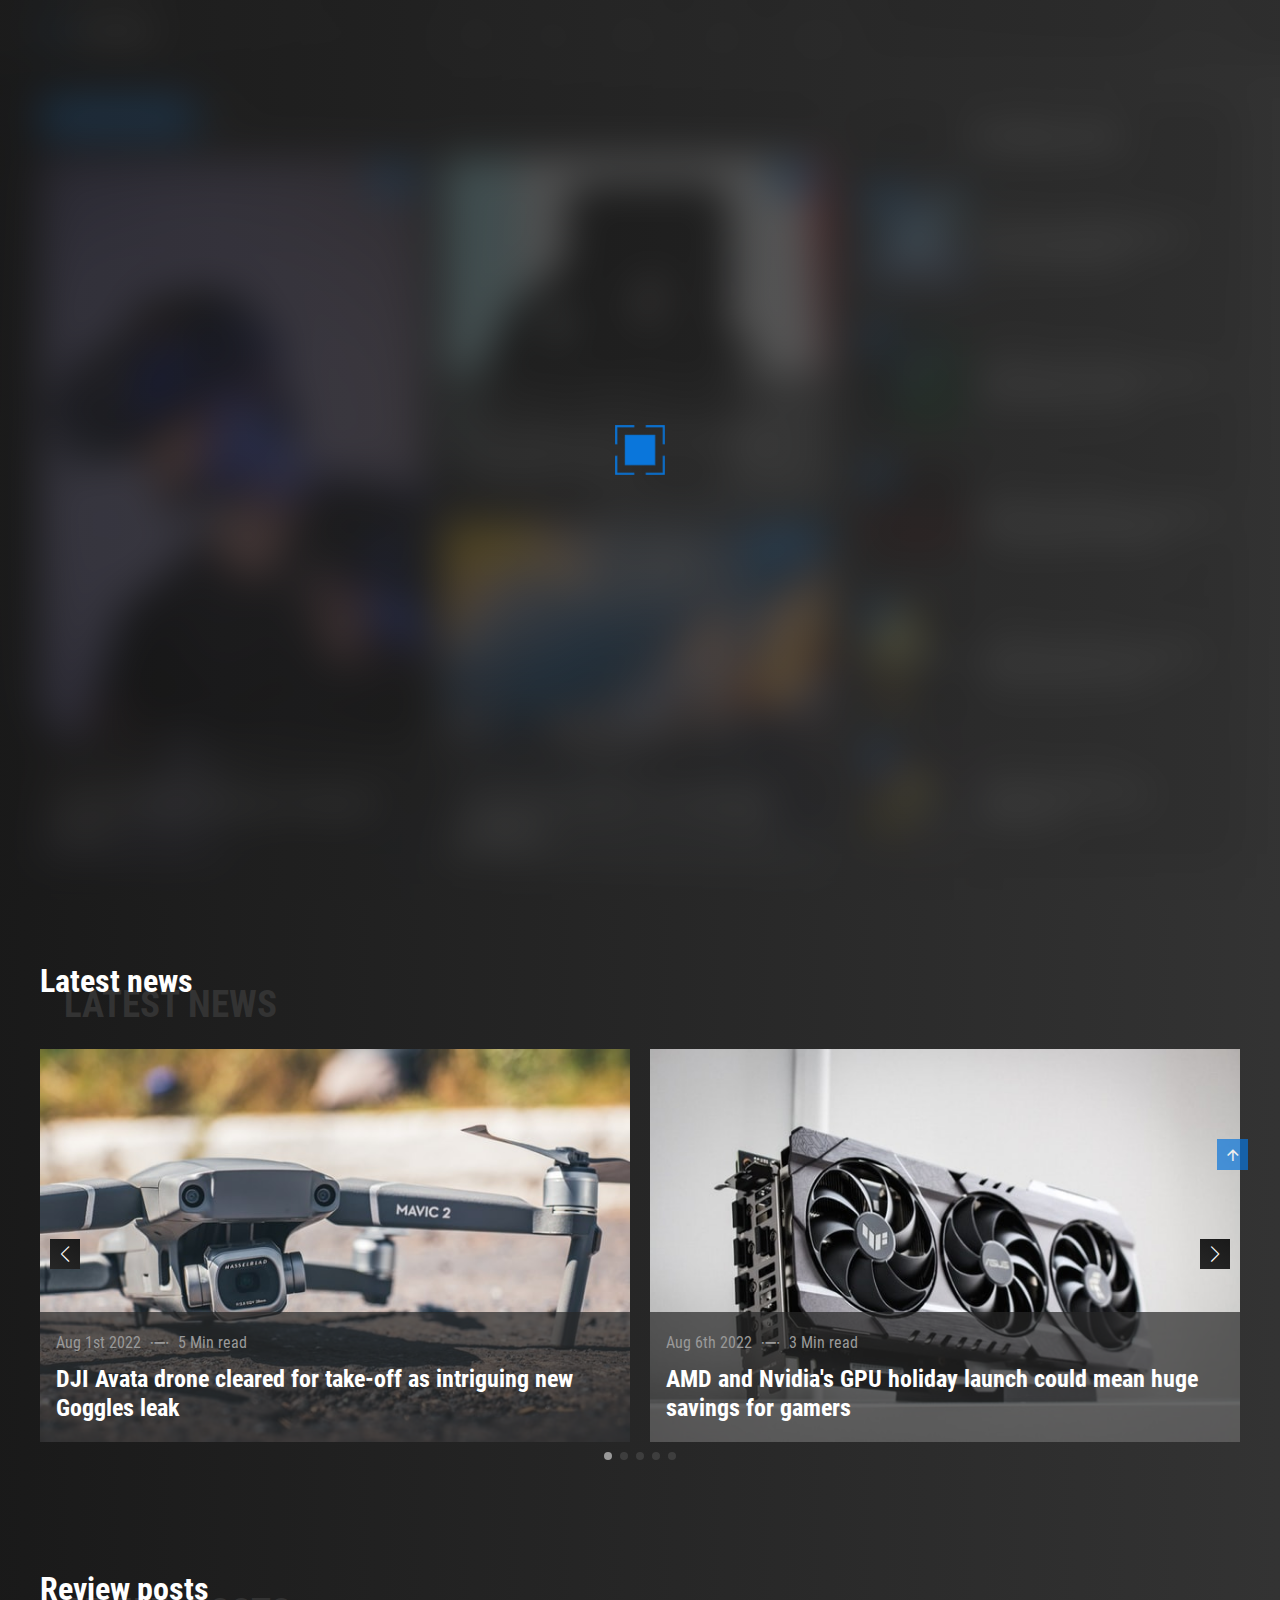
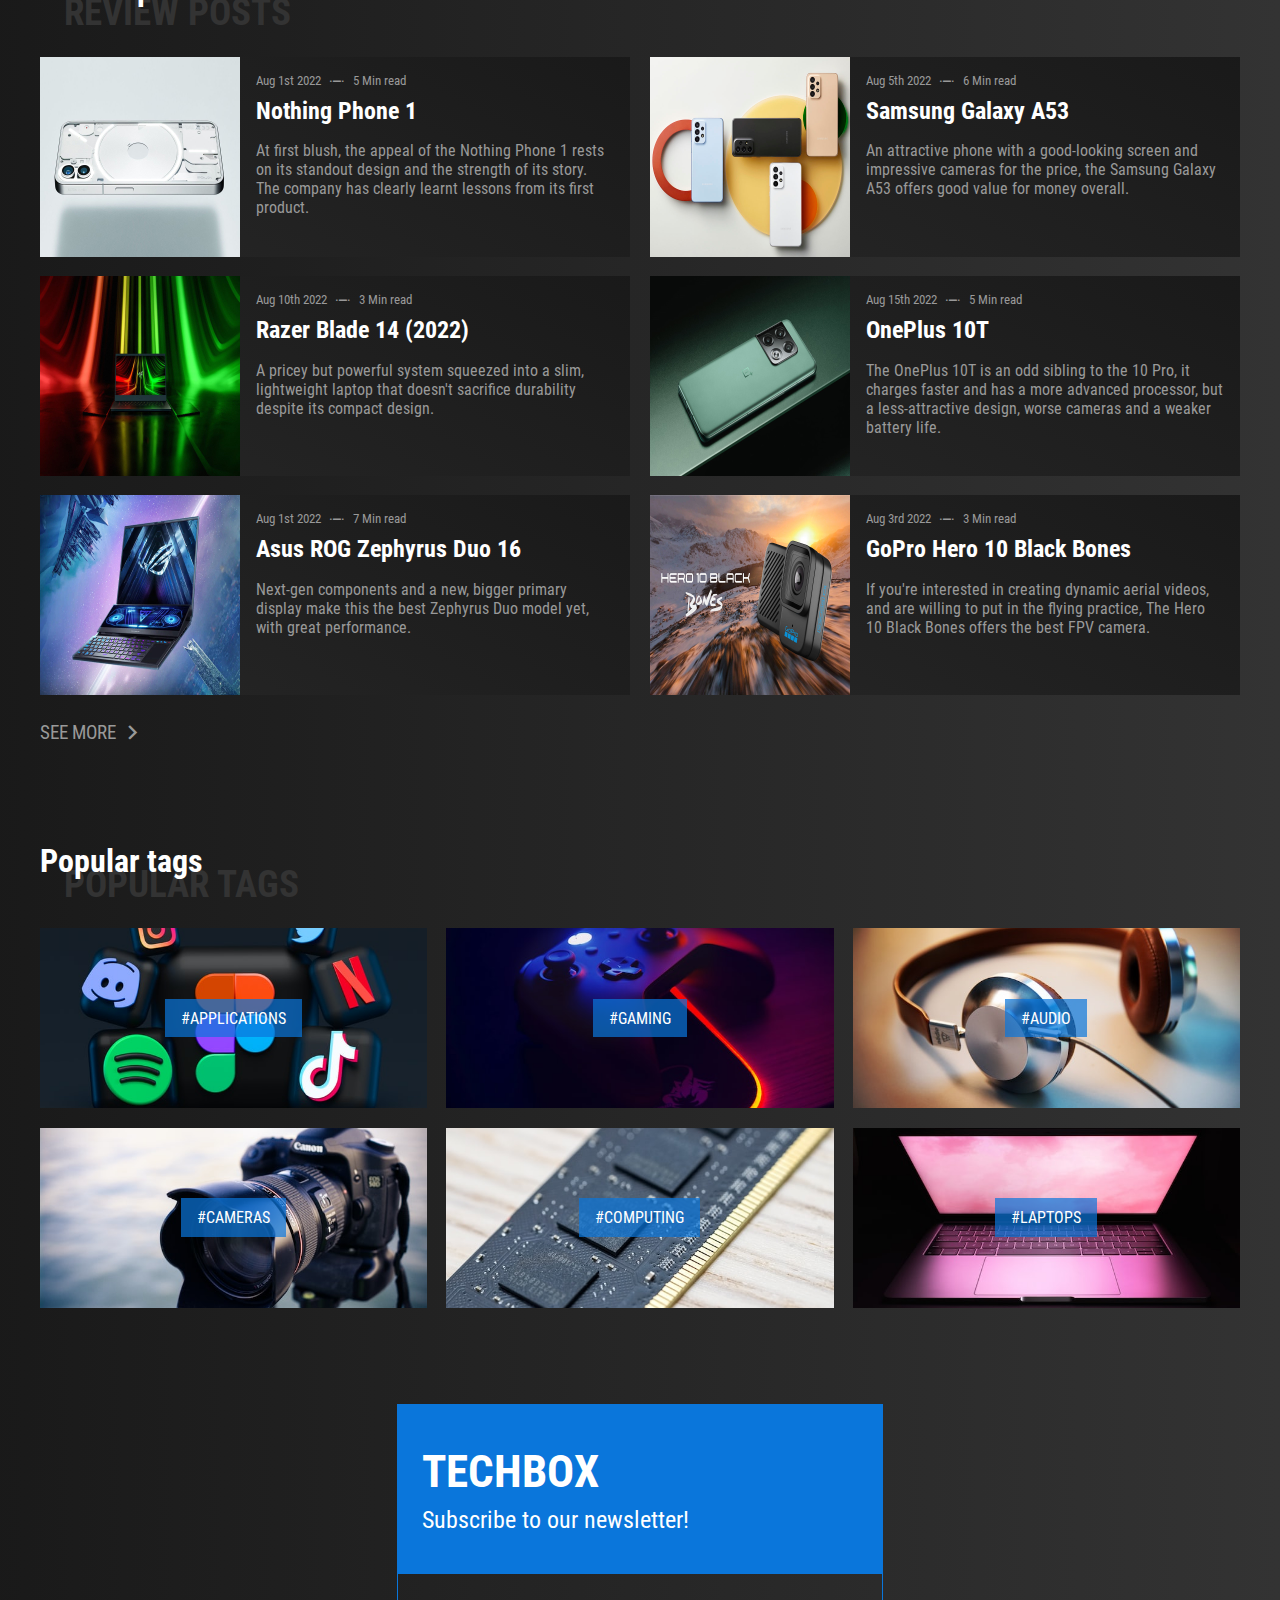
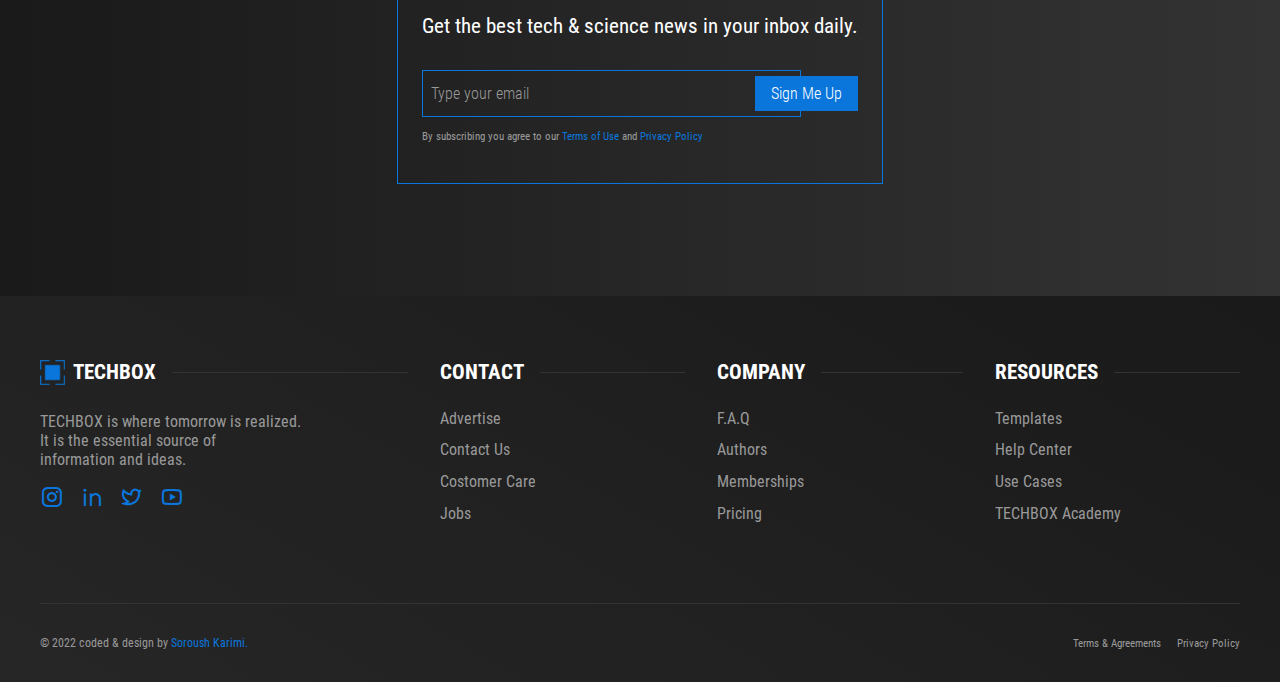
==== commit f183093f: "Update index.html" ====
--- a/index.html
+++ b/index.html
@@ -229,7 +229,7 @@
               <article class="home__article">
                 <a href="./post.html" target="_blank">
                   <img
-                    src="./assets/img/home1.jpg"
+                    src="./assets/img/home-1.webp"
                     alt=""
                     class="home__article-img"
                   />
@@ -249,10 +249,10 @@
                 </a>
               </article>
 
-              <article class="home__article" target="_blank">
-                <a href="./post.html">
+              <article class="home__article">
+                <a href="./post.html" target="_blank">
                   <img
-                    src="./assets/img/home2.jpg"
+                    src="./assets/img/home-2.webp"
                     alt=""
                     class="home__article-img"
                   />
@@ -272,10 +272,10 @@
                 </a>
               </article>
 
-              <article class="home__article" target="_blank">
-                <a href="./post.html">
+              <article class="home__article">
+                <a href="./post.html" target="_blank">
                   <img
-                    src="./assets/img/home3.jpg"
+                    src="./assets/img/home-3.webp"
                     alt=""
                     class="home__article-img"
                   />
--- a/assets/css/styles.css
+++ b/assets/css/styles.css
@@ -1,9 +1 @@
-@font-face{font-family:'300';src:url("../fonts/Roboto_Condensed/RobotoCondensed-Light.ttf")}@font-face{font-family:'400';src:url("../fonts/Roboto_Condensed/RobotoCondensed-Regular.ttf")}@font-face{font-family:'700';src:url("../fonts/Roboto_Condensed/RobotoCondensed-Bold.ttf")}:root{--normal-font-size: 1rem;--first-color: hsl(209, 91%, 45%);--body-color: linear-gradient(90deg, hsl(0, 0%, 10%), hsl(0, 0%, 20%));--transparent-color: hsla(0, 0%, 15%, 0.7);--transparent-color-hover: hsla(0, 0%, 15%, 1);--container-color: linear-gradient(-150deg, hsl(0, 0%, 10%), hsl(0, 0%, 15%));--container-color-solid: hsl(0, 0%, 20%);--preloader-color: linear-gradient(
-    90deg,
-    hsla(0, 0%, 10%, 0.8),
-    hsla(0, 0%, 20%, 0.8)
-  );--title-color: hsl(0, 0%, 100%);--text-color: hsl(0, 0%, 60%)}@media (max-width: 992px){:root{--normal-font-size: 0.9rem}}.light-theme{--body-color: linear-gradient(90deg, hsl(0, 0%, 90%), hsl(0, 0%, 100%));--transparent-color: hsla(0, 0%, 80%, 0.8);--transparent-color-hover: hsla(0, 0%, 80%, 1);--container-color: linear-gradient(-150deg, hsl(0, 0%, 75%), hsl(0, 0%, 95%));--container-color-solid: hsl(0, 0%, 70%);--preloader-color: linear-gradient(
-    90deg,
-    hsla(0, 0%, 60%, 0.8),
-    hsla(0, 0%, 80%, 0.8)
-  );--title-color: hsl(0, 0%, 0%);--text-color: hsl(0, 0%, 40%)}.light-theme .ri-sun-line{display:none}.light-theme .ri-moon-line{display:-webkit-box;display:-ms-flexbox;display:flex}@media (max-width: 767px){.light-theme .nav__menu{background-color:#d9d9d9}}*,::after,::before{-webkit-box-sizing:border-box;box-sizing:border-box;margin:0;padding:0;scroll-behavior:smooth;text-decoration:none;list-style:none}body{font-family:'400';font-size:var(--normal-font-size);background:var(--body-color);color:var(--text-color);-webkit-transition:0.5s;transition:0.5s}main{overflow:hidden}h1,h2,h3{font-family:'700';line-height:1.2;color:var(--title-color)}img{max-width:100%;height:auto}input,button{font-family:'300';font-size:var(--normal-font-size);color:var(--text-color);border:none;outline:none;background:transparent}button{cursor:pointer}input::-webkit-input-placeholder{color:var(--text-color)}input:-ms-input-placeholder{color:var(--text-color)}input::-ms-input-placeholder{color:var(--text-color)}input::placeholder{color:var(--text-color)}.container{max-width:1200px;width:calc(100% - 3rem);margin:0 auto}.section{padding:5rem 0 2rem}.section-title{margin-bottom:3rem;position:relative;width:-webkit-max-content;width:-moz-max-content;width:max-content;font-size:2rem}.section-title span{position:absolute;top:1.3rem;left:1.5rem;z-index:-1;width:-webkit-max-content;width:-moz-max-content;width:max-content;font-size:2.3rem;color:var(--container-color-solid)}.preloader{position:fixed;top:0;left:0;width:100%;height:100%;z-index:1000;display:-ms-grid;display:grid;-webkit-box-pack:center;-ms-flex-pack:center;justify-content:center;-webkit-box-align:center;-ms-flex-align:center;align-items:center;background:var(--preloader-color);-webkit-backdrop-filter:blur(20px);backdrop-filter:blur(20px)}.preloader img{width:50px;-webkit-animation:preloader 3s linear infinite;animation:preloader 3s linear infinite}@-webkit-keyframes preloader{0%{-webkit-transform:rotate(0);transform:rotate(0)}100%{-webkit-transform:rotate(360deg);transform:rotate(360deg)}}@keyframes preloader{0%{-webkit-transform:rotate(0);transform:rotate(0)}100%{-webkit-transform:rotate(360deg);transform:rotate(360deg)}}.scrollup{position:fixed;bottom:-30%;right:2rem;z-index:99;background-color:var(--first-color);color:var(--title-color);display:-webkit-box;display:-ms-flexbox;display:flex;font-size:1.1rem;padding:0.4rem;opacity:0.7;-webkit-transition:0.3s;transition:0.3s}.scrollup:hover{opacity:1}.show-scrollup{bottom:5rem}::-webkit-scrollbar{background:#a6a6a6;width:10px}::-webkit-scrollbar-thumb{background:#737373}::-webkit-scrollbar-thumb:hover{background:#666}@media (min-width: 2048px){body{zoom:1.5}}@media (min-width: 3840px){body{zoom:2}}.header{position:fixed;top:0;left:0;width:100%;z-index:100;-webkit-transition:0.3s;transition:0.3s;background:var(--container-color)}.nav{height:4rem;display:-webkit-box;display:-ms-flexbox;display:flex;-webkit-box-pack:justify;-ms-flex-pack:justify;justify-content:space-between;-webkit-box-align:center;-ms-flex-align:center;align-items:center}.nav__logo{display:-webkit-box;display:-ms-flexbox;display:flex;-webkit-box-align:center;-ms-flex-align:center;align-items:center;gap:0.5rem;font-size:1.3rem;font-family:'700';color:var(--title-color)}.nav__logo img{width:25px;height:25px}.nav__list{display:-webkit-box;display:-ms-flexbox;display:flex;gap:2rem}.nav__link{font-size:1.1rem;color:var(--text-color);-webkit-transition:0.3s;transition:0.3s}.nav__buttons{display:-webkit-box;display:-ms-flexbox;display:flex;gap:0.6rem}.nav__toggle,.nav__close,.ri-moon-line{display:none}.ri-sun-line{display:-webkit-box;display:-ms-flexbox;display:flex}.nav__buttons i,.nav__close,.nav__search-close{font-size:1.3rem;cursor:pointer;color:var(--text-color);-webkit-transition:0.3s;transition:0.3s}.nav__search{position:fixed;top:-4rem;left:0;width:100%;background:var(--container-color);-webkit-transition:0.3s;transition:0.3s}.nav__search-inner{max-width:1200px;width:calc(100% - 3rem);margin:0 auto;height:4rem;display:-webkit-box;display:-ms-flexbox;display:flex;-webkit-box-pack:justify;-ms-flex-pack:justify;justify-content:space-between;-webkit-box-align:center;-ms-flex-align:center;align-items:center}.nav__search-form{display:-webkit-box;display:-ms-flexbox;display:flex;-webkit-box-align:center;-ms-flex-align:center;align-items:center;padding:0 0.5rem;background:var(--container-color-solid);border-radius:0.2rem;width:40%}.nav__search-input{padding:0.5rem;background-color:transparent;width:100%}.nav__search-input::-webkit-input-placeholder{font-family:'300';color:var(--text-color)}.nav__search-input:-ms-input-placeholder{font-family:'300';color:var(--text-color)}.nav__search-input::-ms-input-placeholder{font-family:'300';color:var(--text-color)}.nav__search-input::placeholder{font-family:'300';color:var(--text-color)}.nav__search-button{display:-webkit-box;display:-ms-flexbox;display:flex;padding:0.5rem;color:var(--text-color);background-color:transparent;-webkit-transition:0.3s;transition:0.3s}.show-nav-search{top:0}.nav__link:hover,.nav__buttons i:hover,.nav__close:hover,.nav__search-close:hover,.nav__search-button:hover{color:var(--title-color)}.log{background-color:rgba(1,13,24,0.8);position:fixed;top:0;left:0;z-index:999;width:100%;height:100%;display:-ms-grid;display:grid;-webkit-box-pack:center;-ms-flex-pack:center;justify-content:center;-webkit-box-align:center;-ms-flex-align:center;align-items:center;-webkit-transition:0.3s;transition:0.3s;visibility:hidden;opacity:0}.log__signin,.log__signup,.log__forgot{background:var(--container-color);position:relative;-ms-grid-columns:(1fr)[2];grid-template-columns:repeat(2, 1fr);-webkit-box-align:center;-ms-flex-align:center;align-items:center;gap:4rem;border-radius:0.2rem;padding:3rem 4rem;display:none;-webkit-animation:log 1s;animation:log 1s}@-webkit-keyframes log{0%{-webkit-clip-path:polygon(50% 0, 50% 0, 50% 100%, 50% 100%);clip-path:polygon(50% 0, 50% 0, 50% 100%, 50% 100%)}100%{-webkit-clip-path:polygon(100% 0, 0 0, 0 100%, 100% 100%);clip-path:polygon(100% 0, 0 0, 0 100%, 100% 100%)}}@keyframes log{0%{-webkit-clip-path:polygon(50% 0, 50% 0, 50% 100%, 50% 100%);clip-path:polygon(50% 0, 50% 0, 50% 100%, 50% 100%)}100%{-webkit-clip-path:polygon(100% 0, 0 0, 0 100%, 100% 100%);clip-path:polygon(100% 0, 0 0, 0 100%, 100% 100%)}}.log__close{position:absolute;top:1rem;right:1rem;color:var(--title-color);font-size:1.5rem;cursor:pointer}.log__img{width:370px}.log__form{display:-ms-grid;display:grid;justify-items:center;row-gap:1.5rem;width:100%}.log__title{font-size:2rem}.log__inputs{display:-ms-grid;display:grid;row-gap:0.7rem;width:100%}.log__input{background:var(--container-color-solid);display:-webkit-box;display:-ms-flexbox;display:flex;-webkit-box-align:center;-ms-flex-align:center;align-items:center;-webkit-column-gap:0.5rem;column-gap:0.5rem;padding:0.8rem;border-radius:0.2rem}.log__input i{color:var(--first-color)}.log__forgot-button{-ms-grid-column-align:end;justify-self:end;-webkit-transition:0.3s;transition:0.3s}.log__forgot-button:hover{color:var(--first-color)}.log__button{background-color:var(--first-color);color:var(--title-color);width:100%;padding:0.8rem;border-radius:0.2rem;-webkit-transition:0.3s;transition:0.3s}.log__button:hover{background-color:#0964b9}.log__signup-button,.log__signin-button{color:var(--first-color)}.log__social{display:-webkit-box;display:-ms-flexbox;display:flex;-webkit-column-gap:1rem;column-gap:1rem}.log__social i{color:var(--first-color);font-size:1.3rem;-webkit-transition:0.3s;transition:0.3s}.log__social i:hover{color:var(--title-color)}.show-log{visibility:visible;opacity:1}.display-none{display:none}.display-grid{display:-ms-grid;display:grid}.home{padding:6rem 0 2rem}.home__container{display:-ms-grid;display:grid;-ms-grid-columns:2fr 1fr;grid-template-columns:2fr 1fr;gap:1.2rem}.home__articles{display:-ms-grid;display:grid;-ms-grid-columns:(1fr)[2];grid-template-columns:repeat(2, 1fr);-ms-grid-rows:0.1fr 1fr 1fr;grid-template-rows:0.1fr 1fr 1fr;gap:1.2rem}.home__breaking{display:-webkit-box;display:-ms-flexbox;display:flex;-webkit-box-align:center;-ms-flex-align:center;align-items:center;-webkit-column-gap:1rem;column-gap:1rem;background:var(--container-color);-ms-grid-column:1;-ms-grid-column-span:2;grid-column:1/3}.home__breaking-button{display:-webkit-box;display:-ms-flexbox;display:flex;color:var(--title-color);background-color:var(--first-color);padding:0.7rem 1rem;letter-spacing:1px;text-align:center;-webkit-transition:0.3s;transition:0.3s}.home__breaking-title{padding:0.7rem 0.7rem 0.7rem 0;color:var(--title-color)}.home__article{position:relative;display:-ms-grid;display:grid;overflow:hidden}.home__article:nth-of-type(1){-ms-grid-row:2;-ms-grid-row-span:2;grid-row:2/4}.home__article-img{height:100%;width:100%;display:-webkit-box;display:-ms-flexbox;display:flex;-webkit-transition:0.3s;transition:0.3s;-o-object-fit:cover;object-fit:cover}.home__article-category{position:absolute;top:0.5rem;right:0.5rem;padding:0.3rem 0.6rem;color:var(--title-color);background-color:var(--first-color);-webkit-transition:0.3s;transition:0.3s}.home__article-data{position:absolute;bottom:0;left:0;width:100%;background-color:var(--transparent-color);padding:1.2rem 1rem;-webkit-transition:0.3s;transition:0.3s}.home__article-info{display:-webkit-box;display:-ms-flexbox;display:flex;-webkit-box-align:center;-ms-flex-align:center;align-items:center;gap:0.5rem;margin-bottom:0.8rem;color:var(--text-color)}.home__article-info i{font-size:1.3rem}.home__article-title{font-size:1.5rem}.home__article:hover .home__article-data{background-color:var(--transparent-color-hover)}.home__article:hover .home__article-img{-webkit-transform:scale(1.05);transform:scale(1.05)}.home__breaking-button:hover,.home__article-category:hover{background-color:#0964b9}.home__trend{background:var(--container-color);padding:1.5rem 1.2rem}.home__trend-caption{text-align:center;margin-bottom:2rem;font-size:1.7rem}.home__trend-container{display:-ms-grid;display:grid;gap:1.2rem}.home__trend-content{display:-webkit-box;display:-ms-flexbox;display:flex;-webkit-box-align:center;-ms-flex-align:center;align-items:center;-webkit-column-gap:1rem;column-gap:1rem}.home__trend-content:not(:last-child){border-bottom:1px solid var(--text-color);padding-bottom:1.2rem}.home__trend-img{position:relative;display:-webkit-box;display:-ms-flexbox;display:flex}.home__trend-img img{max-width:initial;width:100px;height:100px}.home__trend-img span{position:absolute;top:0;left:0;background-color:var(--first-color);color:var(--title-color);padding:0.2rem 0.5rem}.home__trend-info{color:var(--text-color);display:-webkit-box;display:-ms-flexbox;display:flex;-webkit-box-align:center;-ms-flex-align:center;align-items:center;-webkit-column-gap:0.2rem;column-gap:0.2rem;font-size:0.8rem;margin-bottom:0.5rem}.home__trend-title{font-size:1rem;-webkit-transition:0.3s;transition:0.3s}.home__trend-content:hover .home__trend-title{color:var(--text-color)}.latest__swiper{padding-bottom:2rem}.swiper-button-next:after,.swiper-button-prev:after{font-size:1rem;color:var(--title-color)}.swiper-button-next,.swiper-button-prev{width:30px;height:30px;background:var(--container-color)}.swiper-pagination-bullet{background:var(--text-color)}.latest__article{position:relative;display:-ms-grid;display:grid}.latest__article-img{width:100%;display:-webkit-box;display:-ms-flexbox;display:flex}.latest__article-data{position:absolute;bottom:0;left:0;width:100%;background-color:var(--transparent-color);padding:1.2rem 1rem;-webkit-transition:0.3s;transition:0.3s}.latest__article-info{display:-webkit-box;display:-ms-flexbox;display:flex;-webkit-box-align:center;-ms-flex-align:center;align-items:center;gap:0.5rem;margin-bottom:0.8rem;color:var(--text-color)}.latest__article-info i{font-size:1.3rem}.latest__article-title{font-size:1.5rem}.latest__article:hover .latest__article-data{background-color:var(--transparent-color-hover)}.review__container{display:-ms-grid;display:grid;-ms-grid-columns:(1fr)[2];grid-template-columns:repeat(2, 1fr);gap:1.2rem}.review__article{display:-webkit-box;display:-ms-flexbox;display:flex;background:var(--container-color)}.review__article-img{width:200px;height:100%;-o-object-fit:cover;object-fit:cover}.review__article-data{padding:1rem}.review__article-info{display:-webkit-box;display:-ms-flexbox;display:flex;-webkit-box-align:center;-ms-flex-align:center;align-items:center;gap:0.5rem;margin-bottom:0.5rem;color:var(--text-color);font-size:0.8rem}.review__article-info i{font-size:1rem}.review__article-title{margin-bottom:1rem;font-size:1.5rem}.review__article-description{color:var(--text-color);-webkit-transition:0.3s;transition:0.3s}.review__article:hover .review__article-description{color:var(--title-color)}.review__button{margin-top:1.5rem;display:-webkit-box;display:-ms-flexbox;display:flex;-webkit-box-align:center;-ms-flex-align:center;align-items:center;gap:0.2rem;color:var(--text-color);font-size:1.2rem;-webkit-transition:0.3s;transition:0.3s}.review__button i{font-size:1.7rem;-webkit-transition:0.3s;transition:0.3s}.review__button:hover{color:var(--title-color)}.review__button:hover i{-webkit-transform:translateX(5px);transform:translateX(5px)}.popular__container{display:-ms-grid;display:grid;-ms-grid-columns:(1fr)[3];grid-template-columns:repeat(3, 1fr);gap:1.2rem}.popular__link{position:relative;display:-webkit-box;display:-ms-flexbox;display:flex;overflow:hidden}.popular__img{height:180px;width:100%;-o-object-fit:cover;object-fit:cover;-webkit-transition:0.3s;transition:0.3s}.popular__tag{position:absolute;top:0;left:0;width:100%;height:100%;display:-webkit-box;display:-ms-flexbox;display:flex;-webkit-box-pack:center;-ms-flex-pack:center;justify-content:center;-webkit-box-align:center;-ms-flex-align:center;align-items:center}.popular__hashtag{background-color:rgba(10,118,219,0.7);color:var(--title-color);padding:0.6rem 1rem;text-transform:uppercase;-webkit-transition:0.3s;transition:0.3s}.popular__link:hover .popular__img{-webkit-transform:scale(1.05);transform:scale(1.05)}.popular__link:hover .popular__hashtag{background-color:#0a76db}.newsletter__container{display:-ms-grid;display:grid;width:-webkit-max-content;width:-moz-max-content;width:max-content;margin:auto;border:1px solid var(--first-color)}.newsletter__caption{background-color:var(--first-color);padding:2.5rem 1.5rem}.newsletter__caption h2{font-size:2.8rem;margin-bottom:0.5rem}.newsletter__caption p{font-size:1.5rem;color:var(--title-color)}.newsletter__content{padding:2.5rem 1.5rem}.newsletter__description{font-size:1.3rem;color:var(--title-color);margin-bottom:2rem}.newsletter__form{position:relative;margin-bottom:0.8rem}.newsletter__input{border:1px solid var(--first-color);padding:0.8rem 4rem 0.8rem 0.5rem;width:87%}.newsletter__button{background-color:var(--first-color);color:var(--title-color);padding:0.5rem 1rem;-webkit-transition:0.3s;transition:0.3s;position:absolute;top:0.35rem;right:0}.newsletter__button:hover{background-color:#0964b9}.newsletter__terms{font-size:0.7rem}.newsletter__terms a{color:var(--first-color)}.footer{background:var(--container-color);margin-top:5rem}.footer__container{display:-ms-grid;display:grid;-ms-grid-columns:1.5fr 1fr 1fr 1fr;grid-template-columns:1.5fr 1fr 1fr 1fr;gap:2rem;border-bottom:1px solid var(--container-color-solid);padding-bottom:5rem}.footer__logo{margin-bottom:1.7rem;display:-webkit-box;display:-ms-flexbox;display:flex;-webkit-box-align:center;-ms-flex-align:center;align-items:center;gap:0.5rem;font-size:1.3rem;font-family:'700';color:var(--title-color)}.footer__logo .footer__line{margin-left:0.5rem}.footer__logo img{width:25px;height:25px}.footer__description{margin-bottom:1rem}.footer__social{display:-webkit-box;display:-ms-flexbox;display:flex;-webkit-box-align:center;-ms-flex-align:center;align-items:center;gap:1rem}.footer__social-link{font-size:1.5rem;color:var(--first-color);-webkit-transition:0.3s;transition:0.3s}.footer__social-link:hover{-webkit-transform:rotate(360deg);transform:rotate(360deg)}.footer__title{margin-bottom:1.5rem;font-size:1.3rem;text-transform:uppercase;display:-webkit-box;display:-ms-flexbox;display:flex;-webkit-box-align:center;-ms-flex-align:center;align-items:center;gap:1rem}.footer__line{width:100%;height:1px;background-color:var(--container-color-solid)}.footer__list{display:-ms-grid;display:grid;gap:0.8rem}.footer__link{color:var(--text-color);display:block;width:-webkit-max-content;width:-moz-max-content;width:max-content;-webkit-transition:0.3s;transition:0.3s}.footer__link:hover{-webkit-transform:translateX(-5px);transform:translateX(-5px);color:var(--title-color)}.footer__group{display:-webkit-box;display:-ms-flexbox;display:flex;-webkit-box-pack:justify;-ms-flex-pack:justify;justify-content:space-between;-webkit-box-align:center;-ms-flex-align:center;align-items:center;margin-top:2rem}.footer__copy{font-size:0.75rem}.footer__copy a{color:var(--first-color)}.footer__terms{display:-webkit-box;display:-ms-flexbox;display:flex;gap:1rem;font-size:0.7rem}.footer__terms a{color:var(--text-color)}.post{padding-top:6rem}.post__container{display:-ms-grid;display:grid;justify-items:center}.post__title{font-size:2.5rem;margin-bottom:1rem;text-align:center}.post__info{display:-webkit-box;display:-ms-flexbox;display:flex;-webkit-box-align:center;-ms-flex-align:center;align-items:center;gap:1rem;margin-bottom:2rem}.post__img{width:100%;height:300px;-o-object-fit:cover;object-fit:cover;margin-bottom:2rem}.post__content{width:80%;display:-ms-grid;display:grid;gap:1rem}.post__content p{font-size:1.1rem;line-height:1.7}.post__content blockquote{background:var(--container-color);padding:1.5rem;font-size:1.5rem;font-style:italic;line-height:1.5;text-align:center}.post__author{display:-webkit-box;display:-ms-flexbox;display:flex;margin-top:4rem}.post__author-img{width:200px;-o-object-fit:cover;object-fit:cover}.post__author-data{display:-ms-grid;display:grid;gap:1rem;background:var(--container-color);padding:1.5rem}.post__author-data .post__author-descrption{width:80%;font-size:0.9rem}.post__author-social{display:-webkit-box;display:-ms-flexbox;display:flex;-webkit-box-align:center;-ms-flex-align:center;align-items:center;gap:1rem}.post__author-social-link{font-size:1.3rem;color:var(--first-color);-webkit-transition:0.3s;transition:0.3s}.post__author-social-link:hover{color:var(--title-color)}@media (max-width: 992px){.nav__list{gap:1.5rem}.nav__search-form{width:50%}.log__signin,.log__signup,.log__forgot{-ms-grid-columns:1fr;grid-template-columns:1fr;gap:1rem}.home__container{-ms-grid-columns:1fr;grid-template-columns:1fr}.home__trend{padding:2rem 1.2rem}.home__trend-img img{width:120px;height:120px}.home__trend-info{-webkit-column-gap:0.3rem;column-gap:0.3rem;font-size:0.9rem}.home__trend-title{font-size:1.3rem}.latest__article-img{height:300px}.latest__article-title{font-size:1.3rem}.latest__article-info{margin-bottom:0.5rem}.review__article-img{width:150px}.post__content{width:100%}}@media (max-width: 767px){.nav__menu{background:var(--container-color);position:fixed;top:4rem;right:-80%;width:80%;height:100%;padding:2.5rem;-webkit-transition:0.3s;transition:0.3s}.nav__list{-webkit-box-orient:vertical;-webkit-box-direction:normal;-ms-flex-direction:column;flex-direction:column;gap:2rem}.nav__link{text-transform:uppercase}.nav__toggle,.nav__close{display:-webkit-box;display:-ms-flexbox;display:flex}.nav__close{position:absolute;top:1.5rem;right:1.5rem}.show-nav-menu{right:0}.blur{-webkit-filter:blur(10px);filter:blur(10px)}.nav__search-form{width:60%}.log__signin,.log__signup,.log__forgot{padding:2rem}.log__img{width:300px}.home__article:nth-of-type(1){grid-row:unset;-ms-grid-column:1;-ms-grid-column-span:2;grid-column:1/3}.home__article:nth-of-type(1) img{height:250px}.home__article-data{padding:0.8rem 1rem}.home__article-info{font-size:0.8rem;margin-bottom:0.3rem}.home__article-title{font-size:1.3rem}.home__trend{padding:2rem 1rem}.review__container{-ms-grid-columns:1fr;grid-template-columns:1fr}.review__article{-webkit-box-orient:vertical;-webkit-box-direction:normal;-ms-flex-direction:column;flex-direction:column}.review__article-img{width:100%;height:200px}.popular__container{-ms-grid-columns:(1fr)[2];grid-template-columns:repeat(2, 1fr)}.footer__container{-ms-grid-columns:(1fr)[2];grid-template-columns:repeat(2, 1fr);gap:2rem 1rem}.post__author{-webkit-box-orient:vertical;-webkit-box-direction:normal;-ms-flex-direction:column;flex-direction:column}.post__author-img{width:100%;height:150px}.post__author-data .post__author-descrption{width:100%}}@media (max-width: 576px){.container{width:calc(100% - 2rem)}.section-title{font-size:1.8rem}.section-title span{font-size:2.1rem}.nav__logo{font-size:1rem;gap:0.3rem}.nav__logo img{width:20px;height:20px}.nav__close{right:1rem}.nav__search-inner{width:calc(100% - 2rem)}.nav__search-form{padding:0 0.2rem;width:60%}.nav__search-input{padding:0.4rem}.nav__search-button{padding:0.4rem}.log{-webkit-box-pack:initial;-ms-flex-pack:initial;justify-content:initial}.log__signin,.log__signup,.log__forgot{width:85%;margin:auto}.log__img{width:200px;-ms-grid-column-align:center;justify-self:center}.log__form{row-gap:1rem}.log__title{font-size:1.5rem}.home__articles{-ms-grid-columns:1fr;grid-template-columns:1fr}.home__breaking{grid-column:auto;-webkit-column-gap:0.5rem;column-gap:0.5rem}.home__breaking-button{padding:0.6rem;font-size:0.8rem}.home__breaking-title{padding:0.6rem 0.6rem 0.6rem 0;font-size:0.8rem}.home__article:nth-of-type(1){grid-row:auto;grid-column:auto}.home__article-img,.home__article:nth-of-type(1) img{height:200px}.home__trend-img img{width:100px;height:100px}.home__trend-info{-webkit-column-gap:0.2rem;column-gap:0.2rem;font-size:0.8rem}.home__trend-title{font-size:1rem}.swiper-button-next,.swiper-button-prev{width:25px;height:25px}.swiper-button-next:after,.swiper-button-prev:after{font-size:0.8rem}.latest__article-img{height:270px}.latest__article-data{padding:1rem}.latest__article-info{font-size:0.8rem}.latest__article-info i{font-size:1rem}.review__article-img{height:180px}.review__article-title{font-size:1.3rem}.popular__container{gap:1rem}.popular__img{height:120px}.popular__hashtag{padding:0.5rem 0.7rem;font-size:0.8rem}.newsletter__caption,.newsletter__content{padding:2rem 1rem}.newsletter__caption h2{font-size:2rem}.newsletter__caption p{font-size:1.3rem}.newsletter__description{font-size:0.9rem;margin-bottom:1.5}.newsletter__form{margin-bottom:0.5rem}.newsletter__input{width:85%}.newsletter__terms{font-size:0.65rem}.footer__group{-webkit-box-orient:vertical;-webkit-box-direction:normal;-ms-flex-direction:column;flex-direction:column;gap:1rem}.post__title{font-size:2rem}.post__img{height:200px}}@media (max-width: 374px){.nav__logo{font-size:0.9rem}.nav__search-input::-webkit-input-placeholder{font-size:0.7rem}.nav__search-input:-ms-input-placeholder{font-size:0.7rem}.nav__search-input::-ms-input-placeholder{font-size:0.7rem}.nav__search-input::placeholder{font-size:0.7rem}.log__signin,.log__signup,.log__forgot{padding:1.5rem;width:90%;gap:0}.log__img{width:150px}.home__trend-info{font-size:0.75rem}.newsletter__caption,.newsletter__content{padding:1.5rem 0.7rem}.newsletter__description{font-size:0.8rem;margin-bottom:1rem}.newsletter__input{padding:0.8rem 3.5rem 0.8rem 0.5rem}.newsletter__button{padding:0.5rem 0.7rem}.newsletter__terms{font-size:0.55rem}}
+@font-face{font-family:"300";src:url("../fonts/Roboto_Condensed/RobotoCondensed-Light.ttf")}@font-face{font-family:"400";src:url("../fonts/Roboto_Condensed/RobotoCondensed-Regular.ttf")}@font-face{font-family:"700";src:url("../fonts/Roboto_Condensed/RobotoCondensed-Bold.ttf")}:root{--normal-font-size: 1rem;--first-color: hsl(209, 91%, 45%);--body-color: linear-gradient(90deg, hsl(0, 0%, 10%), hsl(0, 0%, 20%));--transparent-color: hsla(0, 0%, 15%, 0.7);--transparent-color-hover: hsla(0, 0%, 15%, 1);--container-color: linear-gradient(-150deg, hsl(0, 0%, 10%), hsl(0, 0%, 15%));--container-color-solid: hsl(0, 0%, 20%);--preloader-color: linear-gradient( 90deg, hsla(0, 0%, 10%, 0.8), hsla(0, 0%, 20%, 0.8) );--title-color: hsl(0, 0%, 100%);--text-color: hsl(0, 0%, 60%)}@media(max-width: 992px){:root{--normal-font-size: 0.9rem}}.light-theme{--body-color: linear-gradient(90deg, hsl(0, 0%, 90%), hsl(0, 0%, 100%));--transparent-color: hsla(0, 0%, 80%, 0.8);--transparent-color-hover: hsla(0, 0%, 80%, 1);--container-color: linear-gradient(-150deg, hsl(0, 0%, 75%), hsl(0, 0%, 95%));--container-color-solid: hsl(0, 0%, 70%);--preloader-color: linear-gradient( 90deg, hsla(0, 0%, 60%, 0.8), hsla(0, 0%, 80%, 0.8) );--title-color: hsl(0, 0%, 0%);--text-color: hsl(0, 0%, 40%)}.light-theme .ri-sun-line{display:none}.light-theme .ri-moon-line{display:flex}@media(max-width: 767px){.light-theme .nav__menu{background-color:#d9d9d9}}*,::after,::before{box-sizing:border-box;margin:0;padding:0;scroll-behavior:smooth;text-decoration:none;list-style:none}body{font-family:"400";font-size:var(--normal-font-size);background:var(--body-color);color:var(--text-color);transition:.5s}main{overflow:hidden}h1,h2,h3{font-family:"700";line-height:1.2;color:var(--title-color)}img{max-width:100%;height:auto}input,button{font-family:"300";font-size:var(--normal-font-size);color:var(--text-color);border:none;outline:none;background:rgba(0,0,0,0)}button{cursor:pointer}input::-moz-placeholder{color:var(--text-color)}input:-ms-input-placeholder{color:var(--text-color)}input::placeholder{color:var(--text-color)}.container{max-width:1200px;width:calc(100% - 3rem);margin:0 auto}.section{padding:4rem 0 2rem}.section-title{margin-bottom:3rem;position:relative;width:-webkit-max-content;width:-moz-max-content;width:max-content;font-size:2rem}.section-title span{position:absolute;top:1.3rem;left:1.5rem;z-index:-1;width:-webkit-max-content;width:-moz-max-content;width:max-content;font-size:2.3rem;color:var(--container-color-solid)}.preloader{position:fixed;top:0;left:0;width:100%;height:100%;z-index:1000;display:grid;justify-content:center;align-items:center;background:var(--preloader-color);-webkit-backdrop-filter:blur(20px);backdrop-filter:blur(20px)}.preloader img{width:50px;-webkit-animation:preloader 3s linear infinite;animation:preloader 3s linear infinite}@-webkit-keyframes preloader{0%{transform:rotate(0)}100%{transform:rotate(360deg)}}@keyframes preloader{0%{transform:rotate(0)}100%{transform:rotate(360deg)}}.scrollup{position:fixed;bottom:-30%;right:2rem;z-index:99;background-color:var(--first-color);color:var(--title-color);display:flex;font-size:1.1rem;padding:.4rem;opacity:.7;transition:.3s}.scrollup:hover{opacity:1}.show-scrollup{bottom:5rem}::-webkit-scrollbar{background:#a6a6a6;width:10px}::-webkit-scrollbar-thumb{background:#737373}::-webkit-scrollbar-thumb:hover{background:#666}@media(min-width: 2048px){body{zoom:1.5}}@media(min-width: 3840px){body{zoom:2}}.header{position:fixed;top:0;left:0;width:100%;z-index:100;transition:.3s;background:var(--container-color)}.nav{height:4rem;display:flex;justify-content:space-between;align-items:center}.nav__logo{display:flex;align-items:center;gap:.5rem;font-size:1.3rem;font-family:"700";color:var(--title-color)}.nav__logo img{width:25px;height:25px}.nav__list{display:flex;gap:2rem}.nav__link{font-size:1.1rem;color:var(--text-color);transition:.3s}.nav__buttons{display:flex;gap:.6rem}.nav__toggle,.nav__close,.ri-moon-line{display:none}.ri-sun-line{display:flex}.nav__buttons i,.nav__close,.nav__search-close{font-size:1.3rem;cursor:pointer;color:var(--text-color);transition:.3s}.nav__search{position:fixed;top:-4rem;left:0;width:100%;background:var(--container-color);transition:.3s}.nav__search-inner{max-width:1200px;width:calc(100% - 3rem);margin:0 auto;height:4rem;display:flex;justify-content:space-between;align-items:center}.nav__search-form{display:flex;align-items:center;padding:0 .5rem;background:var(--container-color-solid);border-radius:.2rem;width:40%}.nav__search-input{padding:.5rem;background-color:rgba(0,0,0,0);width:100%}.nav__search-input::-moz-placeholder{font-family:"300";color:var(--text-color)}.nav__search-input:-ms-input-placeholder{font-family:"300";color:var(--text-color)}.nav__search-input::placeholder{font-family:"300";color:var(--text-color)}.nav__search-button{display:flex;padding:.5rem;color:var(--text-color);background-color:rgba(0,0,0,0);transition:.3s}.show-nav-search{top:0}.nav__link:hover,.nav__buttons i:hover,.nav__close:hover,.nav__search-close:hover,.nav__search-button:hover{color:var(--title-color)}.log{background-color:rgba(1,13,24,.8);position:fixed;top:0;left:0;z-index:999;width:100%;height:100%;display:grid;justify-content:center;align-items:center;transition:.3s;visibility:hidden;opacity:0}.log__signin,.log__signup,.log__forgot{background:var(--container-color);position:relative;grid-template-columns:repeat(2, 1fr);align-items:center;gap:4rem;border-radius:.2rem;padding:3rem 4rem;display:none;-webkit-animation:log 1s;animation:log 1s}@-webkit-keyframes log{0%{-webkit-clip-path:polygon(50% 0, 50% 0, 50% 100%, 50% 100%);clip-path:polygon(50% 0, 50% 0, 50% 100%, 50% 100%)}100%{-webkit-clip-path:polygon(100% 0, 0 0, 0 100%, 100% 100%);clip-path:polygon(100% 0, 0 0, 0 100%, 100% 100%)}}@keyframes log{0%{-webkit-clip-path:polygon(50% 0, 50% 0, 50% 100%, 50% 100%);clip-path:polygon(50% 0, 50% 0, 50% 100%, 50% 100%)}100%{-webkit-clip-path:polygon(100% 0, 0 0, 0 100%, 100% 100%);clip-path:polygon(100% 0, 0 0, 0 100%, 100% 100%)}}.log__close{position:absolute;top:1rem;right:1rem;color:var(--title-color);font-size:1.5rem;cursor:pointer}.log__img{width:370px}.log__form{display:grid;justify-items:center;row-gap:1.5rem;width:100%}.log__title{font-size:2rem}.log__inputs{display:grid;row-gap:.7rem;width:100%}.log__input{background:var(--container-color-solid);display:flex;align-items:center;-moz-column-gap:.5rem;column-gap:.5rem;padding:.8rem;border-radius:.2rem}.log__input i{color:var(--first-color)}.log__forgot-button{justify-self:end;transition:.3s}.log__forgot-button:hover{color:var(--first-color)}.log__button{background-color:var(--first-color);color:var(--title-color);width:100%;padding:.8rem;border-radius:.2rem;transition:.3s}.log__button:hover{background-color:#0964b9}.log__signup-button,.log__signin-button{color:var(--first-color)}.log__social{display:flex;-moz-column-gap:1rem;column-gap:1rem}.log__social i{color:var(--first-color);font-size:1.3rem;transition:.3s}.log__social i:hover{color:var(--title-color)}.show-log{visibility:visible;opacity:1}.display-none{display:none}.display-grid{display:grid}.home{padding:6rem 0 2rem}.home__container{display:grid;grid-template-columns:2fr 1fr;gap:1.2rem}.home__articles{display:grid;grid-template-columns:repeat(2, 1fr);grid-template-rows:.1fr 1fr 1fr;gap:1.2rem}.home__breaking{display:flex;align-items:center;-moz-column-gap:1rem;column-gap:1rem;background:var(--container-color);grid-column:1/3}.home__breaking-button{display:flex;color:var(--title-color);background-color:var(--first-color);padding:.7rem 1rem;letter-spacing:1px;text-align:center;transition:.3s}.home__breaking-title{padding:.7rem .7rem .7rem 0;color:var(--title-color)}.home__article{position:relative;display:grid;overflow:hidden}.home__article:nth-of-type(1){grid-row:2/4}.home__article-img{height:100%;width:100%;display:flex;transition:.3s;-o-object-fit:cover;object-fit:cover}.home__article-category{position:absolute;top:.5rem;right:.5rem;padding:.3rem .6rem;color:var(--title-color);background-color:var(--first-color);transition:.3s}.home__article-data{position:absolute;bottom:0;left:0;width:100%;background-color:var(--transparent-color);padding:1.2rem 1rem;transition:.3s}.home__article-info{display:flex;align-items:center;gap:.5rem;margin-bottom:.8rem;color:var(--text-color)}.home__article-info i{font-size:1.3rem}.home__article-title{font-size:1.5rem}.home__article:hover .home__article-data{background-color:var(--transparent-color-hover)}.home__article:hover .home__article-img{transform:scale(1.05)}.home__breaking-button:hover,.home__article-category:hover{background-color:#0964b9}.home__trend{background:var(--container-color);padding:1.5rem 1.2rem}.home__trend-caption{text-align:center;margin-bottom:2rem;font-size:1.7rem}.home__trend-container{display:grid;gap:1.2rem}.home__trend-content{display:flex;align-items:center;-moz-column-gap:1rem;column-gap:1rem}.home__trend-content:not(:last-child){border-bottom:1px solid var(--text-color);padding-bottom:1.2rem}.home__trend-img{position:relative;display:flex}.home__trend-img img{max-width:initial;width:100px;height:100px}.home__trend-img span{position:absolute;top:0;left:0;background-color:var(--first-color);color:var(--title-color);padding:.2rem .5rem}.home__trend-info{color:var(--text-color);display:flex;align-items:center;-moz-column-gap:.2rem;column-gap:.2rem;font-size:.8rem;margin-bottom:.5rem}.home__trend-title{font-size:1rem;transition:.3s}.home__trend-content:hover .home__trend-title{color:var(--text-color)}.latest__swiper{padding-bottom:2rem}.swiper-button-next:after,.swiper-button-prev:after{font-size:1rem;color:var(--title-color)}.swiper-button-next,.swiper-button-prev{width:30px;height:30px;background:var(--container-color)}.swiper-pagination-bullet{background:var(--text-color)}.latest__article{position:relative;display:grid}.latest__article-img{width:100%;display:flex}.latest__article-data{position:absolute;bottom:0;left:0;width:100%;background-color:var(--transparent-color);padding:1.2rem 1rem;transition:.3s}.latest__article-info{display:flex;align-items:center;gap:.5rem;margin-bottom:.8rem;color:var(--text-color)}.latest__article-info i{font-size:1.3rem}.latest__article-title{font-size:1.5rem}.latest__article:hover .latest__article-data{background-color:var(--transparent-color-hover)}.review__container{display:grid;grid-template-columns:repeat(2, 1fr);gap:1.2rem}.review__article{display:flex;background:var(--container-color)}.review__article-img{width:200px;height:100%;-o-object-fit:cover;object-fit:cover}.review__article-data{padding:1rem}.review__article-info{display:flex;align-items:center;gap:.5rem;margin-bottom:.5rem;color:var(--text-color);font-size:.8rem}.review__article-info i{font-size:1rem}.review__article-title{margin-bottom:1rem;font-size:1.5rem}.review__article-description{color:var(--text-color);transition:.3s}.review__article:hover .review__article-description{color:var(--title-color)}.review__button{margin-top:1.5rem;display:flex;align-items:center;gap:.2rem;color:var(--text-color);font-size:1.2rem;transition:.3s}.review__button i{font-size:1.7rem;transition:.3s}.review__button:hover{color:var(--title-color)}.review__button:hover i{transform:translateX(5px)}.popular__container{display:grid;grid-template-columns:repeat(3, 1fr);gap:1.2rem}.popular__link{position:relative;display:flex;overflow:hidden}.popular__img{height:180px;width:100%;-o-object-fit:cover;object-fit:cover;transition:.3s}.popular__tag{position:absolute;top:0;left:0;width:100%;height:100%;display:flex;justify-content:center;align-items:center}.popular__hashtag{background-color:rgba(10,118,219,.7);color:var(--title-color);padding:.6rem 1rem;text-transform:uppercase;transition:.3s}.popular__link:hover .popular__img{transform:scale(1.05)}.popular__link:hover .popular__hashtag{background-color:#0a76db}.newsletter__container{display:grid;width:-webkit-max-content;width:-moz-max-content;width:max-content;margin:auto;border:1px solid var(--first-color)}.newsletter__caption{background-color:var(--first-color);padding:2.5rem 1.5rem}.newsletter__caption h2{font-size:2.8rem;margin-bottom:.5rem}.newsletter__caption p{font-size:1.5rem;color:var(--title-color)}.newsletter__content{padding:2.5rem 1.5rem}.newsletter__description{font-size:1.3rem;color:var(--title-color);margin-bottom:2rem}.newsletter__form{position:relative;margin-bottom:.8rem}.newsletter__input{border:1px solid var(--first-color);padding:.8rem 4rem .8rem .5rem;width:87%}.newsletter__button{background-color:var(--first-color);color:var(--title-color);padding:.5rem 1rem;transition:.3s;position:absolute;top:.35rem;right:0}.newsletter__button:hover{background-color:#0964b9}.newsletter__terms{font-size:.7rem}.newsletter__terms a{color:var(--first-color)}.footer{background:var(--container-color);margin-top:5rem}.footer__container{display:grid;grid-template-columns:1.5fr 1fr 1fr 1fr;gap:2rem;border-bottom:1px solid var(--container-color-solid);padding-bottom:5rem}.footer__logo{margin-bottom:1.7rem;display:flex;align-items:center;gap:.5rem;font-size:1.3rem;font-family:"700";color:var(--title-color)}.footer__logo .footer__line{margin-left:.5rem}.footer__logo img{width:25px;height:25px}.footer__description{margin-bottom:1rem}.footer__social{display:flex;align-items:center;gap:1rem}.footer__social-link{font-size:1.5rem;color:var(--first-color);transition:.3s}.footer__social-link:hover{transform:rotate(360deg)}.footer__title{margin-bottom:1.5rem;font-size:1.3rem;text-transform:uppercase;display:flex;align-items:center;gap:1rem}.footer__line{width:100%;height:1px;background-color:var(--container-color-solid)}.footer__list{display:grid;gap:.8rem}.footer__link{color:var(--text-color);display:block;width:-webkit-max-content;width:-moz-max-content;width:max-content;transition:.3s}.footer__link:hover{transform:translateX(-5px);color:var(--title-color)}.footer__group{display:flex;justify-content:space-between;align-items:center;margin-top:2rem}.footer__copy{font-size:.75rem}.footer__copy a{color:var(--first-color)}.footer__terms{display:flex;gap:1rem;font-size:.7rem}.footer__terms a{color:var(--text-color)}.post{padding-top:6rem}.post__container{display:grid;justify-items:center}.post__title{font-size:2.5rem;margin-bottom:1rem;text-align:center}.post__info{display:flex;align-items:center;gap:1rem;margin-bottom:2rem}.post__img{width:100%;height:300px;-o-object-fit:cover;object-fit:cover;margin-bottom:2rem}.post__content{width:80%;display:grid;gap:1rem}.post__content p{font-size:1.1rem;line-height:1.7}.post__content blockquote{background:var(--container-color);padding:1.5rem;font-size:1.5rem;font-style:italic;line-height:1.5;text-align:center}.post__author{display:flex;margin-top:4rem}.post__author-img{width:200px;-o-object-fit:cover;object-fit:cover}.post__author-data{display:grid;gap:1rem;background:var(--container-color);padding:1.5rem}.post__author-data .post__author-descrption{width:80%;font-size:.9rem}.post__author-social{display:flex;align-items:center;gap:1rem}.post__author-social-link{font-size:1.3rem;color:var(--first-color);transition:.3s}.post__author-social-link:hover{color:var(--title-color)}@media(max-width: 992px){.nav__list{gap:1.5rem}.nav__search-form{width:50%}.log__signin,.log__signup,.log__forgot{grid-template-columns:1fr;gap:1rem}.home__container{grid-template-columns:1fr}.home__trend{padding:2rem 1.2rem}.home__trend-img img{width:120px;height:120px}.home__trend-info{-moz-column-gap:.3rem;column-gap:.3rem;font-size:.9rem}.home__trend-title{font-size:1.3rem}.latest__article-img{height:300px}.latest__article-title{font-size:1.3rem}.latest__article-info{margin-bottom:.5rem}.review__article-img{width:150px}.post__content{width:100%}}@media(max-width: 767px){.nav__menu{background:var(--container-color);position:fixed;top:4rem;right:-80%;width:80%;height:100%;padding:2.5rem;transition:.3s}.nav__list{flex-direction:column;gap:2rem}.nav__link{text-transform:uppercase}.nav__toggle,.nav__close{display:flex}.nav__close{position:absolute;top:1.5rem;right:1.5rem}.show-nav-menu{right:0}.blur{filter:blur(10px)}.nav__search-form{width:60%}.log__signin,.log__signup,.log__forgot{padding:2rem}.log__img{width:300px}.home__article:nth-of-type(1){grid-row:unset;grid-column:1/3}.home__article:nth-of-type(1) img{height:250px}.home__article-data{padding:.8rem 1rem}.home__article-info{font-size:.8rem;margin-bottom:.3rem}.home__article-title{font-size:1.3rem}.home__trend{padding:2rem 1rem}.review__container{grid-template-columns:1fr}.review__article{flex-direction:column}.review__article-img{width:100%;height:200px}.popular__container{grid-template-columns:repeat(2, 1fr)}.footer__container{grid-template-columns:repeat(2, 1fr);gap:2rem 1rem}.post__author{flex-direction:column}.post__author-img{width:100%;height:150px}.post__author-data .post__author-descrption{width:100%}}@media(max-width: 576px){.container{width:calc(100% - 2rem)}.section{padding-bottom:0}.section-title{font-size:1.8rem}.section-title span{font-size:2.1rem}.nav__logo{font-size:1rem;gap:.3rem}.nav__logo img{width:20px;height:20px}.nav__close{right:1rem}.nav__search-inner{width:calc(100% - 2rem)}.nav__search-form{padding:0 .2rem;width:60%}.nav__search-input{padding:.4rem}.nav__search-button{padding:.4rem}.log{justify-content:initial}.log__signin,.log__signup,.log__forgot{width:85%;margin:auto}.log__img{width:200px;justify-self:center}.log__form{row-gap:1rem}.log__title{font-size:1.5rem}.home__articles{grid-template-columns:1fr}.home__breaking{grid-column:auto;-moz-column-gap:.5rem;column-gap:.5rem}.home__breaking-button{padding:.6rem;font-size:.8rem}.home__breaking-title{padding:.6rem .6rem .6rem 0;font-size:.8rem}.home__article:nth-of-type(1){grid-row:auto;grid-column:auto}.home__article-img,.home__article:nth-of-type(1) img{height:200px}.home__trend-img img{width:100px;height:100px}.home__trend-info{-moz-column-gap:.2rem;column-gap:.2rem;font-size:.8rem}.home__trend-title{font-size:1rem}.swiper-button-next,.swiper-button-prev{width:25px;height:25px}.swiper-button-next:after,.swiper-button-prev:after{font-size:.8rem}.latest__article-img{height:270px}.latest__article-data{padding:1rem}.latest__article-info{font-size:.8rem}.latest__article-info i{font-size:1rem}.review__article-img{height:180px}.review__article-title{font-size:1.3rem}.popular__container{gap:1rem}.popular__img{height:120px}.popular__hashtag{padding:.5rem .7rem;font-size:.8rem}.newsletter__caption,.newsletter__content{padding:2rem 1rem}.newsletter__caption h2{font-size:2rem}.newsletter__caption p{font-size:1.3rem}.newsletter__description{font-size:.9rem;margin-bottom:1.5}.newsletter__form{margin-bottom:.5rem}.newsletter__input{width:85%}.newsletter__terms{font-size:.65rem}.footer.section{padding-bottom:2rem}.footer__group{flex-direction:column;gap:1rem}.post__title{font-size:2rem}.post__img{height:200px}}@media(max-width: 374px){.nav__logo{font-size:.9rem}.nav__search-input::-moz-placeholder{font-size:.7rem}.nav__search-input:-ms-input-placeholder{font-size:.7rem}.nav__search-input::placeholder{font-size:.7rem}.log__signin,.log__signup,.log__forgot{padding:1.5rem;width:90%;gap:0}.log__img{width:150px}.home__trend-info{font-size:.75rem}.newsletter__caption,.newsletter__content{padding:1.5rem .7rem}.newsletter__description{font-size:.8rem;margin-bottom:1rem}.newsletter__input{padding:.8rem 3.5rem .8rem .5rem}.newsletter__button{padding:.5rem .7rem}.newsletter__terms{font-size:.55rem}}
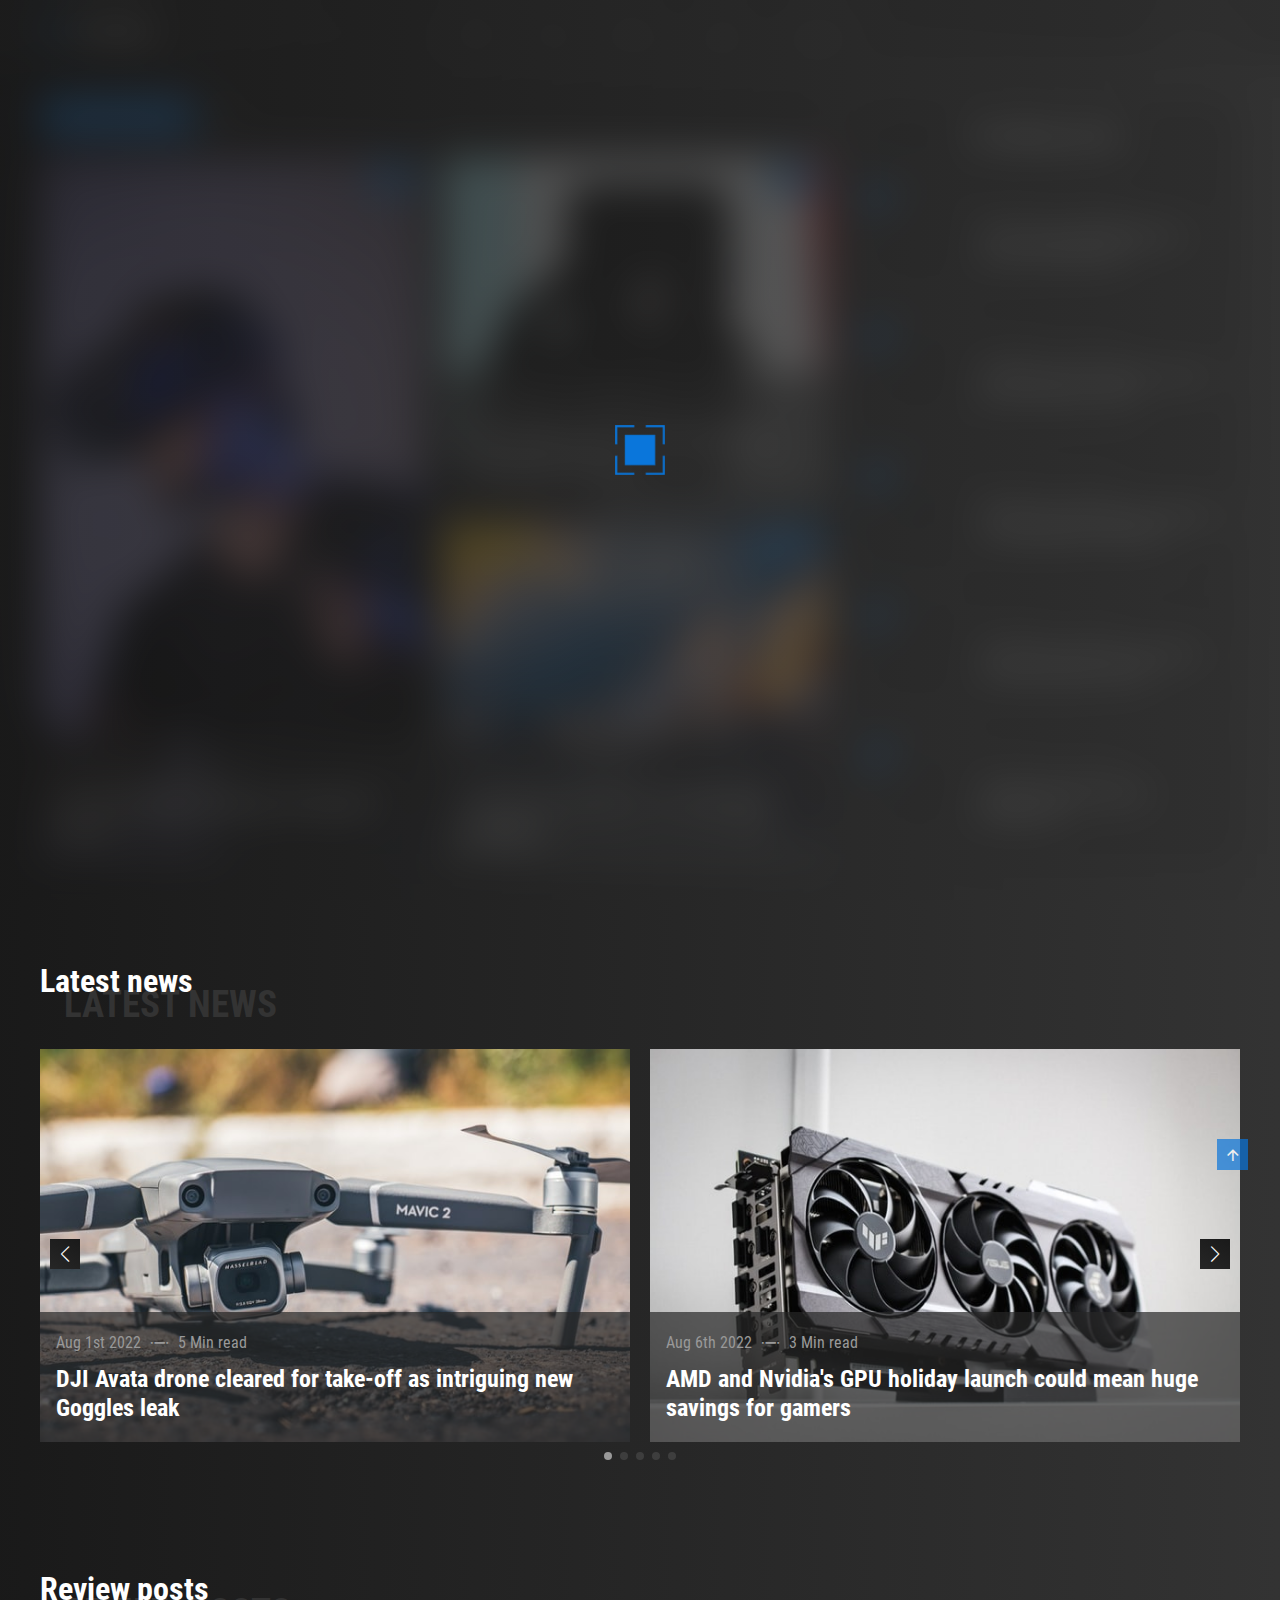
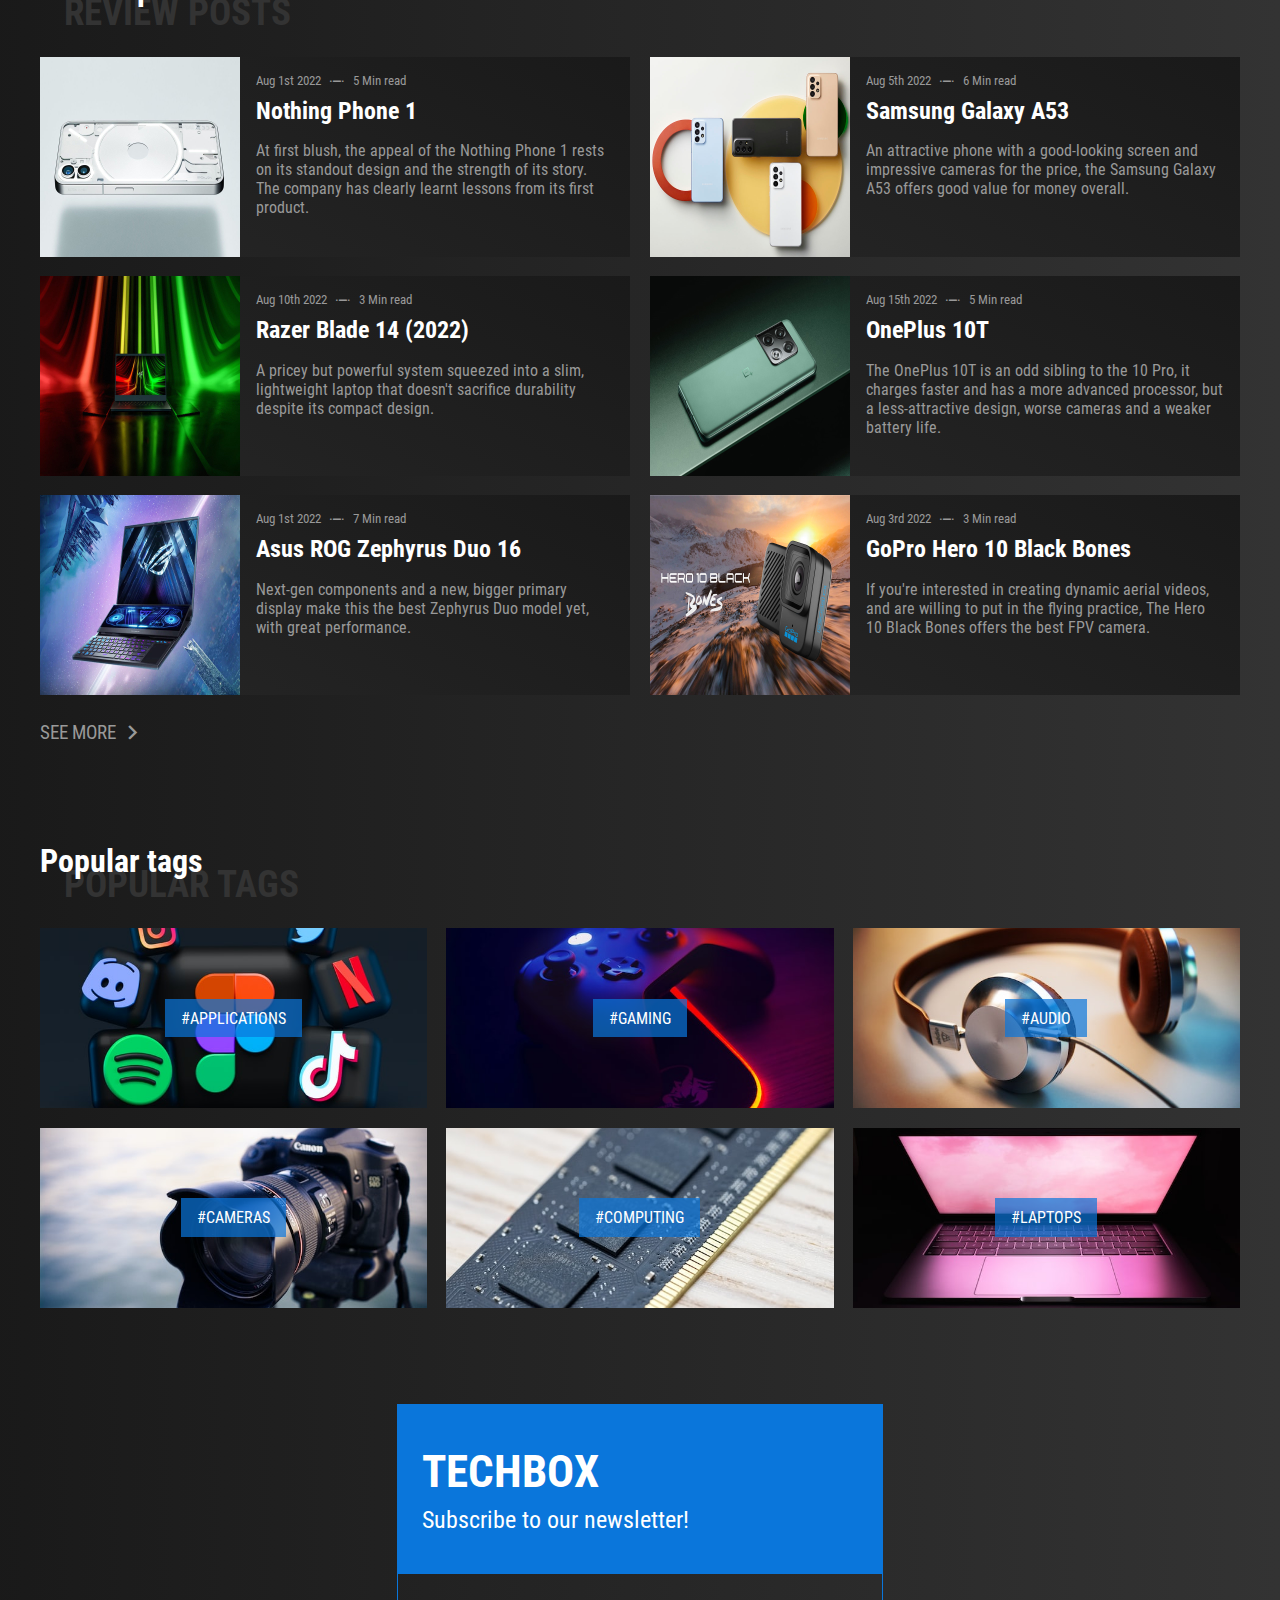
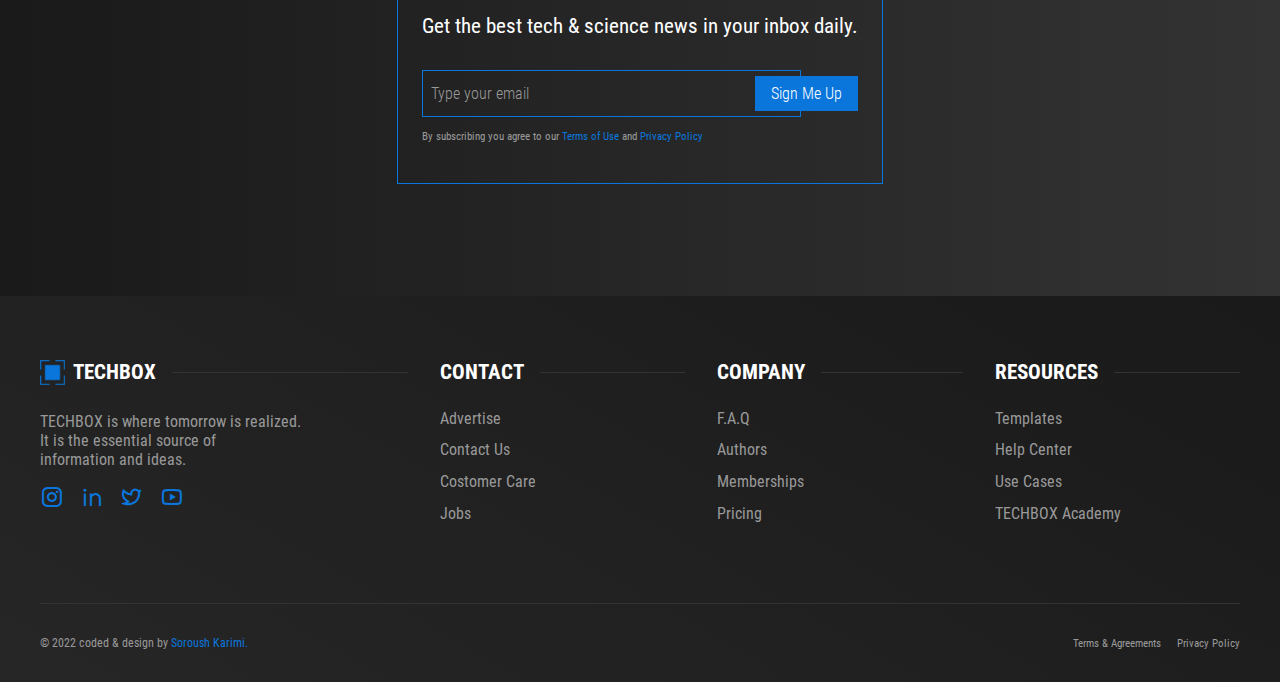
==== commit bbdba511: "Update index.html" ====
--- a/index.html
+++ b/index.html
@@ -306,7 +306,7 @@
                   class="home__trend-content"
                 >
                   <div class="home__trend-img">
-                    <img src="./assets/img/trend1.jpg" alt="" />
+                    <img src="./assets/img/trend-01.webp" alt="" />
                     <span>1</span>
                   </div>
 
@@ -328,7 +328,7 @@
                   class="home__trend-content"
                 >
                   <div class="home__trend-img">
-                    <img src="./assets/img/trend2.jpg" alt="" />
+                    <img src="./assets/img/trend-02.webp" alt="" />
                     <span>2</span>
                   </div>
 
@@ -350,7 +350,7 @@
                   class="home__trend-content"
                 >
                   <div class="home__trend-img">
-                    <img src="./assets/img/trend3.jpg" alt="" />
+                    <img src="./assets/img/trend-03.webp" alt="" />
                     <span>3</span>
                   </div>
                   <div>
@@ -372,7 +372,7 @@
                   class="home__trend-content"
                 >
                   <div class="home__trend-img">
-                    <img src="./assets/img/trend4.jpg" alt="" />
+                    <img src="./assets/img/trend-04.webp" alt="" />
                     <span>4</span>
                   </div>
 
@@ -395,7 +395,7 @@
                   class="home__trend-content"
                 >
                   <div class="home__trend-img">
-                    <img src="./assets/img/trend5.jpg" alt="" />
+                    <img src="./assets/img/trend-05.webp" alt="" />
                     <span>5</span>
                   </div>
 
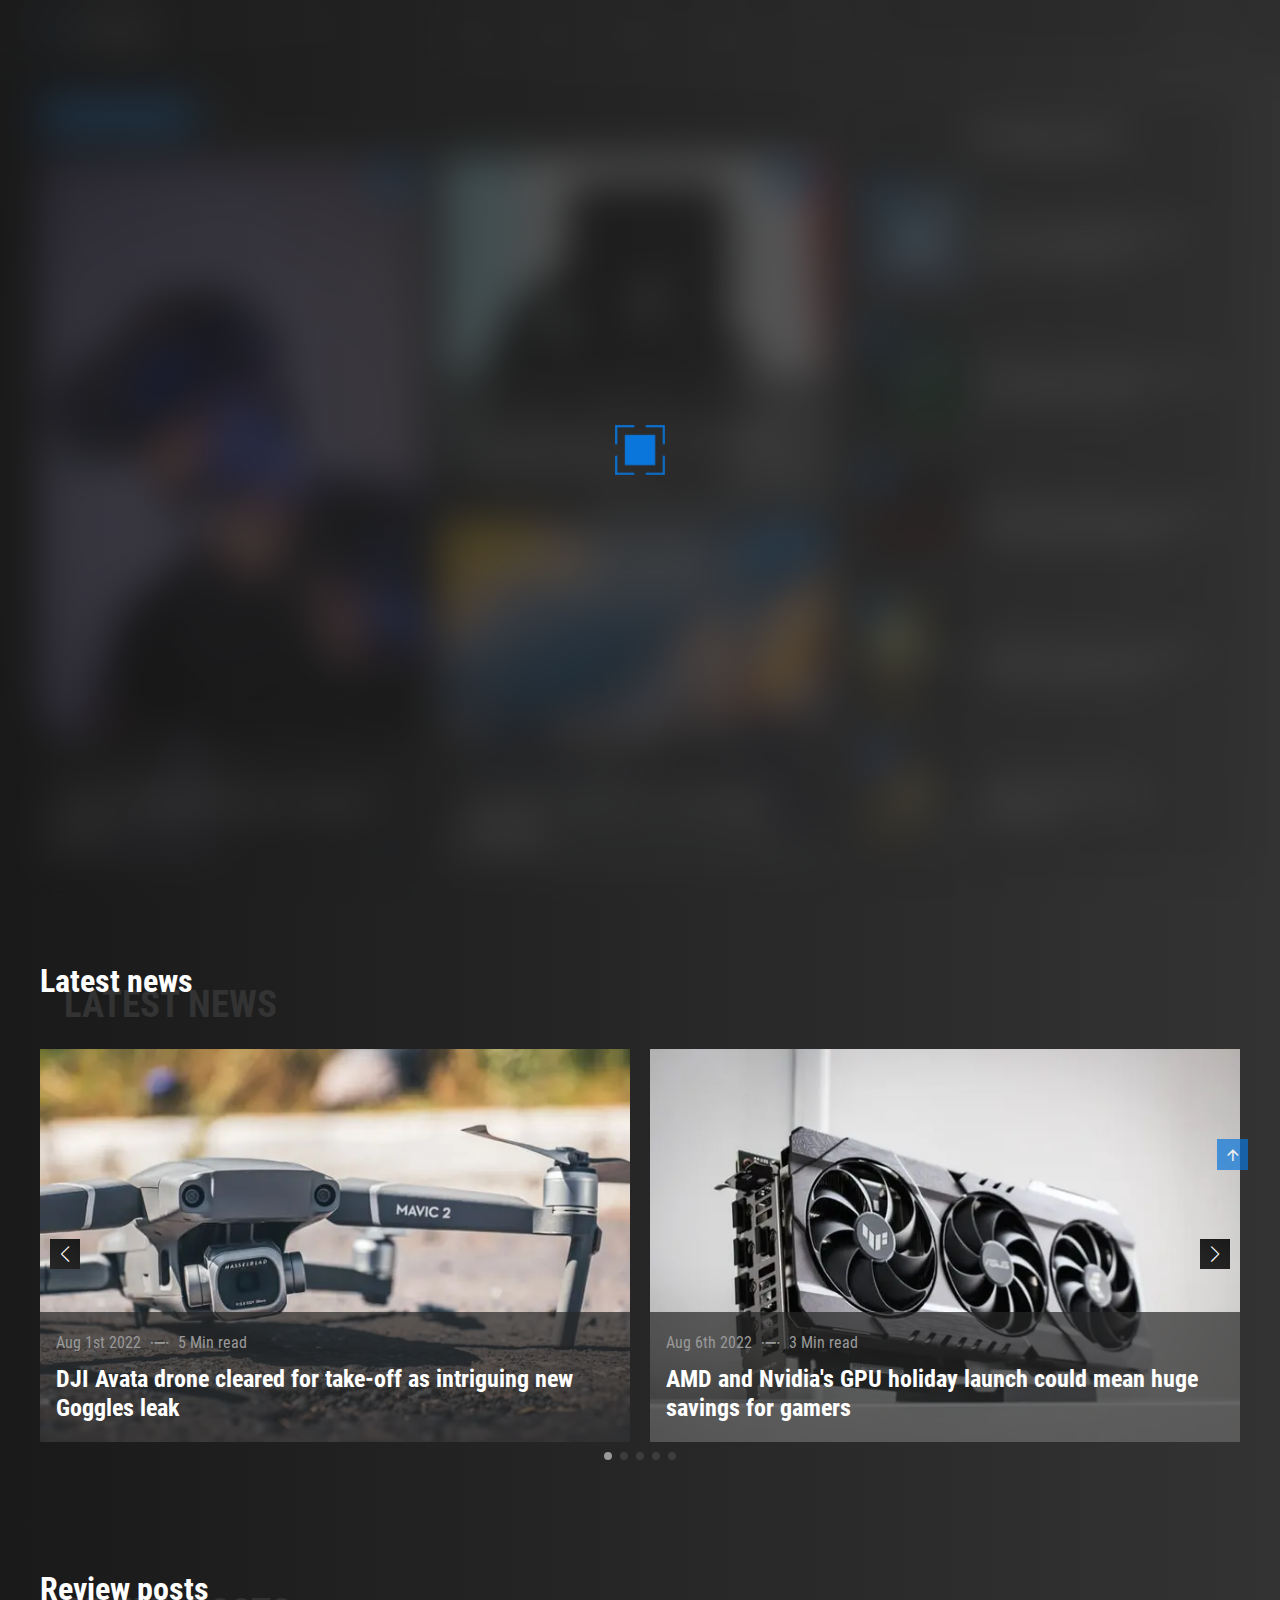
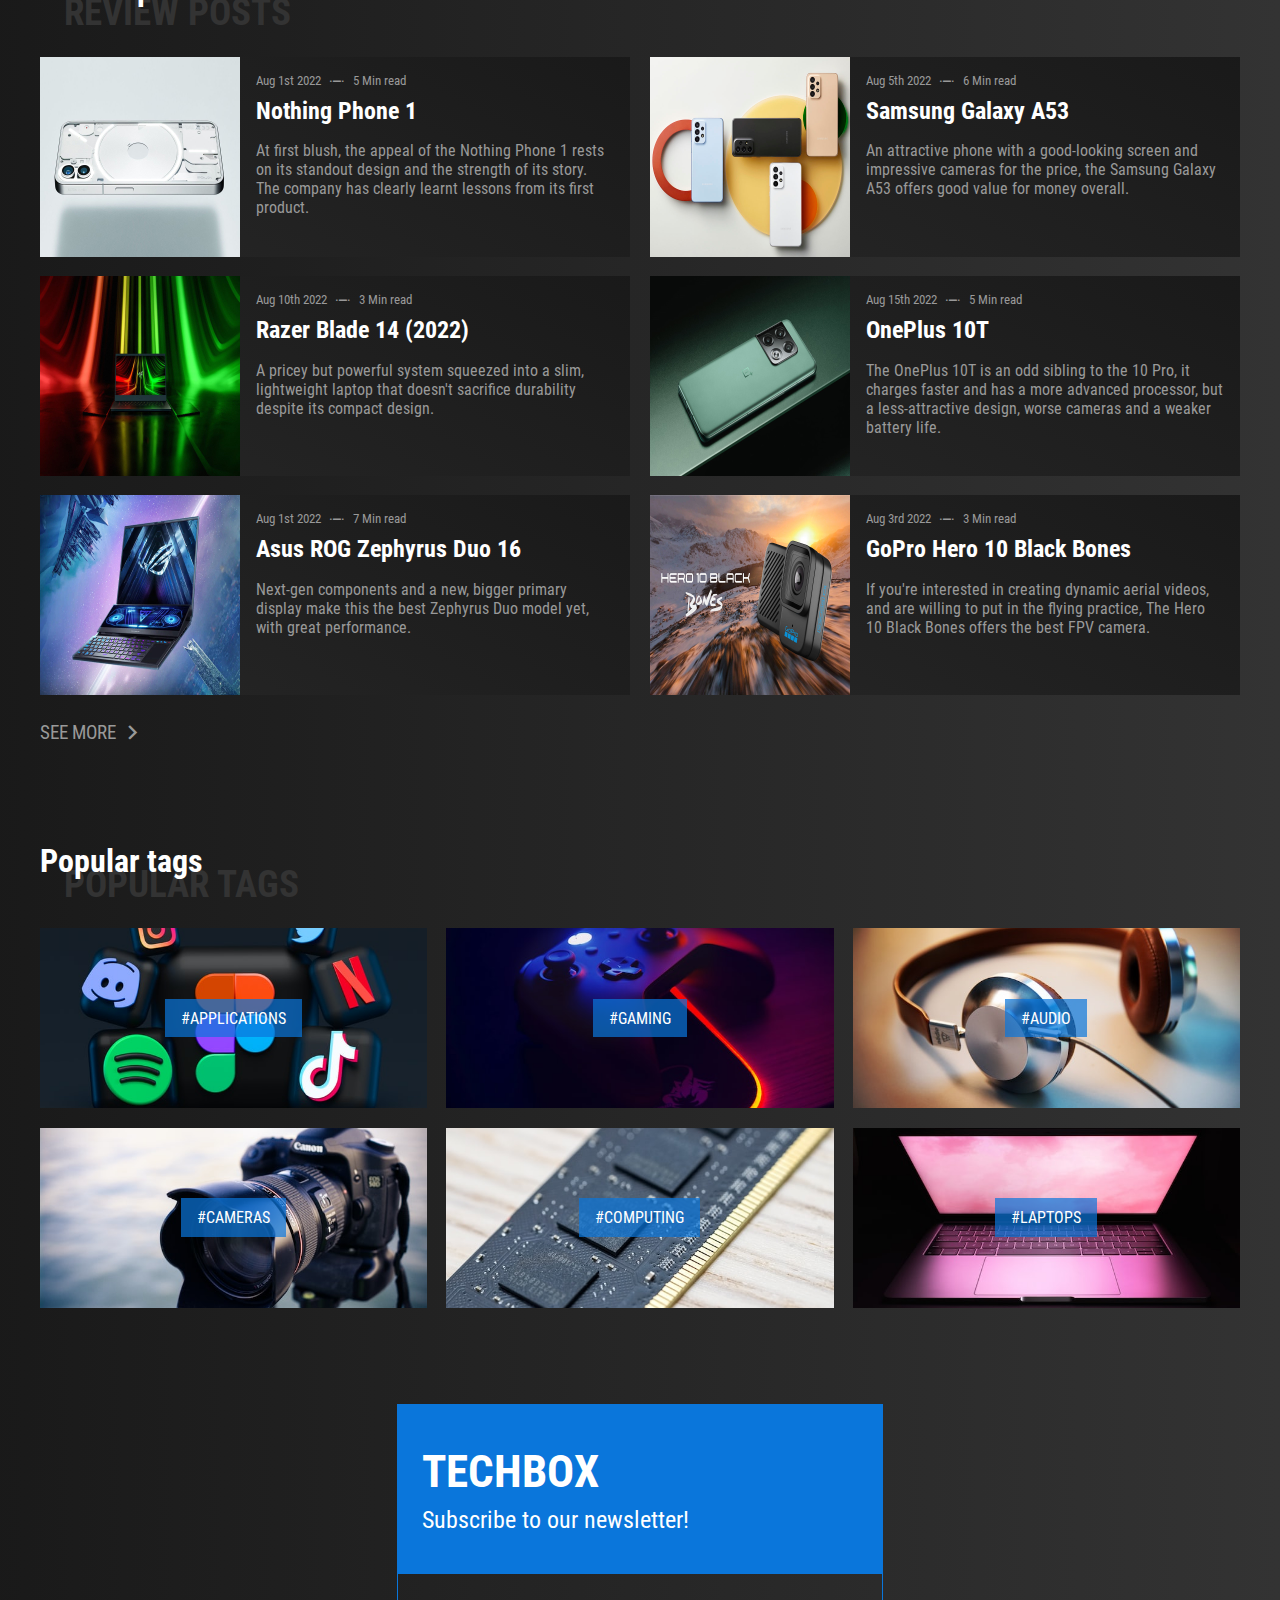
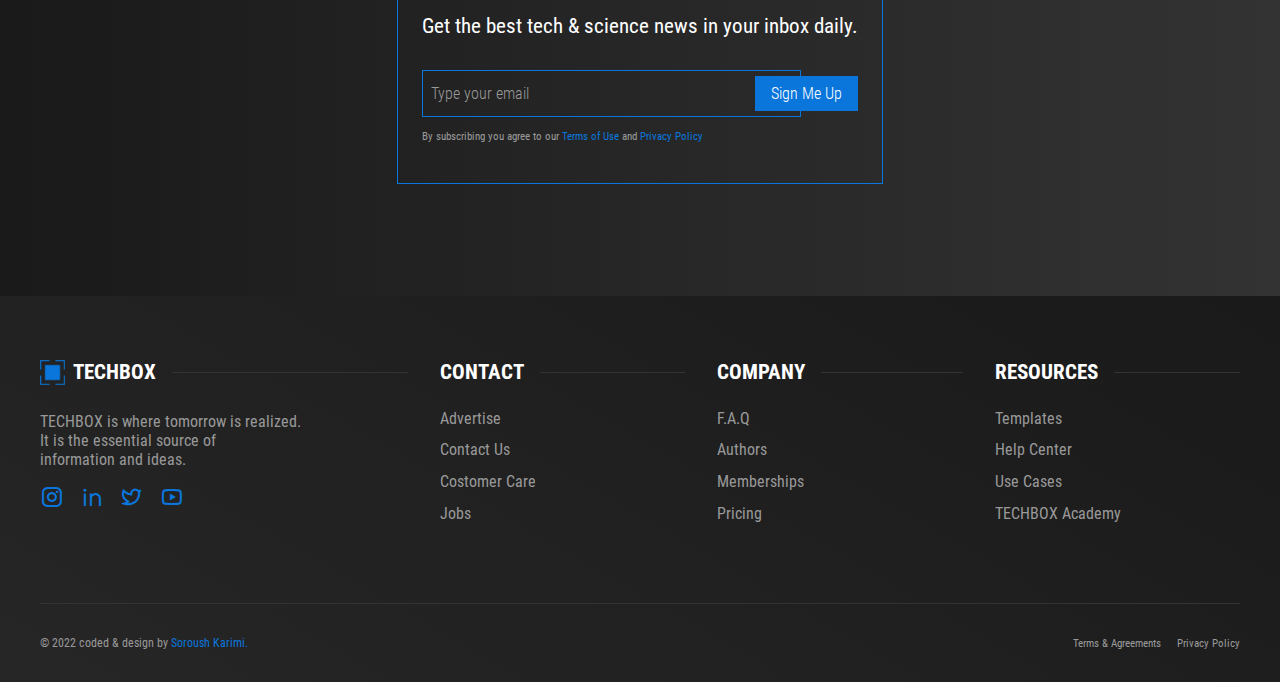
==== commit a416d12a: "Update index.html" ====
--- a/index.html
+++ b/index.html
@@ -428,7 +428,7 @@
               <div class="latest__article swiper-slide">
                 <a href="./post.html" target="_blank">
                   <img
-                    src="./assets/img/latest1.jpg"
+                    src="./assets/img/latest-01.webp"
                     alt=""
                     class="latest__article-img"
                   />
@@ -449,7 +449,7 @@
               <div class="latest__article swiper-slide">
                 <a href="./post.html" target="_blank">
                   <img
-                    src="./assets/img/latest2.jpg"
+                    src="./assets/img/latest-02.webp"
                     alt=""
                     class="latest__article-img"
                   />
@@ -470,7 +470,7 @@
               <div class="latest__article swiper-slide">
                 <a href="./post.html" target="_blank">
                   <img
-                    src="./assets/img/latest3.jpg"
+                    src="./assets/img/latest-03.webp"
                     alt=""
                     class="latest__article-img"
                   />
@@ -491,7 +491,7 @@
               <div class="latest__article swiper-slide">
                 <a href="./post.html" target="_blank">
                   <img
-                    src="./assets/img/latest4.jpg"
+                    src="./assets/img/latest-04.webp"
                     alt=""
                     class="latest__article-img"
                   />
@@ -512,7 +512,7 @@
               <div class="latest__article swiper-slide">
                 <a href="./post.html" target="_blank">
                   <img
-                    src="./assets/img/latest5.jpg"
+                    src="./assets/img/latest-05.webp"
                     alt=""
                     class="latest__article-img"
                   />
